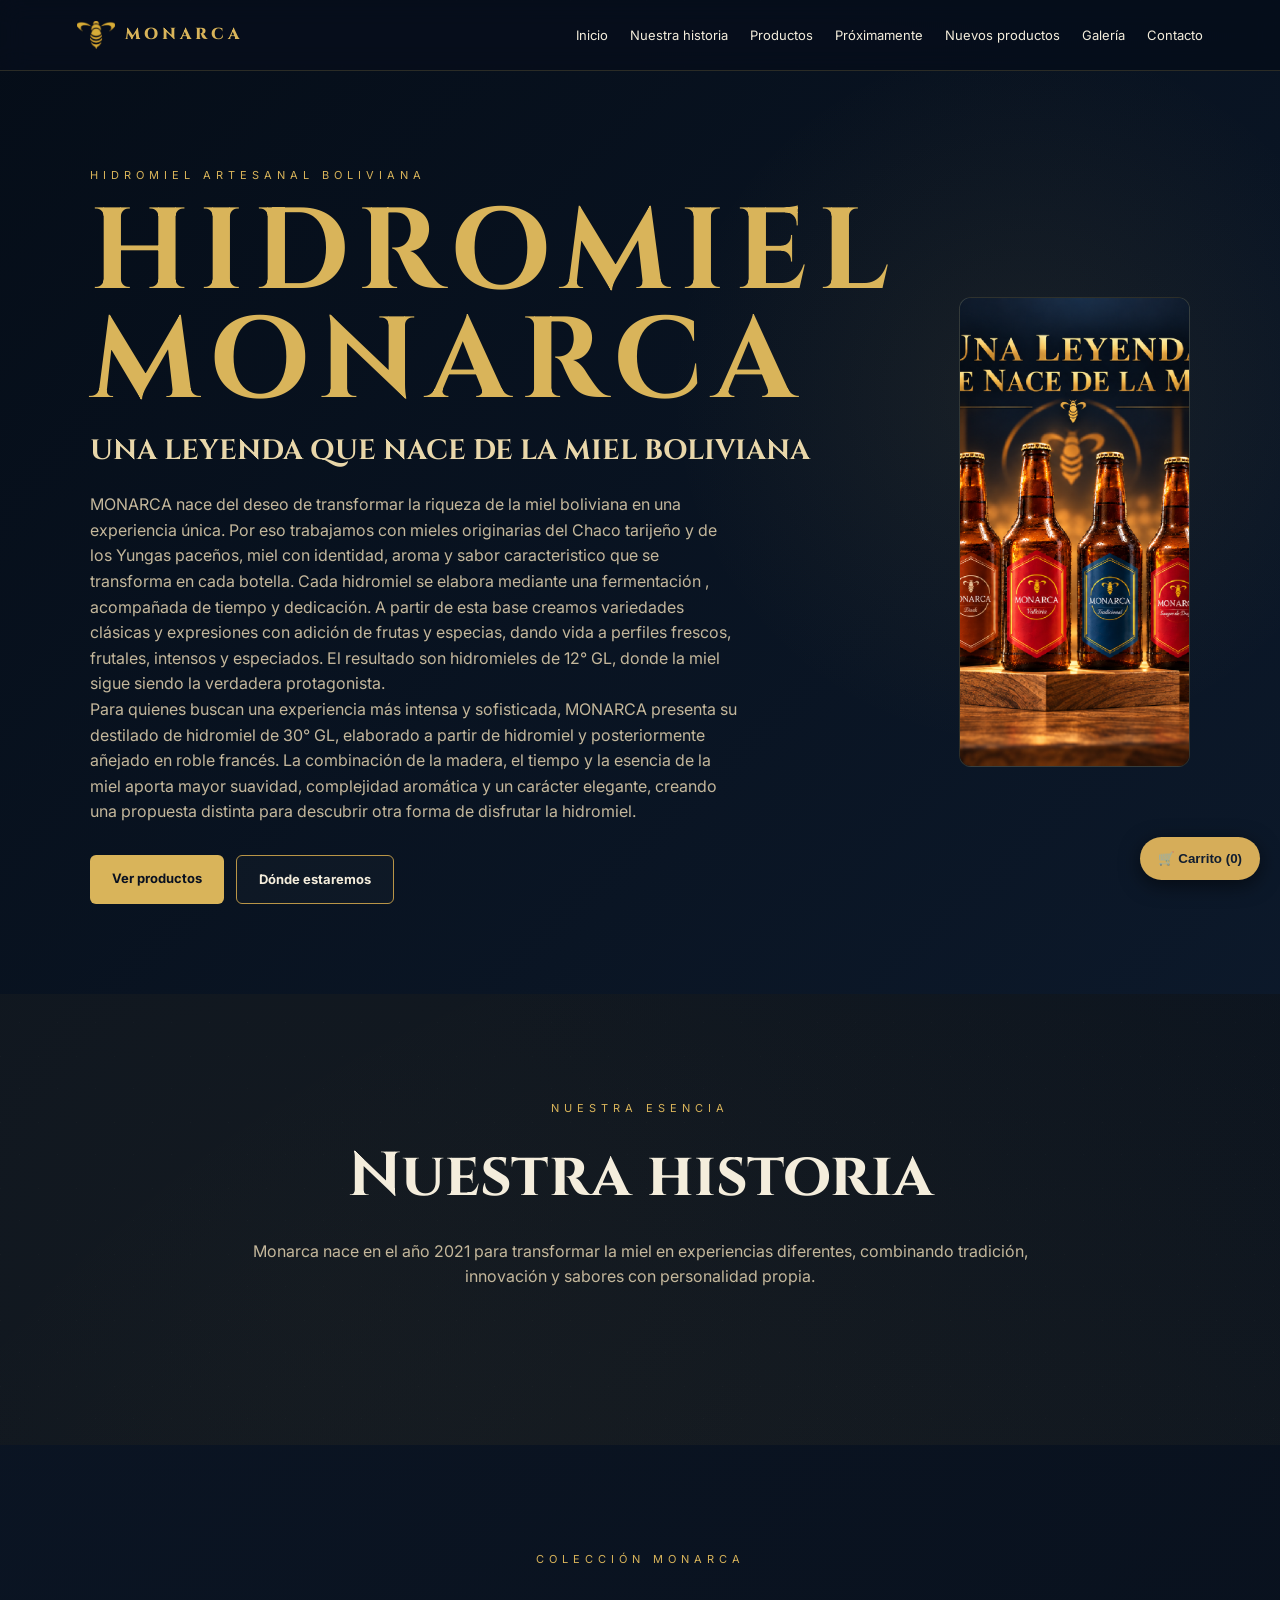
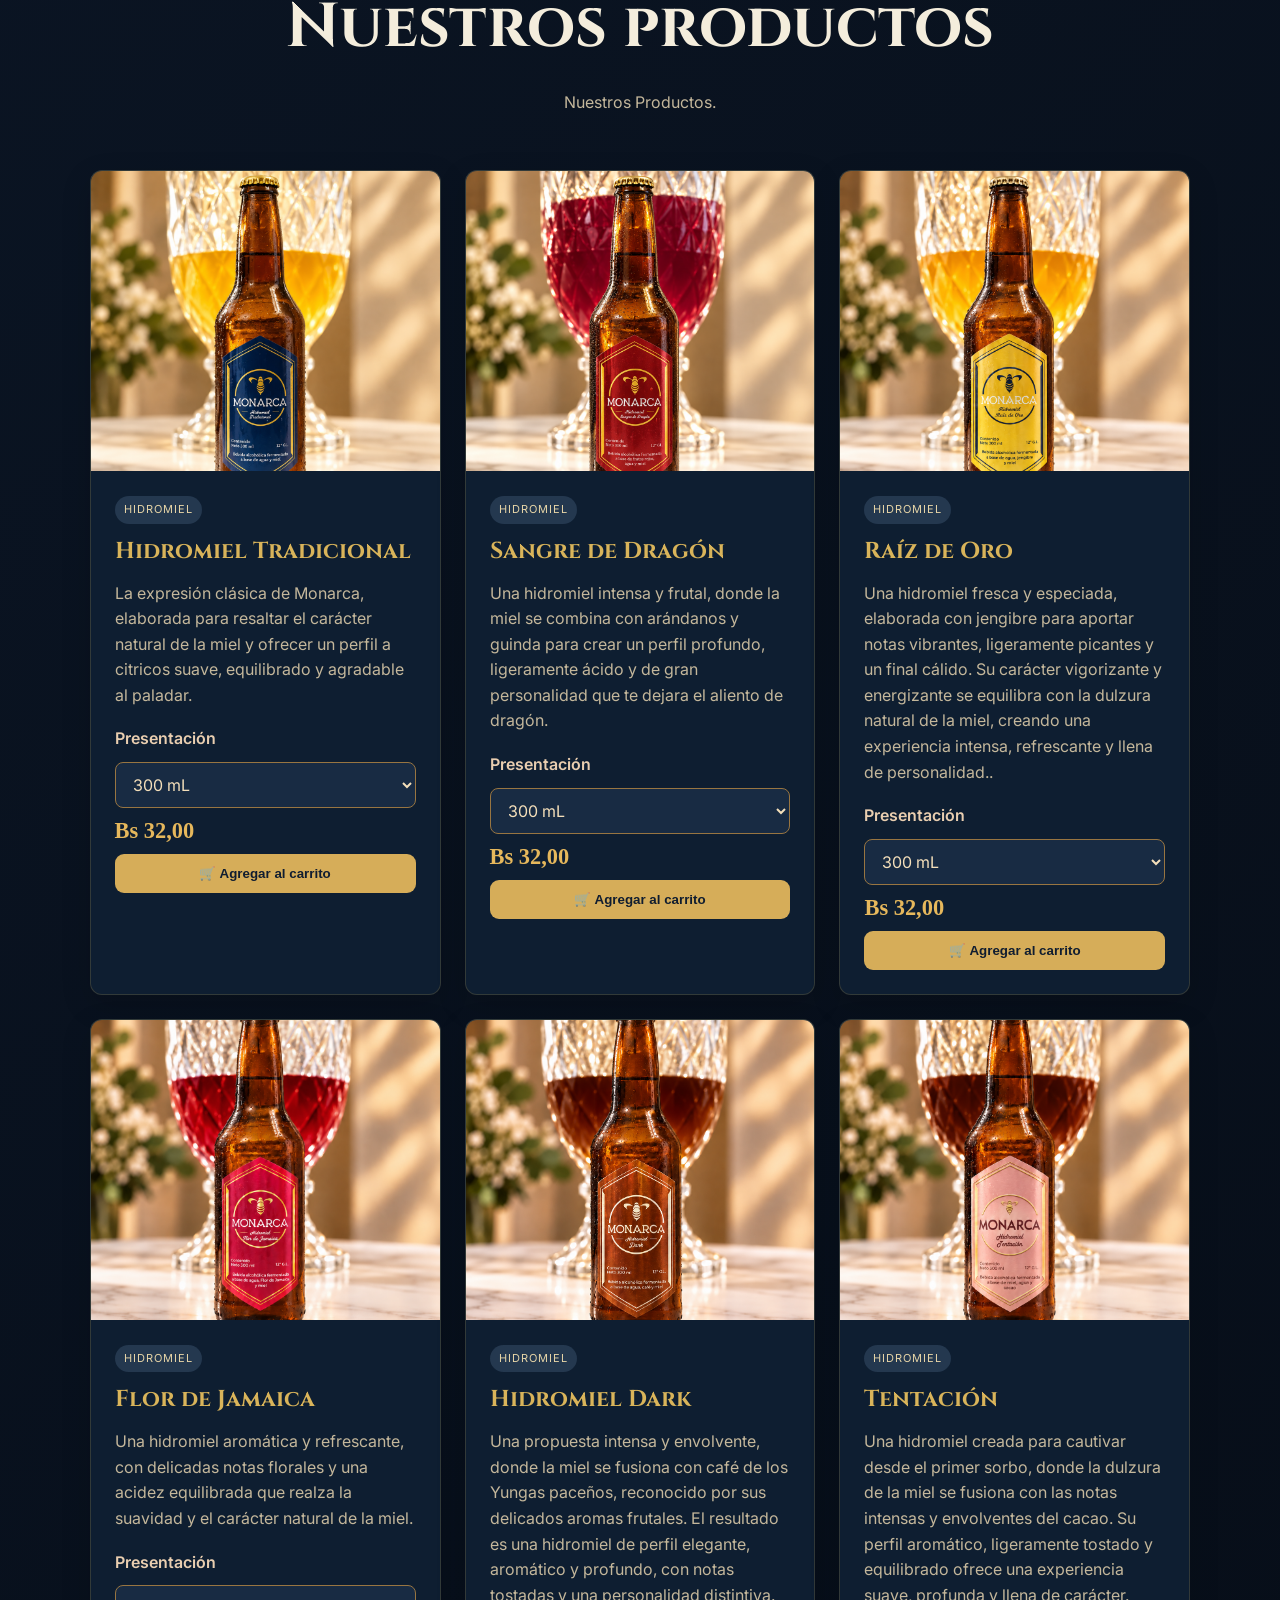
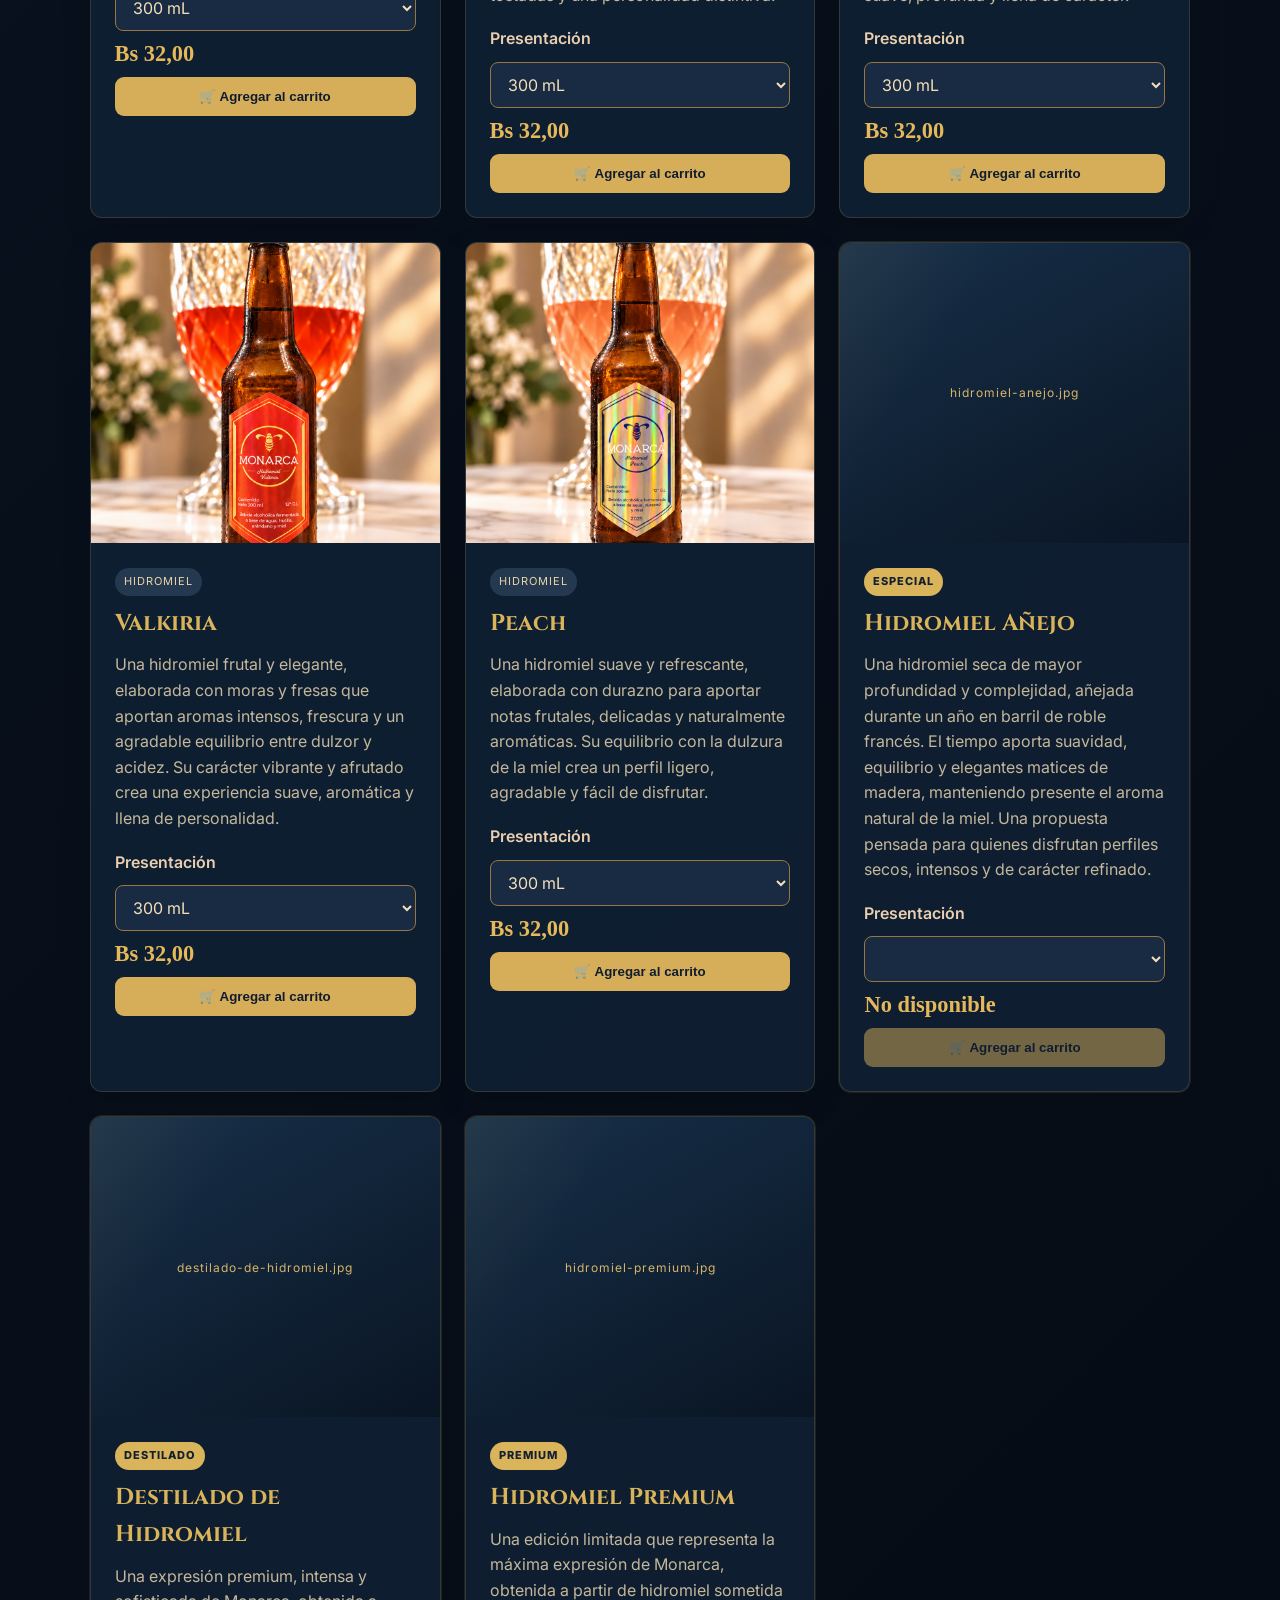
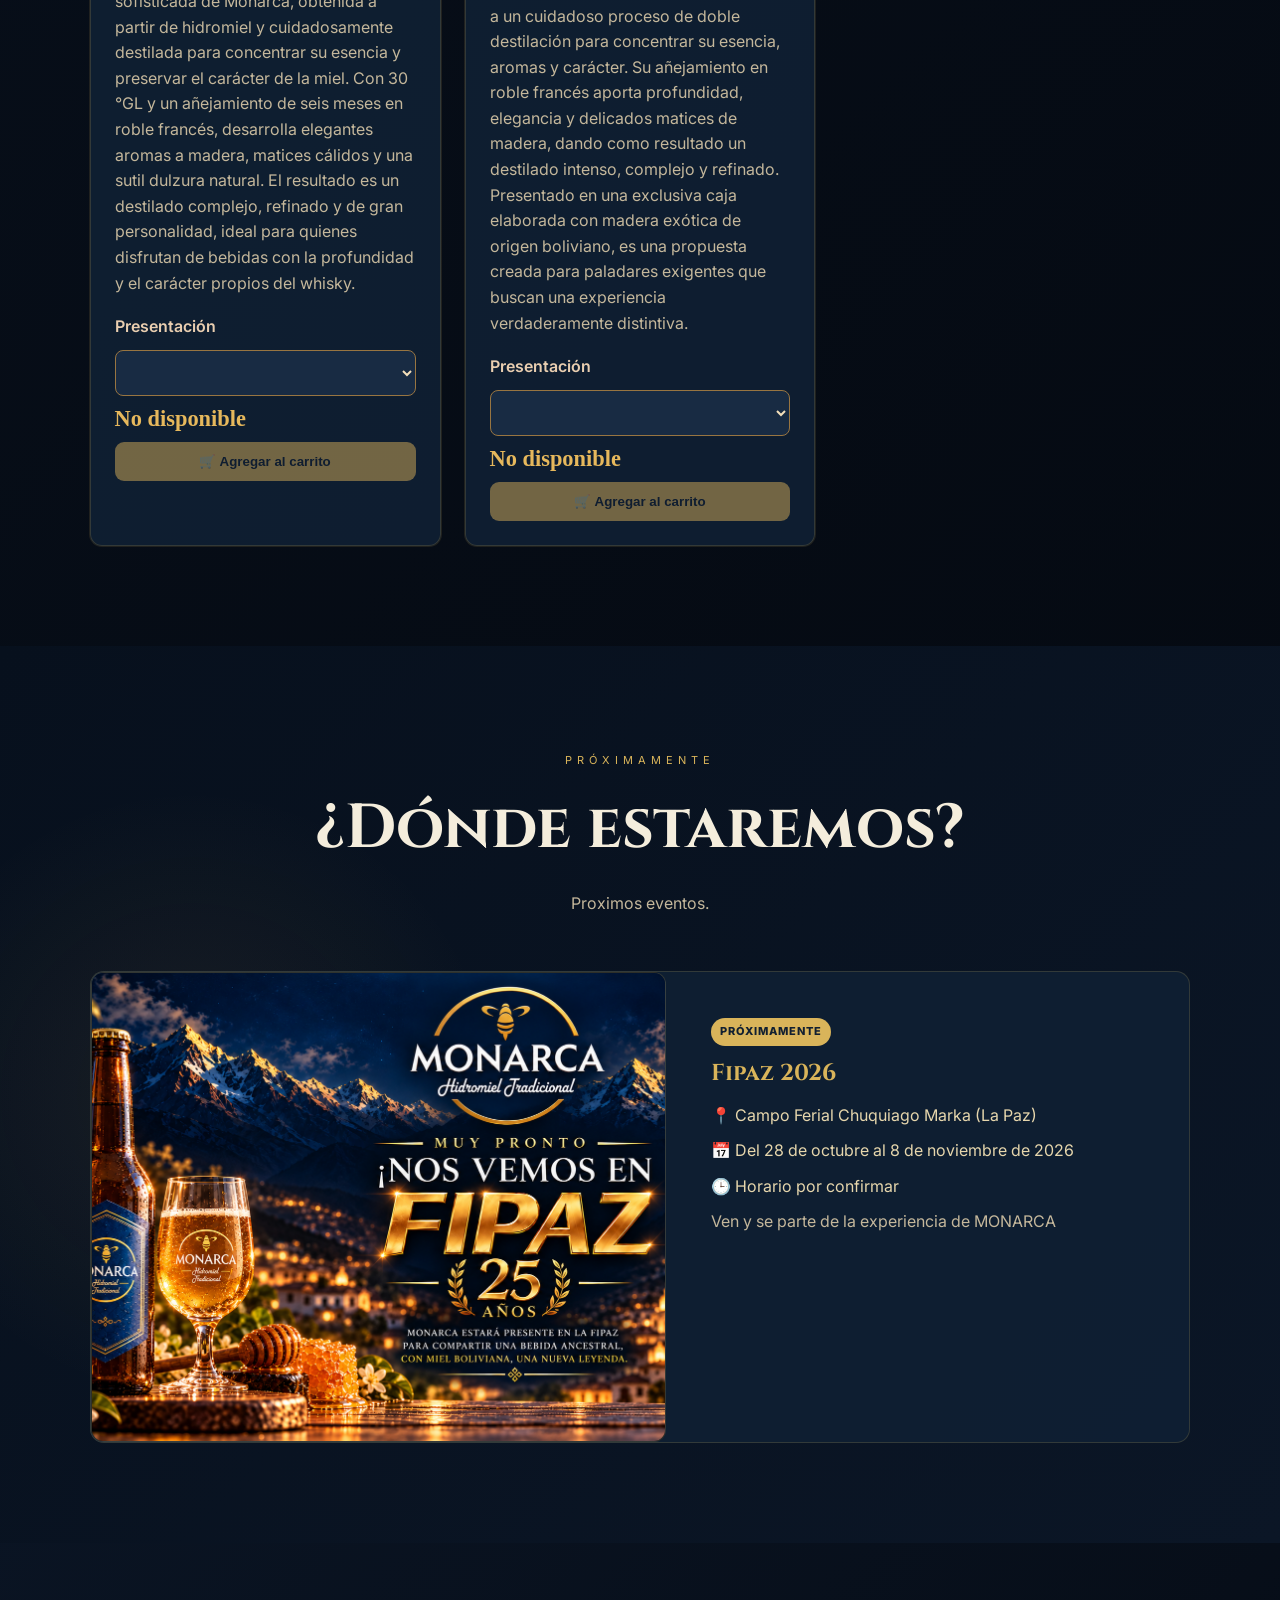
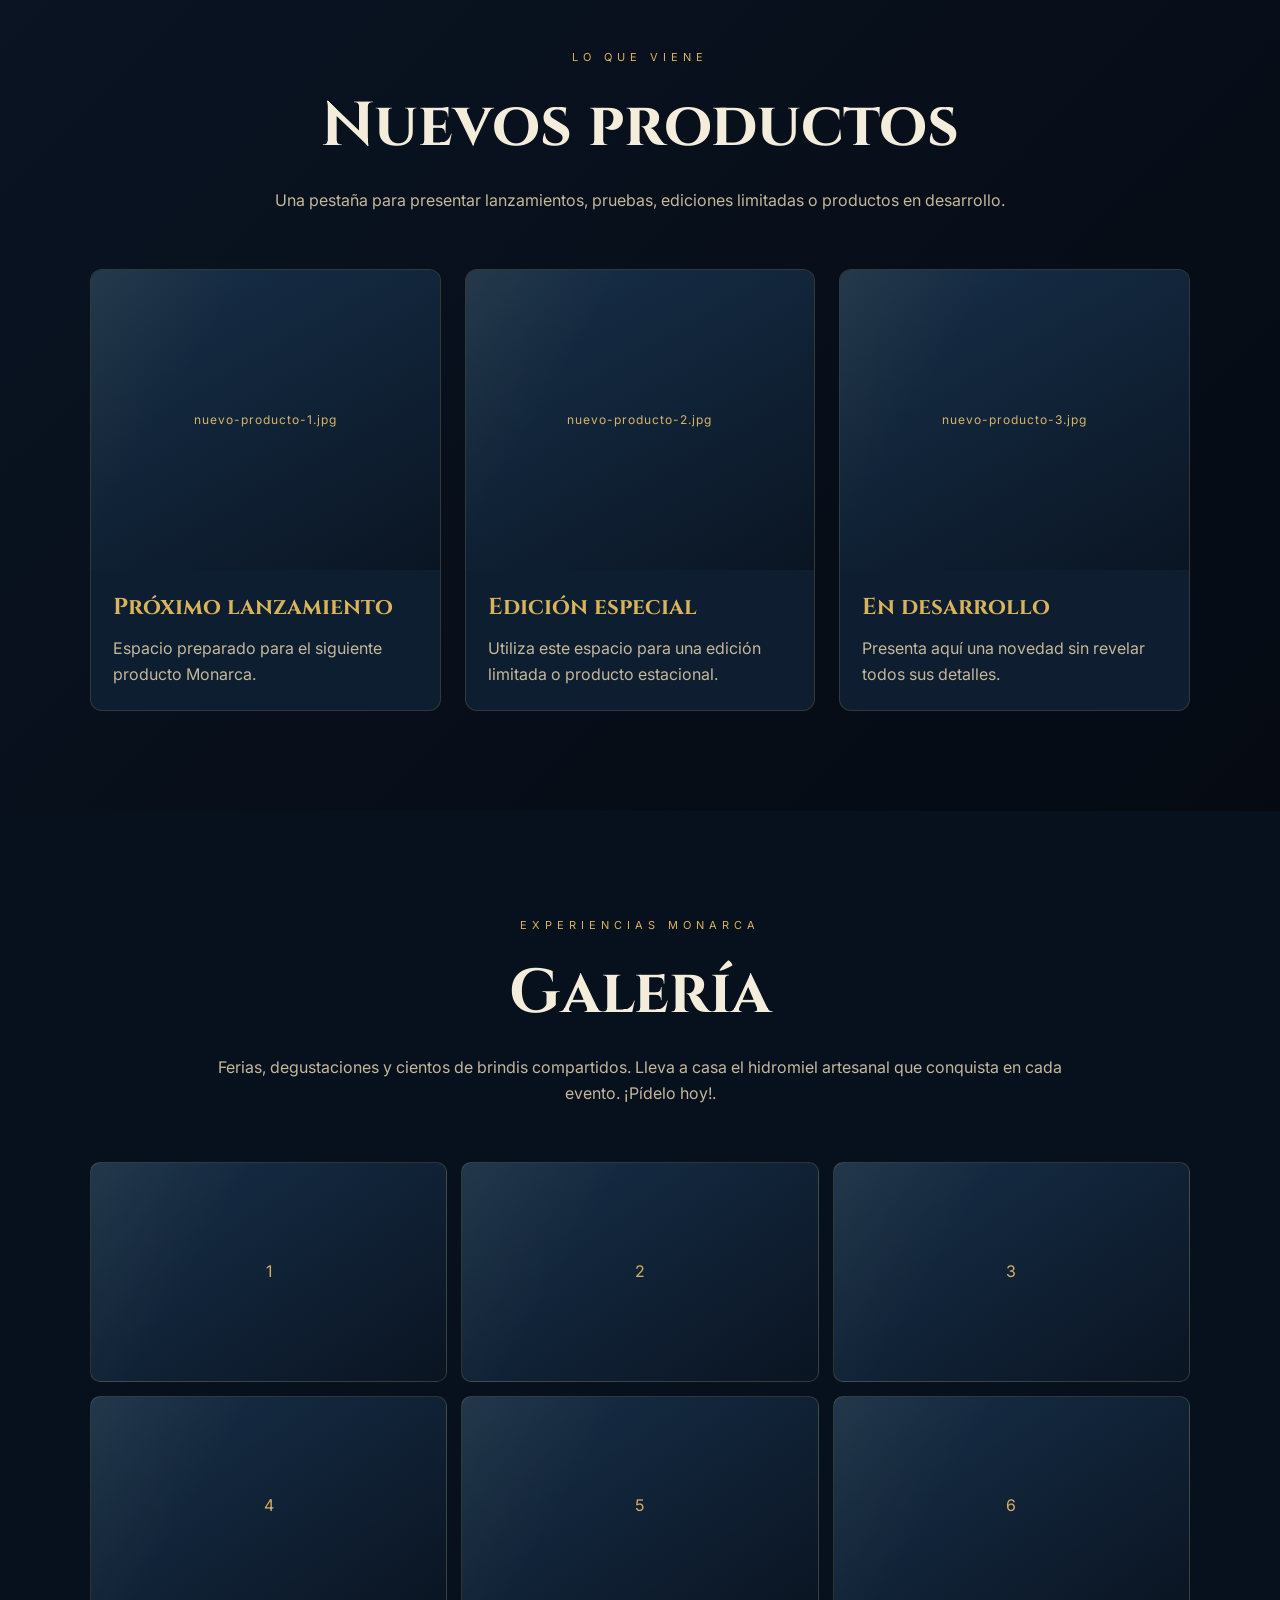
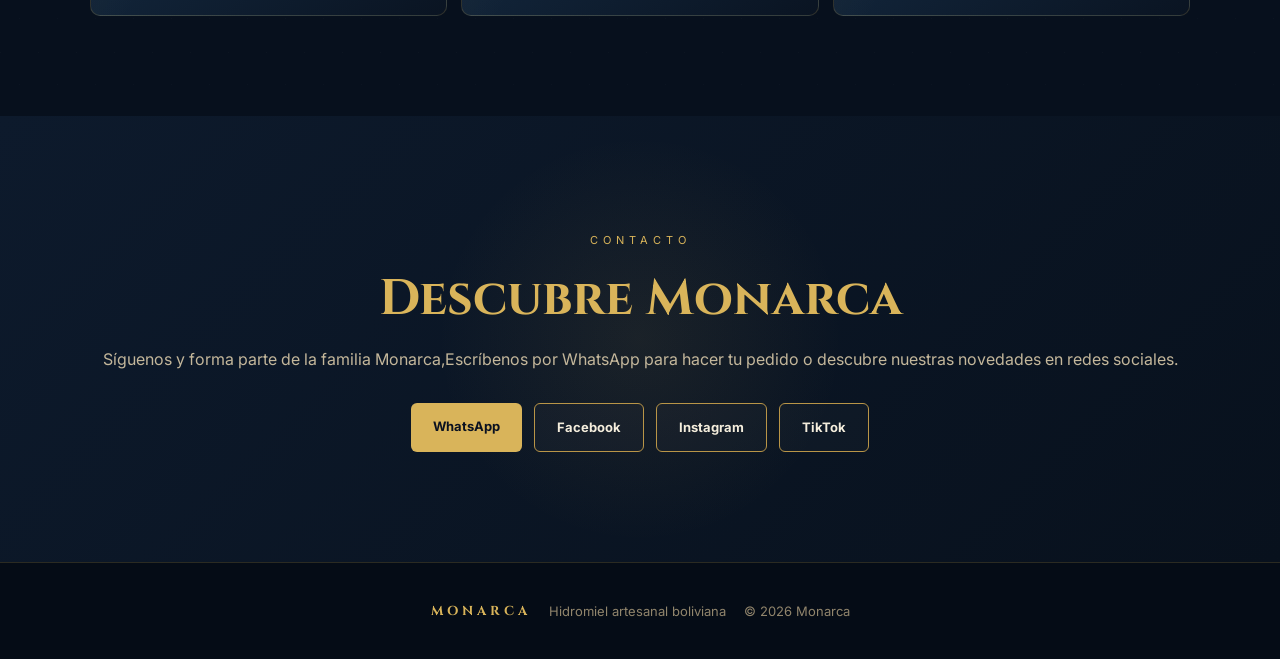
==== index.html @ f34c018f "index.html" ====
<!DOCTYPE html>
<html lang="es">
<head>
  <meta charset="UTF-8" />
  <meta name="viewport" content="width=device-width, initial-scale=1.0" />
  <meta name="description" content="Monarca Hidromiel - Hidromiel artesanal boliviana." />
  <title>Monarca Hidromiel | Bolivia</title>

  <!-- Tipografías -->
  <link rel="preconnect" href="https://fonts.googleapis.com">
  <link rel="preconnect" href="https://fonts.gstatic.com" crossorigin>
  <link href="https://fonts.googleapis.com/css2?family=Cinzel:wght@400;600;700&family=Inter:wght@300;400;500;600&display=swap" rel="stylesheet">

  <link rel="stylesheet" href="style.css" />
  <link rel="stylesheet" href="carrito.css" />
</head>

<body>
  <header class="topbar">
    <a class="brand" href="#inicio">
      <img src="assets/marca/logo-monarca-nuevo.png" alt="Logo Monarca" onerror="this.style.display='none'">
      <span>MONARCA</span>
    </a>

    <button class="menu-toggle" aria-label="Abrir menú" onclick="toggleMenu()">☰</button>

    <nav id="navLinks" class="nav-links">
      <a href="#inicio">Inicio</a>
      <a href="#historia">Nuestra historia</a>
      <a href="#productos">Productos</a>
      <a href="#proximamente">Próximamente</a>
      <a href="#nuevos">Nuevos productos</a>
      <a href="#galeria">Galería</a>
      <a href="#contacto">Contacto</a>
    </nav>
  </header>

  <main>
    <section id="inicio" class="hero">
      <div class="hero-copy">
        <span class="eyebrow">HIDROMIEL ARTESANAL BOLIVIANA</span>
        <h1>HIDROMIEL MONARCA</h1>
        <h2>UNA LEYENDA QUE NACE DE LA MIEL BOLIVIANA </h2>
        <p>
MONARCA nace del deseo de transformar la riqueza de la miel boliviana en una experiencia única. Por eso trabajamos con mieles originarias del Chaco tarijeño y de los Yungas paceños, miel con identidad, aroma y sabor caracteristico que se transforma en cada botella. Cada hidromiel se elabora mediante una fermentación , acompañada de tiempo y dedicación. A partir de esta base creamos variedades clásicas y expresiones con adición de frutas y especias, dando vida a perfiles frescos, frutales, intensos y especiados. El resultado son hidromieles de 12° GL, donde la miel sigue siendo la verdadera protagonista.
 <p>
Para quienes buscan una experiencia más intensa y sofisticada, MONARCA presenta su destilado de hidromiel de 30° GL, elaborado a partir de hidromiel y posteriormente añejado en roble francés. La combinación de la madera, el tiempo y la esencia de la miel aporta mayor suavidad, complejidad aromática y un carácter elegante, creando una propuesta distinta para descubrir otra forma de disfrutar la hidromiel.
        <div class="hero-actions">
          <a class="btn primary" href="#productos">Ver productos</a>
          <a class="btn ghost" href="#proximamente">Dónde estaremos</a>
        </div>
      </div>

      <div class="hero-visual">
        <div class="hero-image-frame">
          <img src="assets/marca/portadaM.png" alt="Monarca Hidromiel" onerror="this.style.display='none'">
          <div class="placeholder">
            <strong>IMAGEN DE PORTADA</strong>
            <span>Reemplaza: assets/marca/portadaM.png</span>
          </div>
        </div>
      </div>
    </section>

    <section id="historia" class="section">
      <div class="section-heading">
        <span>NUESTRA ESENCIA</span>
        <h2>Nuestra historia</h2>
        <p>
          Monarca nace en el año 2021 para transformar la miel en experiencias diferentes,
          combinando tradición, innovación y sabores con personalidad propia.
        </p>
      </div>
    </section>

    <section id="productos" class="section section-dark">
      <div class="section-heading">
        <span>COLECCIÓN MONARCA</span>
        <h2>Nuestros productos</h2>
        <p>Nuestros Productos.</p>
      </div>

      <div class="product-grid">
        <article class="product-card"><div class="product-image"><img src="assets/productos/tradicional.png" alt="Hidromiel Tradicional" onerror="this.style.display='none'"><span>hidromiel-tradicional.jpg</span></div><div class="product-info"><span class="tag">Hidromiel</span><h3>Hidromiel Tradicional</h3><p>La expresión clásica de Monarca, elaborada para resaltar el carácter natural de la miel y ofrecer un perfil a citricos suave, equilibrado y agradable al paladar.</p></div></article>
        <article class="product-card"><div class="product-image"><img src="assets/productos/sangre.png" alt="Hidromiel Sangre de Dragón" onerror="this.style.display='none'"><span>hidromiel-sangre-de-dragon.jpg</span></div><div class="product-info"><span class="tag">Hidromiel</span><h3>Sangre de Dragón</h3><p>Una hidromiel intensa y frutal, donde la miel se combina con arándanos y guinda para crear un perfil profundo, ligeramente ácido y de gran personalidad que te dejara el aliento de dragón.</p></div></article>
        <article class="product-card"><div class="product-image"><img src="assets/productos/raiz.png" alt="Hidromiel Raíz de Oro" onerror="this.style.display='none'"><span>hidromiel-raiz-de-oro.jpg</span></div><div class="product-info"><span class="tag">Hidromiel</span><h3>Raíz de Oro</h3><p>Una hidromiel fresca y especiada, elaborada con jengibre para aportar notas vibrantes, ligeramente picantes y un final cálido. Su carácter vigorizante y energizante se equilibra con la dulzura natural de la miel, creando una experiencia intensa, refrescante y llena de personalidad..</p></div></article>
        <article class="product-card"><div class="product-image"><img src="assets/productos/flor.png" alt="Hidromiel Flor de Jamaica" onerror="this.style.display='none'"><span>hidromiel-flor-de-jamaica.jpg</span></div><div class="product-info"><span class="tag">Hidromiel</span><h3>Flor de Jamaica</h3><p>Una hidromiel aromática y refrescante, con delicadas notas florales y una acidez equilibrada que realza la suavidad y el carácter natural de la miel.</p></div></article>
        <article class="product-card"><div class="product-image"><img src="assets/productos/dark.png" alt="Hidromiel Dark" onerror="this.style.display='none'"><span>hidromiel-dark.jpg</span></div><div class="product-info"><span class="tag">Hidromiel</span><h3>Hidromiel Dark</h3><p>Una propuesta intensa y envolvente, donde la miel se fusiona con café de los Yungas paceños, reconocido por sus delicados aromas frutales. El resultado es una hidromiel de perfil elegante, aromático y profundo, con notas tostadas y una personalidad distintiva.</p></div></article>
        <article class="product-card"><div class="product-image"><img src="assets/productos/tenta.png" alt="Hidromiel Tentación" onerror="this.style.display='none'"><span>hidromiel-tentacion.jpg</span></div><div class="product-info"><span class="tag">Hidromiel</span><h3>Tentación</h3><p>Una hidromiel creada para cautivar desde el primer sorbo, donde la dulzura de la miel se fusiona con las notas intensas y envolventes del cacao. Su perfil aromático, ligeramente tostado y equilibrado ofrece una experiencia suave, profunda y llena de carácter.</p></div></article>
        <article class="product-card"><div class="product-image"><img src="assets/productos/valkiria.png" alt="Hidromiel Valkiria" onerror="this.style.display='none'"><span>hidromiel-valkiria.jpg</span></div><div class="product-info"><span class="tag">Hidromiel</span><h3>Valkiria</h3><p>Una hidromiel frutal y elegante, elaborada con moras y fresas que aportan aromas intensos, frescura y un agradable equilibrio entre dulzor y acidez. Su carácter vibrante y afrutado crea una experiencia suave, aromática y llena de personalidad.</p></div></article>
        <article class="product-card"><div class="product-image"><img src="assets/productos/peach.png" alt="Hidromiel Peach" onerror="this.style.display='none'"><span>hidromiel-peach.jpg</span></div><div class="product-info"><span class="tag">Hidromiel</span><h3>Peach</h3><p>Una hidromiel suave y refrescante, elaborada con durazno para aportar notas frutales, delicadas y naturalmente aromáticas. Su equilibrio con la dulzura de la miel crea un perfil ligero, agradable y fácil de disfrutar.</p></div></article>
        <article class="product-card featured"><div class="product-image"><img src="assets/productos/hidromiel-anejo.jpg" alt="Hidromiel Añejo" onerror="this.style.display='none'"><span>hidromiel-anejo.jpg</span></div><div class="product-info"><span class="tag special">Especial</span><h3>Hidromiel Añejo</h3><p>Una hidromiel seca de mayor profundidad y complejidad, añejada durante un año en barril de roble francés. El tiempo aporta suavidad, equilibrio y elegantes matices de madera, manteniendo presente el aroma natural de la miel. Una propuesta pensada para quienes disfrutan perfiles secos, intensos y de carácter refinado.</p></div></article>
        <article class="product-card featured"><div class="product-image"><img src="assets/productos/destilado-de-hidromiel.jpg" alt="Destilado de Hidromiel" onerror="this.style.display='none'"><span>destilado-de-hidromiel.jpg</span></div><div class="product-info"><span class="tag special">Destilado</span><h3>Destilado de Hidromiel</h3><p>Una expresión premium, intensa y sofisticada de Monarca, obtenida a partir de hidromiel y cuidadosamente destilada para concentrar su esencia y preservar el carácter de la miel. Con 30 °GL y un añejamiento de seis meses en roble francés, desarrolla elegantes aromas a madera, matices cálidos y una sutil dulzura natural. El resultado es un destilado complejo, refinado y de gran personalidad, ideal para quienes disfrutan de bebidas con la profundidad y el carácter propios del whisky.</p></div></article>
        <article class="product-card featured"><div class="product-image"><img src="assets/productos/hidromiel-premium.jpg" alt="Hidromiel Premium" onerror="this.style.display='none'"><span>hidromiel-premium.jpg</span></div><div class="product-info"><span class="tag special">Premium</span><h3>Hidromiel Premium</h3><p>Una edición limitada que representa la máxima expresión de Monarca, obtenida a partir de hidromiel sometida a un cuidadoso proceso de doble destilación para concentrar su esencia, aromas y carácter. Su añejamiento en roble francés aporta profundidad, elegancia y delicados matices de madera, dando como resultado un destilado intenso, complejo y refinado. Presentado en una exclusiva caja elaborada con madera exótica de origen boliviano, es una propuesta creada para paladares exigentes que buscan una experiencia verdaderamente distintiva.
</p></div></article>
      </div>
    </section>

    <section id="proximamente" class="section upcoming">
      <div class="section-heading">
        <span>PRÓXIMAMENTE</span>
        <h2>¿Dónde estaremos?</h2>
        <p>Proximos eventos.</p>
      </div>

      <div class="event-card">
        <div class="event-image">
          <img src="assets/eventos/fipaz.png" alt="Próximo evento Monarca" onerror="this.style.display='none'">
          <div class="placeholder">
            <strong>IMAGEN DEL EVENTO</strong>
            <span>assets/eventos/proximo-evento.jpg</span>
          </div>
        </div>
        <div class="event-info">
          <span class="tag special">Próximamente</span>
          <h3>Fipaz 2026</h3>
          <p class="event-meta">📍 Campo Ferial Chuquiago Marka (La Paz)</p>
          <p class="event-meta">📅 Del 28 de octubre al 8 de noviembre de 2026</p>
          <p class="event-meta">🕒 Horario por confirmar</p>
          <p>Ven y se parte de la experiencia de MONARCA</p>
        </div>
      </div>
    </section>

    <section id="nuevos" class="section section-dark">
      <div class="section-heading">
        <span>LO QUE VIENE</span>
        <h2>Nuevos productos</h2>
        <p>Una pestaña para presentar lanzamientos, pruebas, ediciones limitadas o productos en desarrollo.</p>
      </div>

      <div class="new-grid">
        <article class="new-card"><div class="new-image"><img src="assets/nuevos/nuevo-producto-1.jpg" alt="Nuevo producto 1" onerror="this.style.display='none'"><span>nuevo-producto-1.jpg</span></div><h3>Próximo lanzamiento</h3><p>Espacio preparado para el siguiente producto Monarca.</p></article>
        <article class="new-card"><div class="new-image"><img src="assets/nuevos/nuevo-producto-2.jpg" alt="Nuevo producto 2" onerror="this.style.display='none'"><span>nuevo-producto-2.jpg</span></div><h3>Edición especial</h3><p>Utiliza este espacio para una edición limitada o producto estacional.</p></article>
        <article class="new-card"><div class="new-image"><img src="assets/nuevos/nuevo-producto-3.jpg" alt="Nuevo producto 3" onerror="this.style.display='none'"><span>nuevo-producto-3.jpg</span></div><h3>En desarrollo</h3><p>Presenta aquí una novedad sin revelar todos sus detalles.</p></article>
      </div>
    </section>

    <section id="galeria" class="section">
      <div class="section-heading">
        <span>EXPERIENCIAS MONARCA</span>
        <h2>Galería</h2>
        <p>Ferias, degustaciones y cientos de brindis compartidos. Lleva a casa el hidromiel artesanal que conquista en cada evento. ¡Pídelo hoy!.</p>
      </div>

      <div class="gallery-grid">
        <div>1</div><div>2</div><div>3</div>
        <div>4</div><div>5</div><div>6</div>
      </div>
    </section>

    <section id="contacto" class="contact">
      <span class="eyebrow">CONTACTO</span>
      <h2>Descubre Monarca</h2>
      <p>Síguenos y forma parte de la familia Monarca,Escríbenos por WhatsApp para hacer tu pedido o descubre nuestras novedades en redes sociales.</p>
      <div class="contact-actions">
        <a class="btn primary" href="https://wa.me/59176720177" target="_blank" rel="noopener">WhatsApp</a>
        <a class="btn ghost" href="https://www.facebook.com/share/17rTogySao/" target="_blank" rel="noopener">Facebook</a>
        <a class="btn ghost" href="https://www.instagram.com/monarcahidromiel/" target="_blank" rel="noopener">Instagram</a>
        <a class="btn ghost" href="https://www.tiktok.com/@monarca.hidromiel" target="_blank" rel="noopener">TikTok</a>
      </div>
    </section>
  </main>

  <footer>
    <strong>MONARCA</strong>
    <span>Hidromiel artesanal boliviana</span>
    <span>© 2026 Monarca</span>
  </footer>

  <script src="script.js"></script>
  <script src="configuracion-productos.js" defer></script>
  <script src="carrito.js" defer></script>
</body>
</html>
---- style.css ----
*{box-sizing:border-box;margin:0;padding:0}
html{scroll-behavior:smooth}
:root{
  --bg:#07101d;
  --bg-2:#0b1626;
  --bg-3:#111f33;
  --card:#102033;
  --card-2:#14263c;
  --gold:#d9b45a;
  --gold-soft:#b99547;
  --text:#f4eddc;
  --muted:#c4b79b;
  --line:rgba(217,180,90,.18);
}
body{
  font-family:'Inter',Arial,Helvetica,sans-serif;
  color:var(--text);
  line-height:1.6;
  background-color:var(--bg);
  background-image:
    radial-gradient(circle at 25% 15%, rgba(217,180,90,.06), transparent 24%),
    radial-gradient(circle at 75% 25%, rgba(217,180,90,.05), transparent 20%),
    linear-gradient(120deg, rgba(255,255,255,.02) 1px, transparent 1px),
    linear-gradient(60deg, rgba(255,255,255,.015) 1px, transparent 1px);
  background-size:auto,auto,38px 66px,38px 66px;
  background-position:0 0,0 0,0 0,19px 33px;
}
img{max-width:100%;display:block}
h1,h2,h3,.brand span,footer strong{font-family:'Cinzel',serif}
.topbar{
  position:sticky;top:0;z-index:1000;
  display:flex;align-items:center;justify-content:space-between;
  padding:16px 6%;
  background:rgba(6,14,27,.9);
  backdrop-filter:blur(12px);
  border-bottom:1px solid var(--line)
}
.brand{
  display:flex;align-items:center;gap:10px;color:var(--gold);
  text-decoration:none;font-weight:800;letter-spacing:4px
}
.brand img{width:38px;height:38px;object-fit:contain}
.nav-links{display:flex;gap:22px}
.nav-links a{color:var(--text);text-decoration:none;font-size:13px}
.nav-links a:hover{color:var(--gold)}
.menu-toggle{display:none;background:none;border:none;color:var(--gold);font-size:26px}
.hero{
  min-height:88vh;padding:90px 7%;
  display:grid;grid-template-columns:1.15fr 1fr;align-items:center;gap:60px;
  background:
    radial-gradient(circle at 80% 35%, rgba(217,180,90,.08), transparent 30%),
    linear-gradient(135deg, rgba(5,13,24,.95), rgba(12,25,43,.92));
}
.eyebrow,.section-heading span{
  font-size:11px;letter-spacing:5px;color:var(--gold)
}
.hero h1{
  font-size:clamp(64px,9vw,124px);line-height:.95;letter-spacing:10px;color:var(--gold);margin:12px 0
}
.hero h2{font-size:28px;color:#e9d7aa;margin-bottom:18px}
.hero p{max-width:650px;color:var(--muted)}
.hero-actions,.contact-actions{display:flex;flex-wrap:wrap;gap:12px;margin-top:30px}
.btn{padding:13px 22px;border-radius:6px;text-decoration:none;font-weight:700;font-size:13px}
.primary{background:var(--gold);color:#0a1120}
.ghost{border:1px solid var(--gold-soft);color:var(--text);background:rgba(255,255,255,.02)}
.hero-image-frame,.event-image{
  position:relative;min-height:470px;border:1px solid var(--line);
  background:
    radial-gradient(circle at center, rgba(217,180,90,.08), transparent 45%),
    linear-gradient(145deg,var(--card-2),var(--bg));
  display:flex;align-items:center;justify-content:center;overflow:hidden;
  border-radius:12px;
}
.hero-image-frame img,.event-image img{
  width:100%;height:100%;object-fit:cover;position:absolute;inset:0
}
.placeholder{display:flex;flex-direction:column;gap:10px;text-align:center;color:var(--gold-soft);padding:20px}
.placeholder span{font-size:12px;color:#a99467}
.section{padding:100px 7%}
.section-dark{
  background:
    linear-gradient(135deg, rgba(10,20,35,.95), rgba(5,10,18,.96))
}
.section-heading{max-width:850px;margin:0 auto 55px;text-align:center}
.section-heading h2{font-size:clamp(38px,5vw,62px);margin:8px 0 12px;color:var(--text)}
.section-heading p{color:var(--muted)}
.product-grid{display:grid;grid-template-columns:repeat(3,minmax(0,1fr));gap:24px;max-width:1250px;margin:auto}
.product-card{
  background:rgba(16,32,51,.92);border:1px solid var(--line);
  border-radius:12px;overflow:hidden;transition:.3s;
  box-shadow:0 10px 30px rgba(0,0,0,.15)
}
.product-card:hover{transform:translateY(-6px);border-color:rgba(217,180,90,.4)}
.product-card.featured{box-shadow:0 0 0 1px rgba(217,180,90,.12)}
.product-image,.new-image{
  height:300px;
  background:
    linear-gradient(120deg, rgba(217,180,90,.07), transparent 30%),
    linear-gradient(150deg,#17304a,#0a1523);
  display:flex;align-items:center;justify-content:center;color:#d6b46b;
  position:relative;overflow:hidden
}
.product-image img,.new-image img{
  width:100%;height:100%;object-fit:cover;position:absolute;inset:0
}
.product-image span,.new-image span{font-size:12px;letter-spacing:1px}
.product-info{padding:24px}
.product-info h3,.new-card h3,.event-info h3{font-size:23px;color:var(--gold);margin:10px 0}
.product-info p,.new-card p,.event-info p{color:var(--muted)}
.tag{
  display:inline-block;padding:5px 9px;border-radius:999px;background:#24384f;
  color:#e7d5a7;font-size:11px;letter-spacing:1px;text-transform:uppercase
}
.tag.special{background:var(--gold);color:#122031;font-weight:800}
.upcoming{
  background:
    radial-gradient(circle at 15% 50%, rgba(217,180,90,.08), transparent 26%),
    linear-gradient(135deg,var(--bg),var(--bg-2))
}
.event-card{
  max-width:1100px;margin:auto;display:grid;grid-template-columns:1.1fr 1fr;
  background:rgba(16,32,51,.92);border:1px solid var(--line);
  border-radius:14px;overflow:hidden
}
.event-info{padding:45px}
.event-meta{margin:10px 0;color:#e6d6ac!important}
.new-grid{display:grid;grid-template-columns:repeat(3,1fr);gap:24px;max-width:1100px;margin:auto}
.new-card{
  background:rgba(16,32,51,.92);border:1px solid var(--line);
  border-radius:12px;overflow:hidden;padding-bottom:22px
}
.new-card h3,.new-card p{padding-left:22px;padding-right:22px}
.new-card h3{margin-top:20px}
.gallery-grid{max-width:1100px;margin:auto;display:grid;grid-template-columns:repeat(3,1fr);gap:14px}
.gallery-grid div{
  height:220px;border:1px solid var(--line);
  background:
    linear-gradient(120deg, rgba(217,180,90,.06), transparent 34%),
    linear-gradient(145deg,#17304a,#0a1422);
  display:flex;align-items:center;justify-content:center;color:#d2af66;border-radius:10px
}
.contact{
  text-align:center;padding:110px 7%;
  background:
    radial-gradient(circle at center, rgba(217,180,90,.08), transparent 30%),
    linear-gradient(135deg,#0d1a2c,#08111d)
}
.contact h2{font-size:50px;color:var(--gold);margin:8px 0}
.contact p{color:var(--muted)}
.contact-actions{justify-content:center}
footer{
  display:flex;flex-wrap:wrap;gap:18px;justify-content:center;align-items:center;
  padding:38px;background:#050c16;color:#91856c;font-size:13px;border-top:1px solid var(--line)
}
footer strong{color:var(--gold);letter-spacing:4px}
@media(max-width:900px){
  .menu-toggle{display:block}
  .nav-links{
    display:none;position:absolute;top:67px;left:0;right:0;flex-direction:column;
    background:#07101d;padding:20px 7%;border-bottom:1px solid var(--line)
  }
  .nav-links.open{display:flex}
  .hero{grid-template-columns:1fr;text-align:center;padding-top:70px}
  .hero p{margin:auto}
  .hero-actions{justify-content:center}
  .product-grid,.new-grid,.gallery-grid{grid-template-columns:1fr 1fr}
  .event-card{grid-template-columns:1fr}
}
@media(max-width:600px){
  .section{padding:80px 6%}
  .product-grid,.new-grid,.gallery-grid{grid-template-columns:1fr}
  .hero h1{letter-spacing:5px}
  .hero h2{font-size:22px}
  .hero-image-frame{min-height:360px}
}

    pointer-events: none;
    z-index: 0;
}
---- carrito.css ----
/* Carrito Monarca: mantiene los tonos azul noche y dorado */
.monarca-buy { margin-top: 18px; display: flex; align-items: center; justify-content: space-between; gap: 12px; flex-wrap: wrap; }
.monarca-price { font: 700 1.4rem Georgia, serif; color: #e6b85c; }
.monarca-add, .monarca-checkout { border: 0; border-radius: 9px; padding: 12px 16px; color: #101d30; background: #d6ad59; font-weight: 700; cursor: pointer; }
.monarca-add:hover, .monarca-checkout:hover { background: #f0cd82; }
.monarca-add:disabled { cursor: not-allowed; opacity: .5; }
.monarca-cart-toggle { position: fixed; z-index: 1000; bottom: 20px; right: 20px; background: #d6ad59; color: #101d30; padding: 14px 18px; border: 0; border-radius: 40px; font-weight: 700; cursor: pointer; box-shadow: 0 5px 20px #0008; }
.monarca-cart-panel { position: fixed; z-index: 1001; top: 0; right: 0; width: min(420px, 100%); height: 100dvh; overflow-y: auto; box-sizing: border-box; background: #0e1d31; color: #f3e5d2; box-shadow: -12px 0 40px #0009; padding: 24px; border-left: 1px solid #8d723c; }
.monarca-cart-panel[hidden] { display: none; }
.monarca-cart-header { display: flex; align-items: center; justify-content: space-between; gap: 12px; }
.monarca-cart-header h2 { font-family: Georgia, serif; color: #e8b95f; margin: 0; }
.monarca-cart-close, .monarca-remove { background: transparent; border: 1px solid #9c8355; color: #edcf96; cursor: pointer; border-radius: 6px; padding: 6px 10px; }
.monarca-cart-line { display: flex; justify-content: space-between; gap: 10px; border-bottom: 1px solid #30435c; padding: 15px 0; }
.monarca-cart-line-info { flex: 1; }
.monarca-cart-line-info strong { display: block; }
.monarca-cart-line-info small { display: block; margin-top: 4px; color: #cec2af; }
.monarca-quantity { display: flex; align-items: center; gap: 10px; margin-top: 10px; }
.monarca-quantity button { background: #283d55; border: 1px solid #786642; border-radius: 5px; color: white; padding: 4px 10px; cursor: pointer; }
.monarca-total { display: flex; justify-content: space-between; font-weight: 700; font-size: 1.2rem; color: #e8b95f; margin: 20px 0; }
.monarca-checkout { width: 100%; }
.monarca-checkout:disabled { opacity: .5; cursor: not-allowed; }
.monarca-cart-note { color: #c4b7a2; font-size: .83rem; line-height: 1.5; }
/* Selector de presentaciones 300 mL / 700 mL */
.monarca-buy-variants { align-items: stretch; flex-direction: column; gap: 10px; }
.monarca-variant-label { font-weight: 600; color: #e9ceb0; }
.monarca-size-select { width: 100%; padding: 11px 13px; border: 1px solid #987541; border-radius: 8px; background: #182b43; color: #f4dfba; font: inherit; cursor: pointer; }
.monarca-size-select:focus-visible { outline: 2px solid #dfbd73; outline-offset: 3px; }
.monarca-buy-variants .monarca-add { width: 100%; }
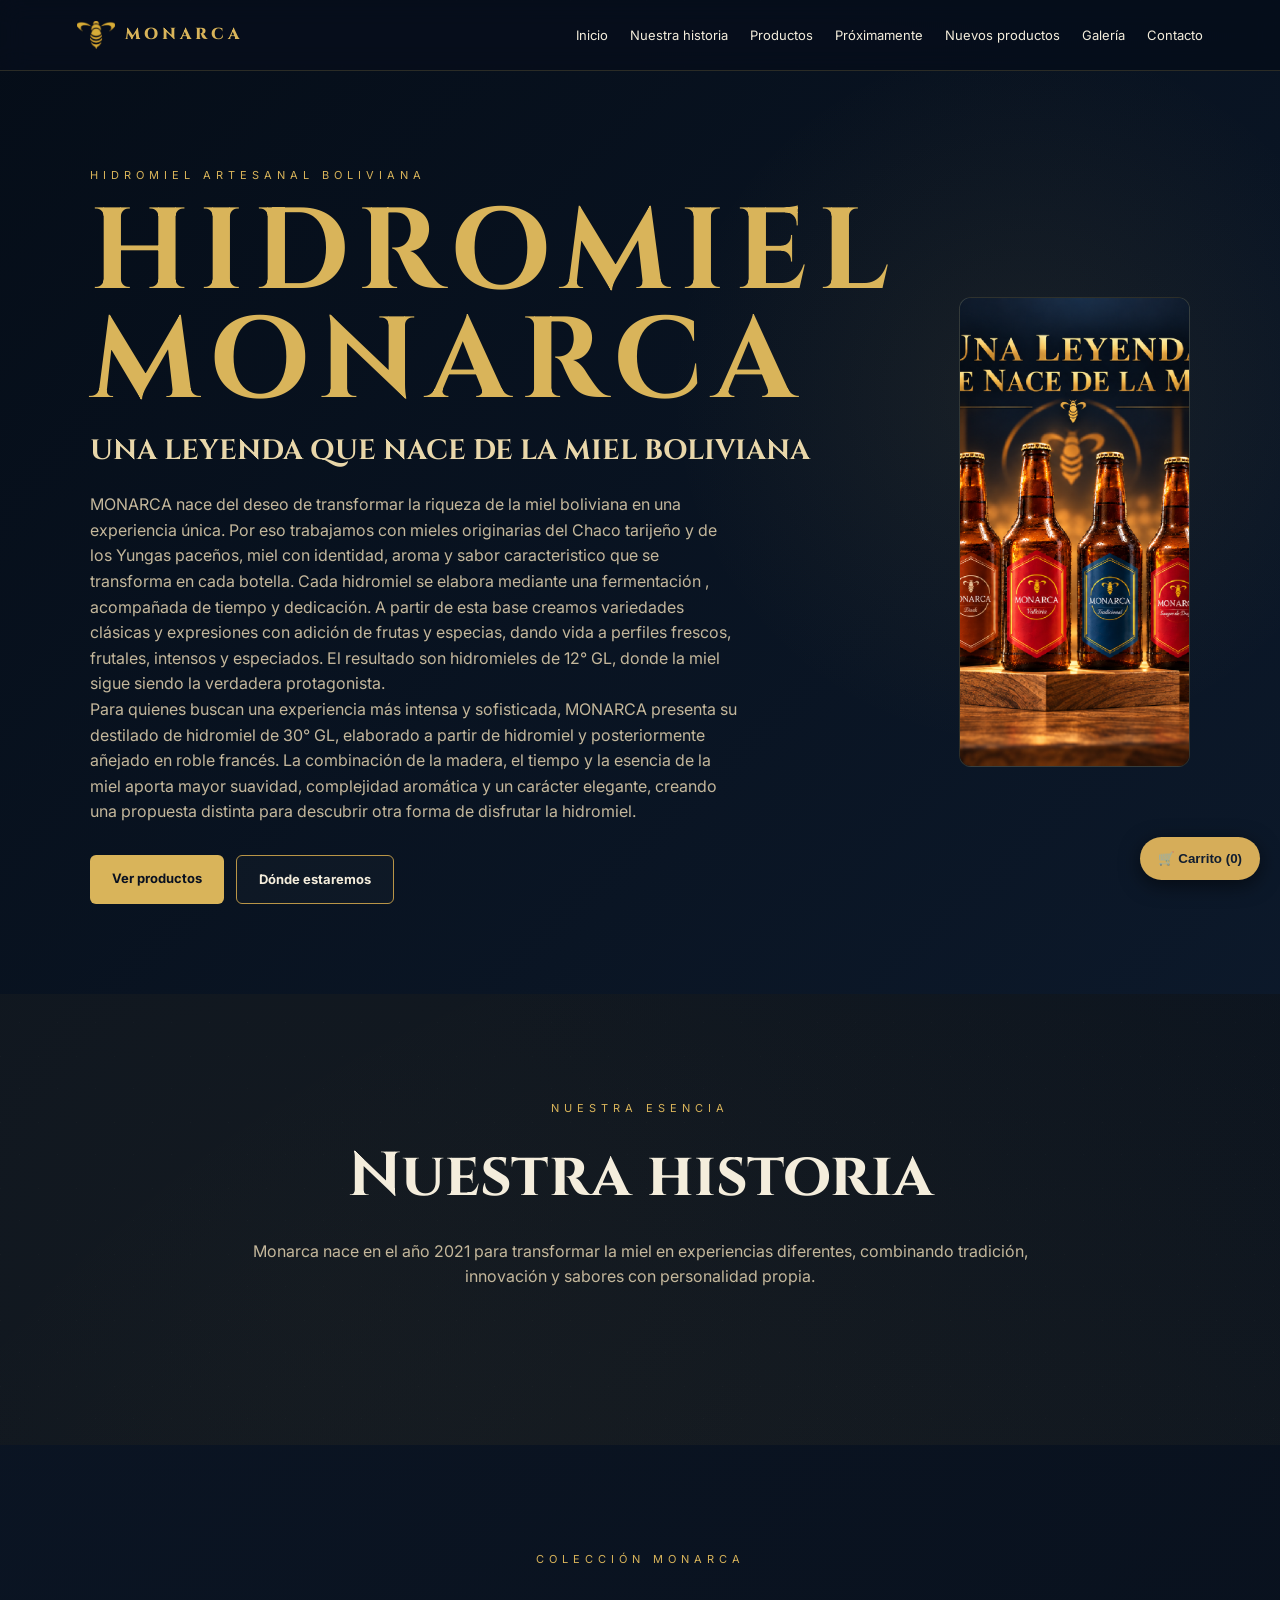
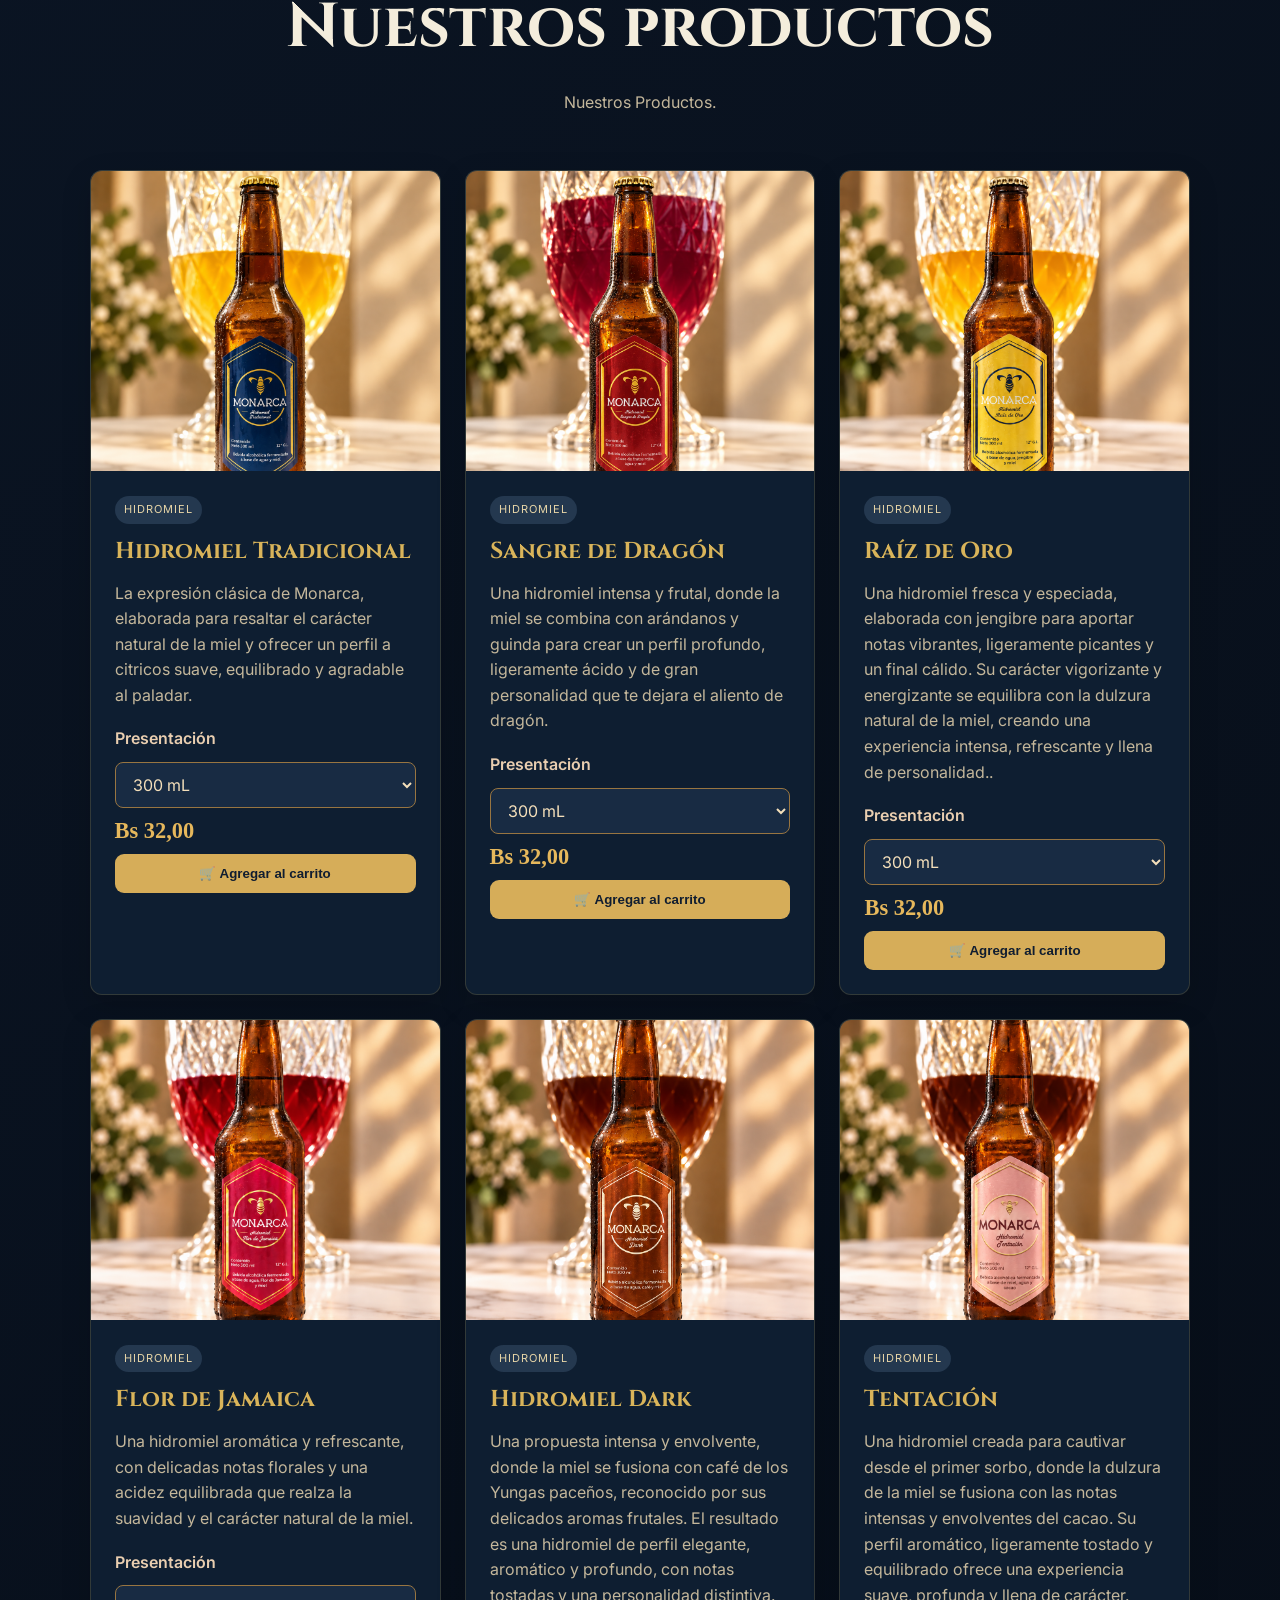
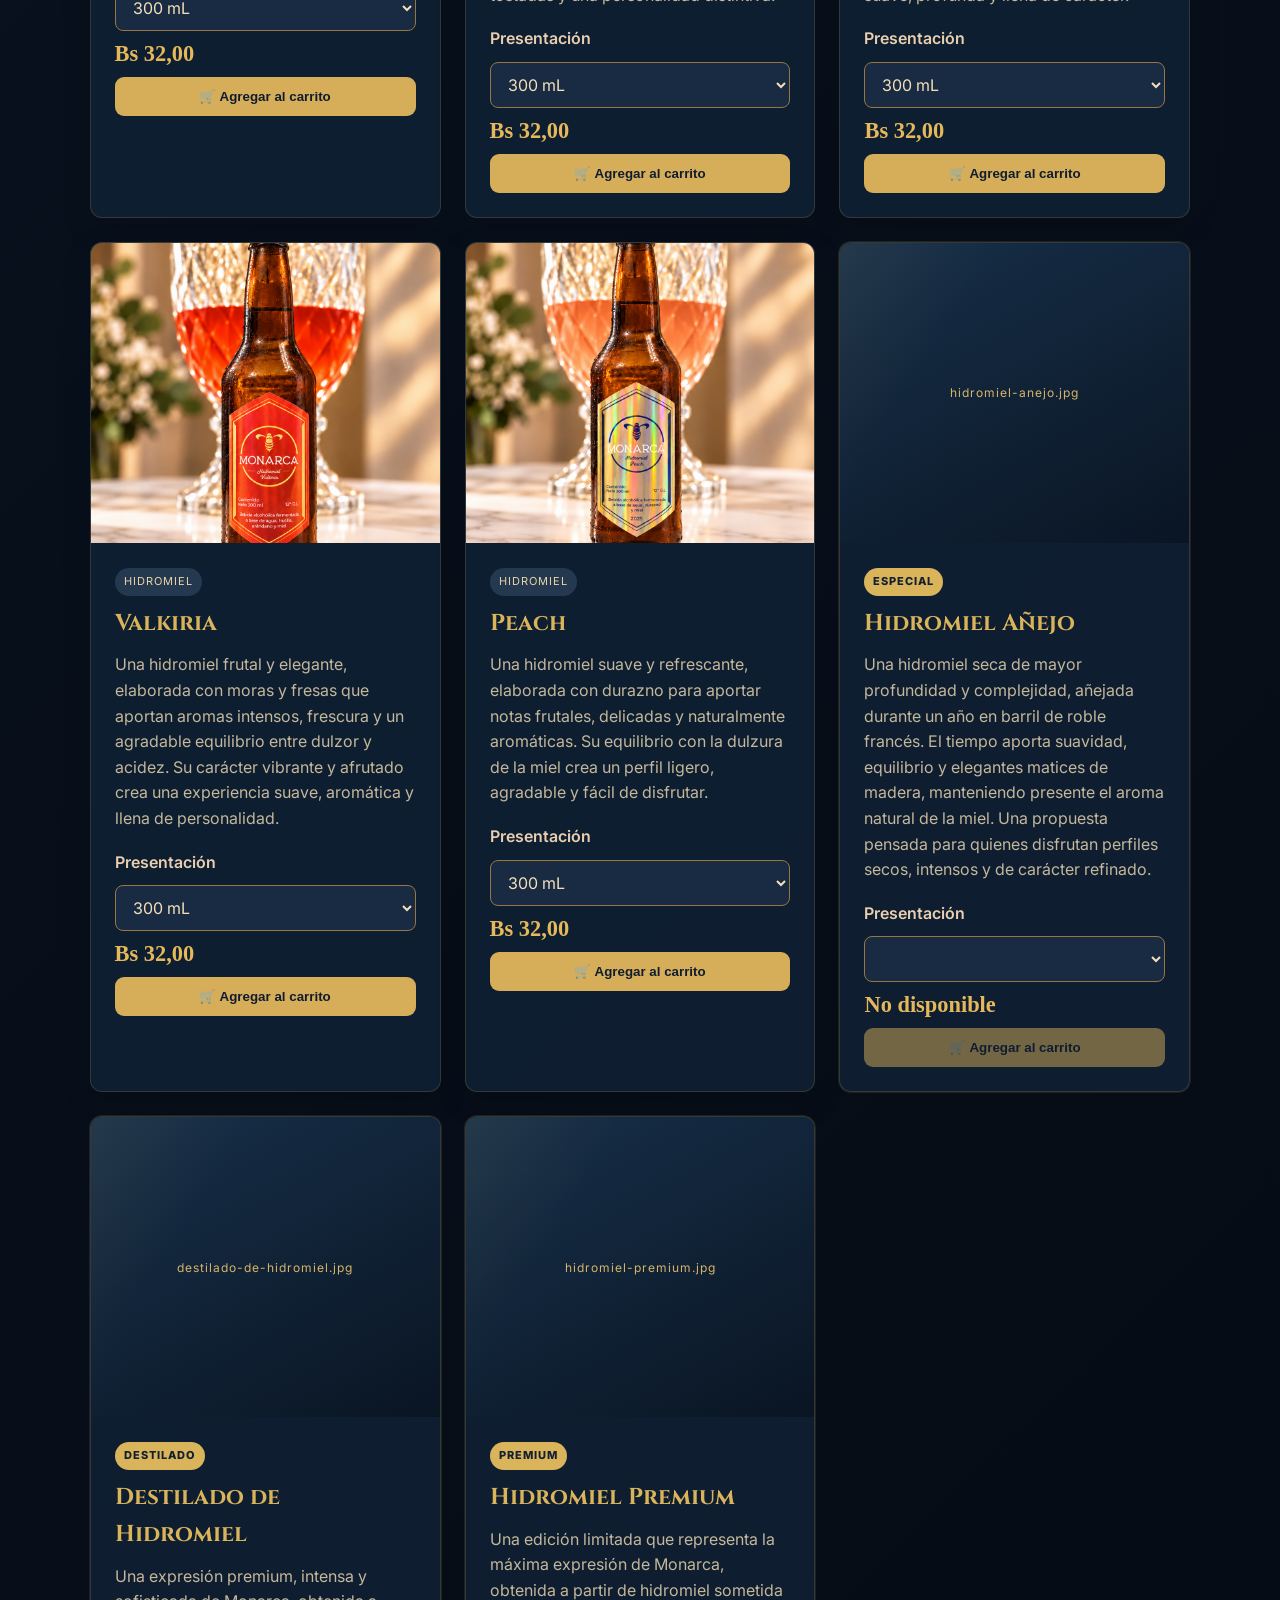
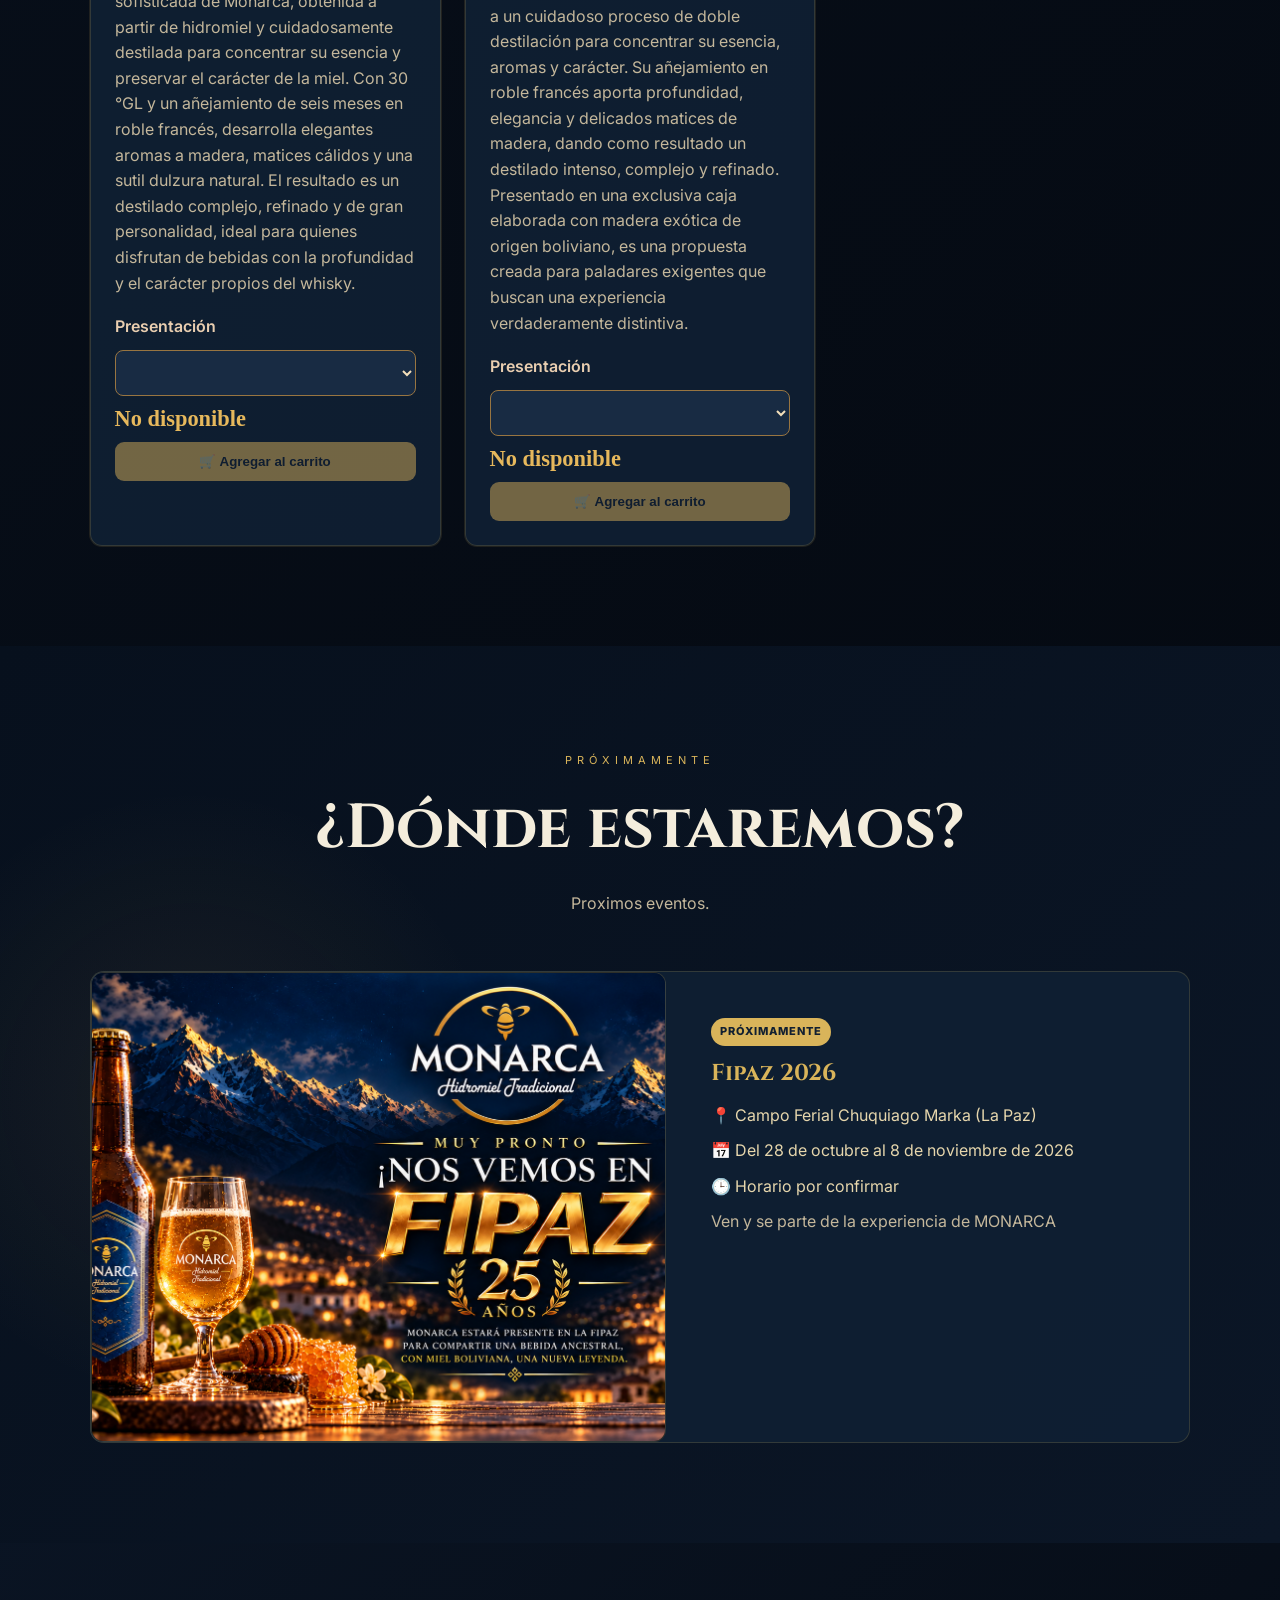
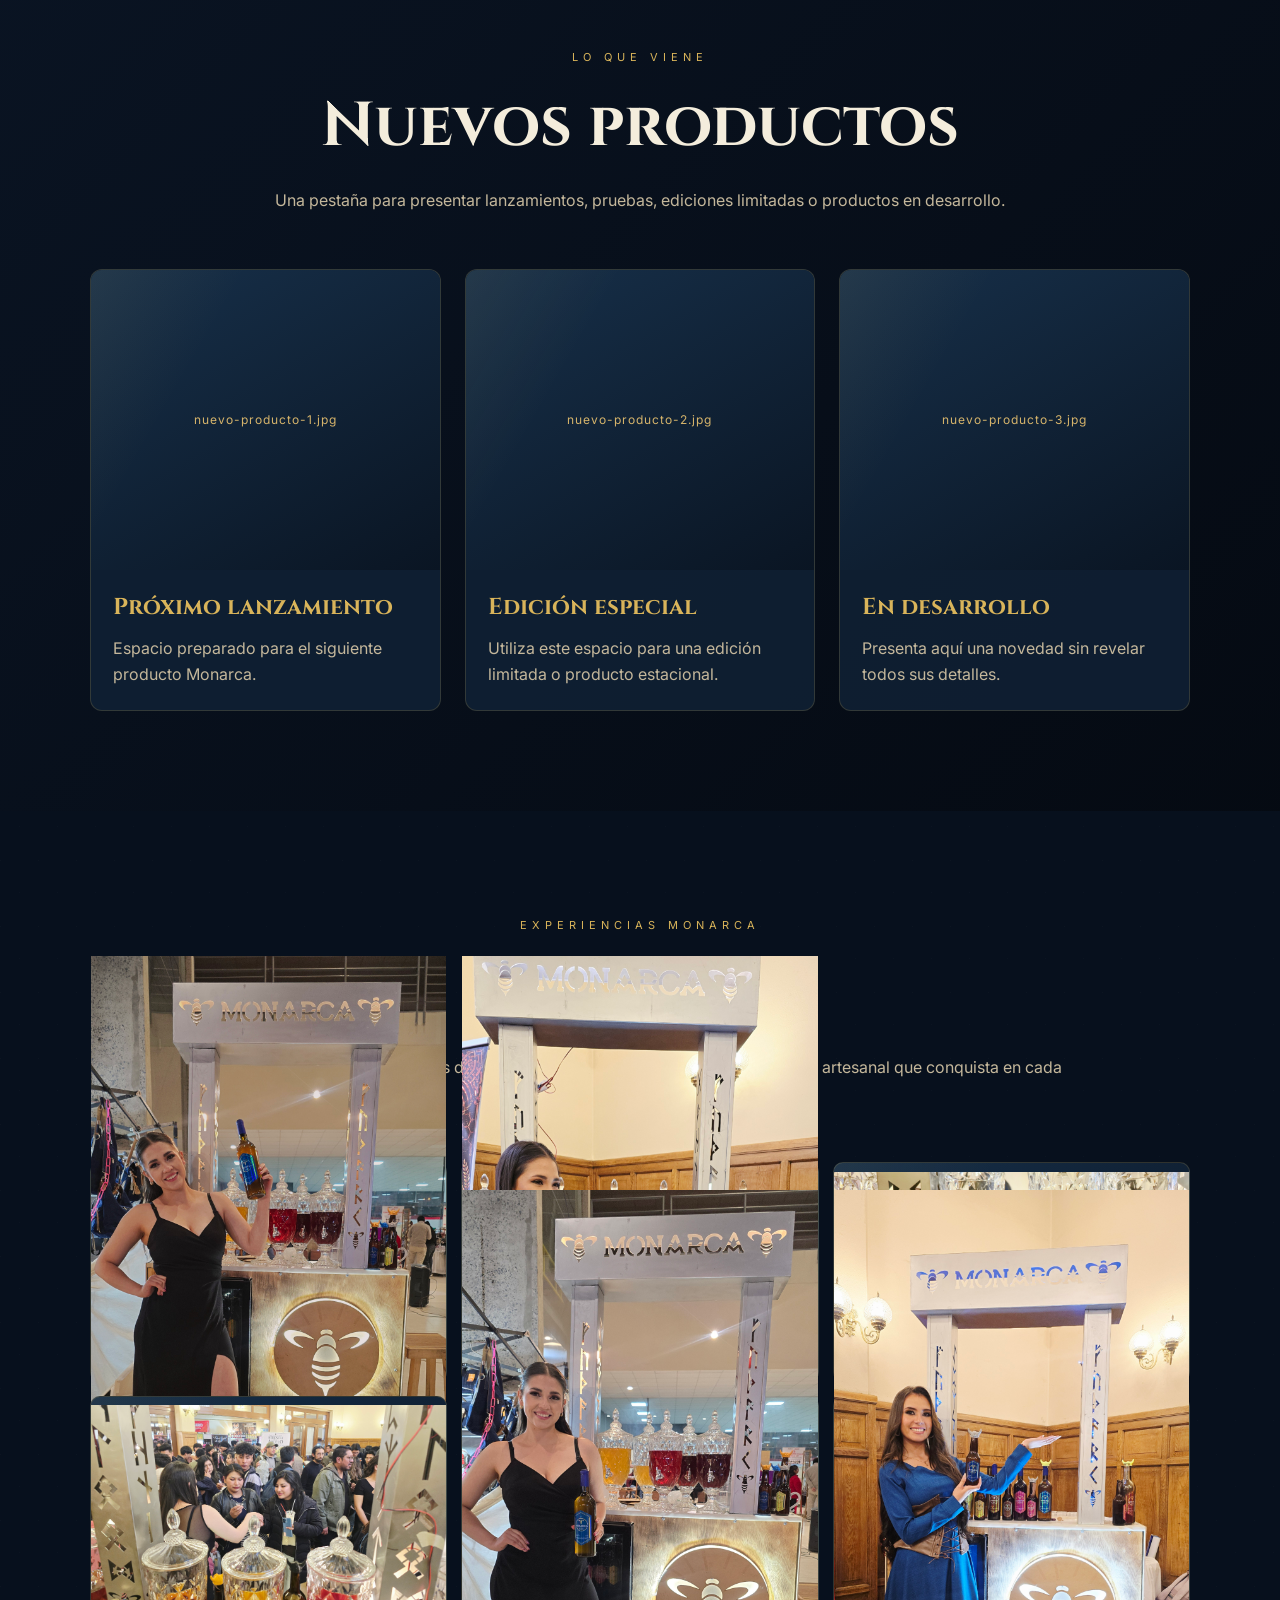
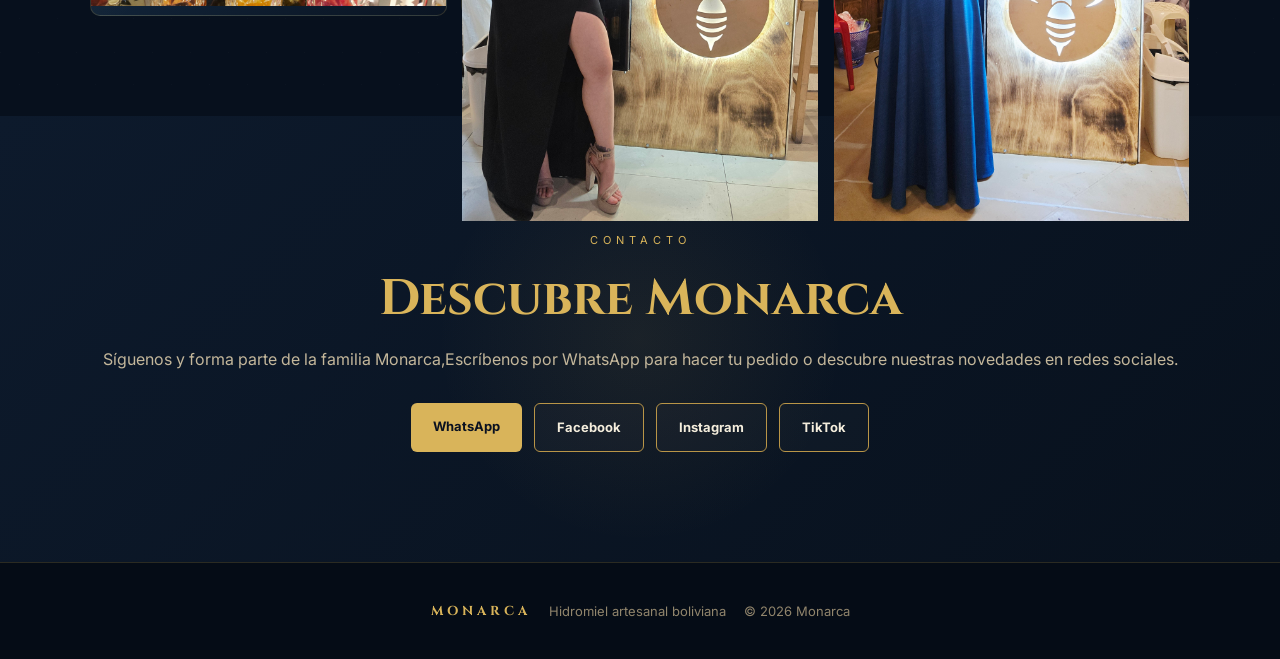
==== commit b49ccb1d: "index.html" ====
--- a/index.html
+++ b/index.html
@@ -144,8 +144,13 @@
       </div>
 
       <div class="gallery-grid">
-        <div>1</div><div>2</div><div>3</div>
-        <div>4</div><div>5</div><div>6</div>
+  <div><img src="assets/galeria/1.jpg" alt="Monarca 1"></div>
+  <div><img src="assets/galeria/2.jpg" alt="Monarca 2"></div>
+  <div><img src="assets/galeria/3.jpg" alt="Monarca 3"></div>
+  <div><img src="assets/galeria/4.jpg" alt="Monarca 4"></div>
+  <div><img src="assets/galeria/5.jpg" alt="Monarca 5"></div>
+  <div><img src="assets/galeria/6.jpg" alt="Monarca 6"></div>
+</div>
       </div>
     </section>
 
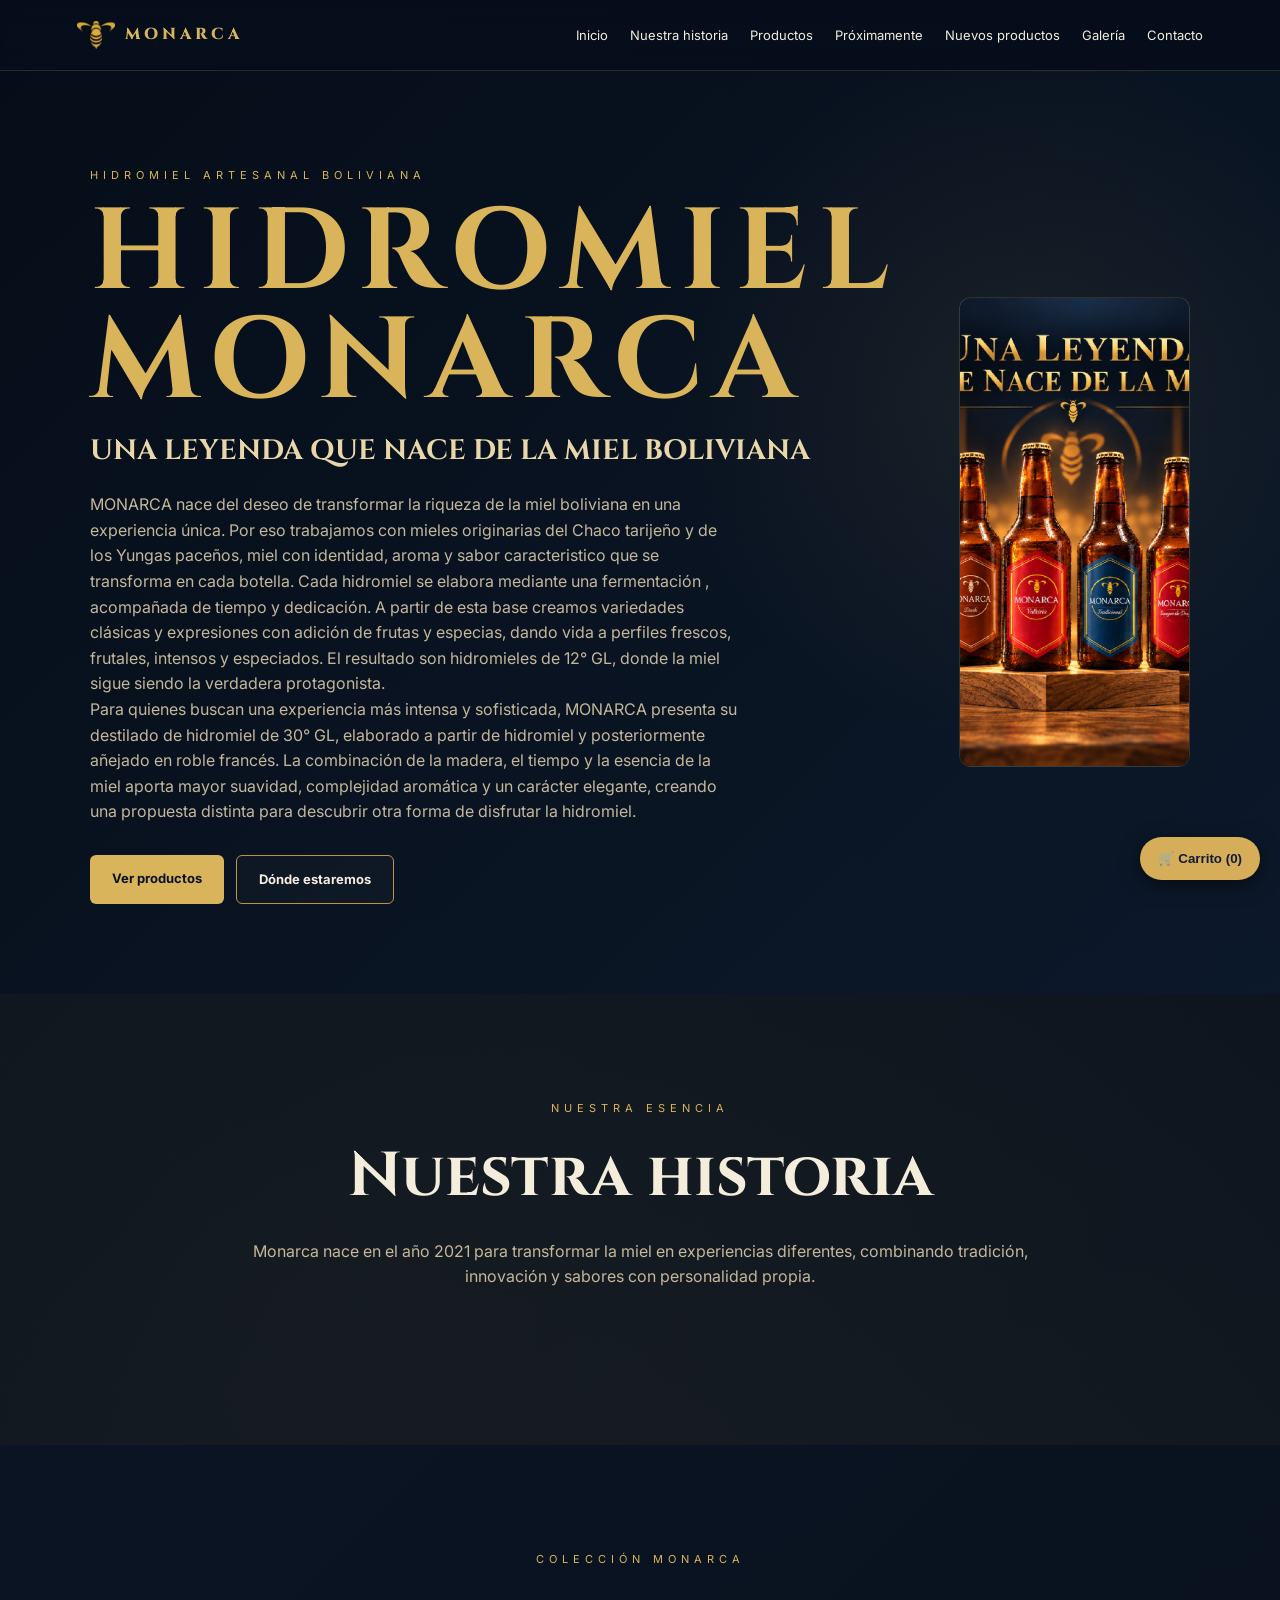
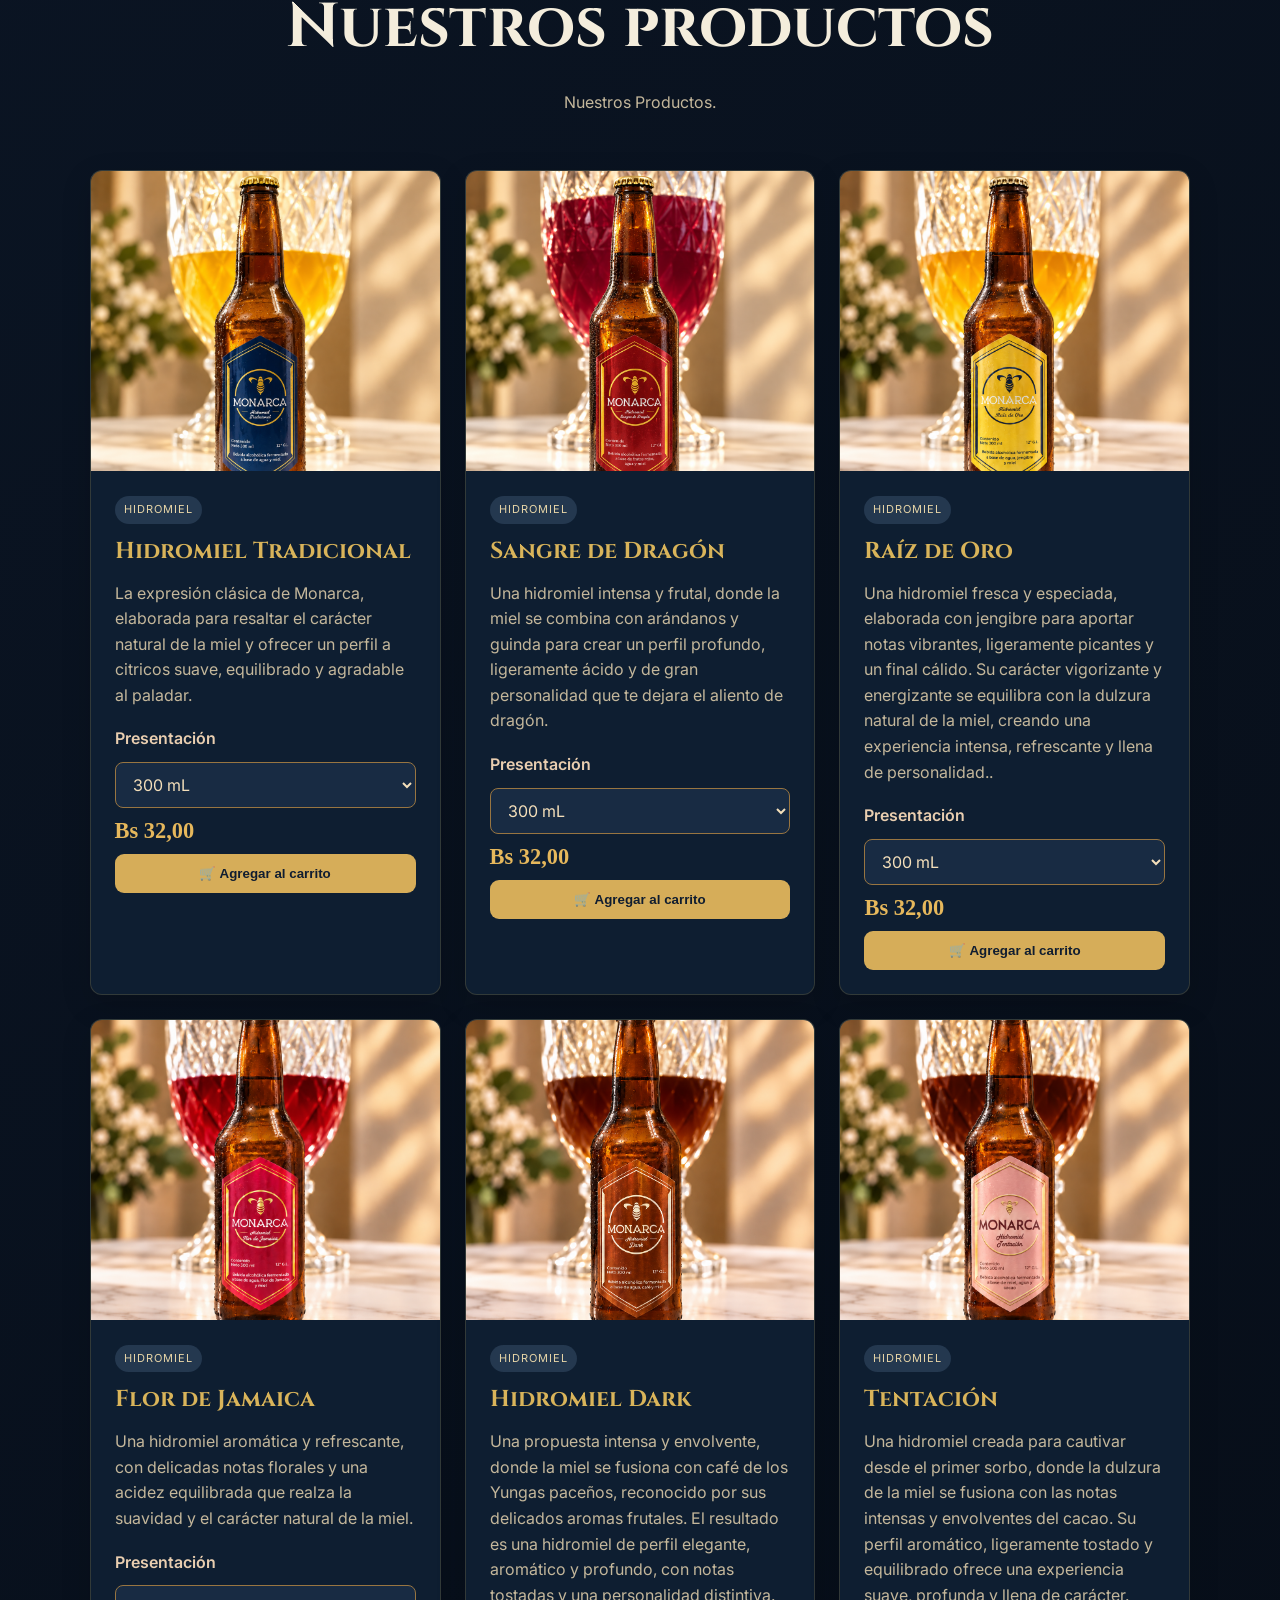
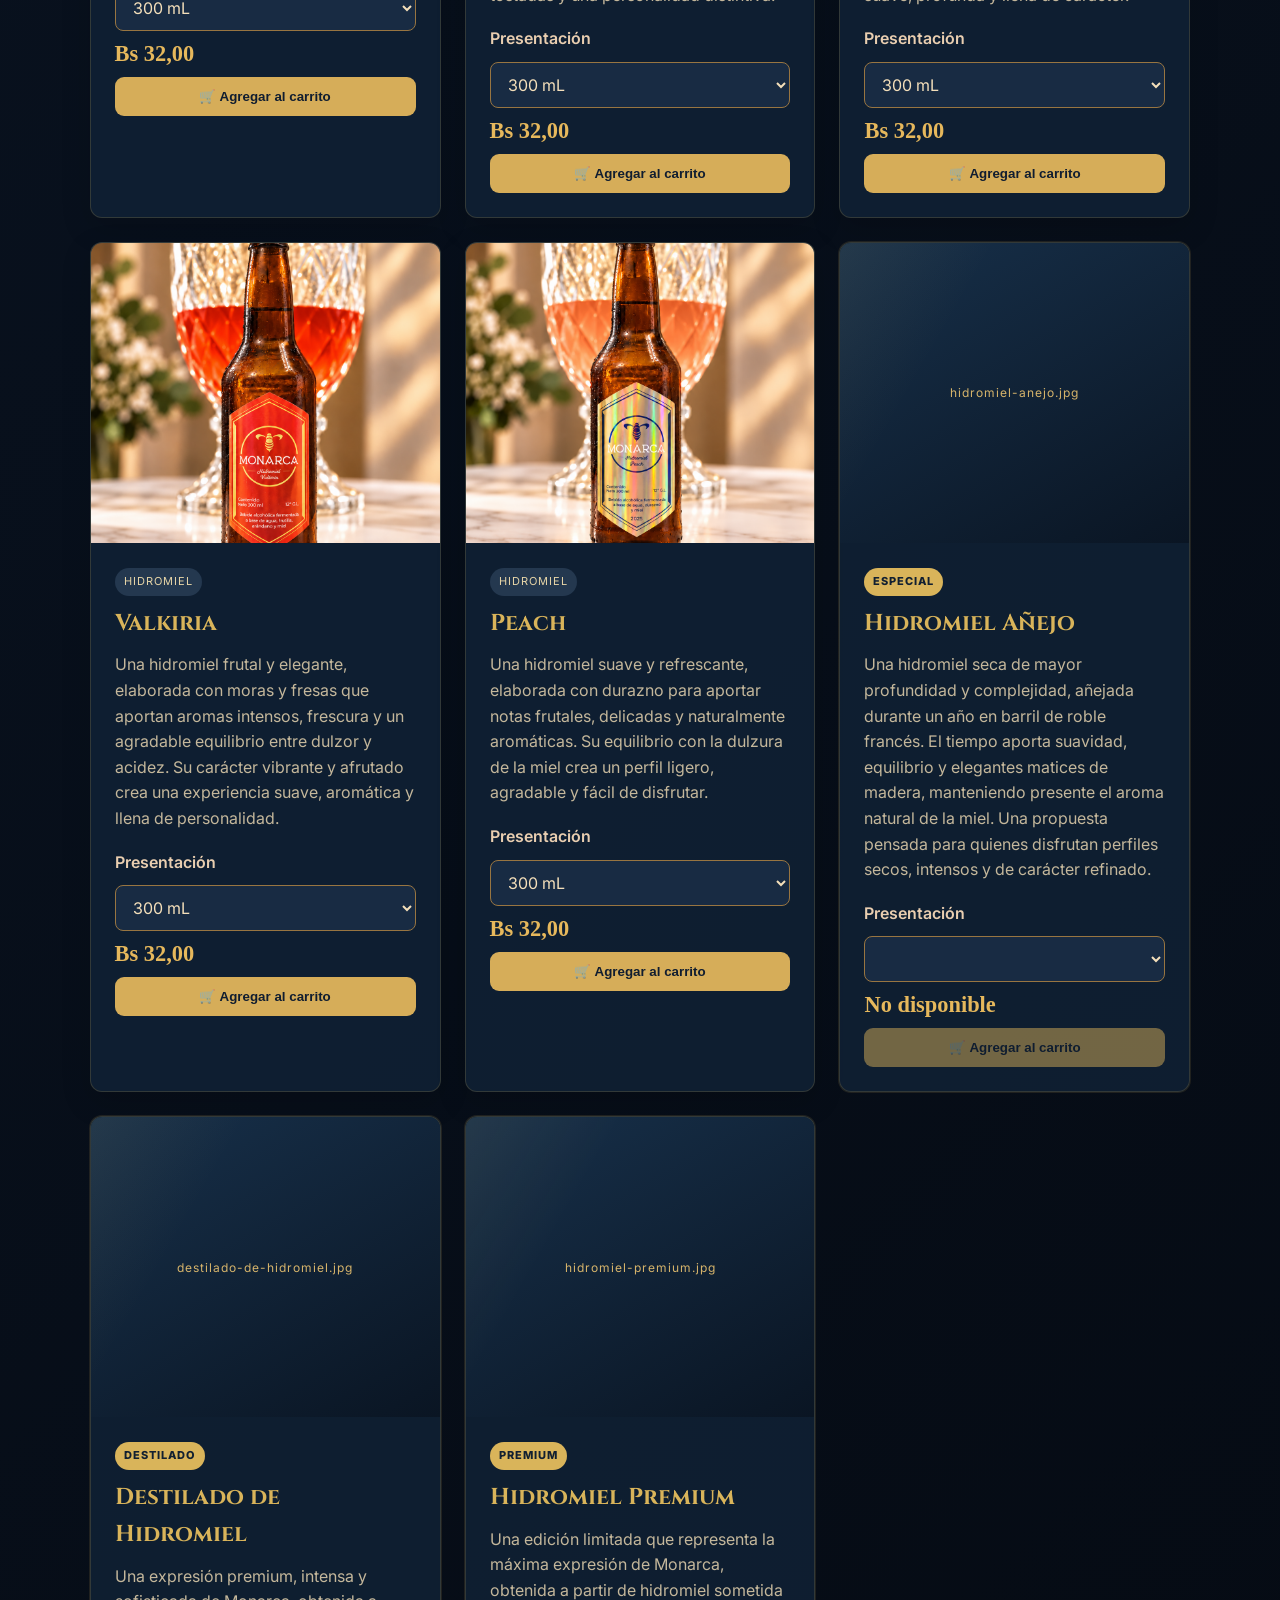
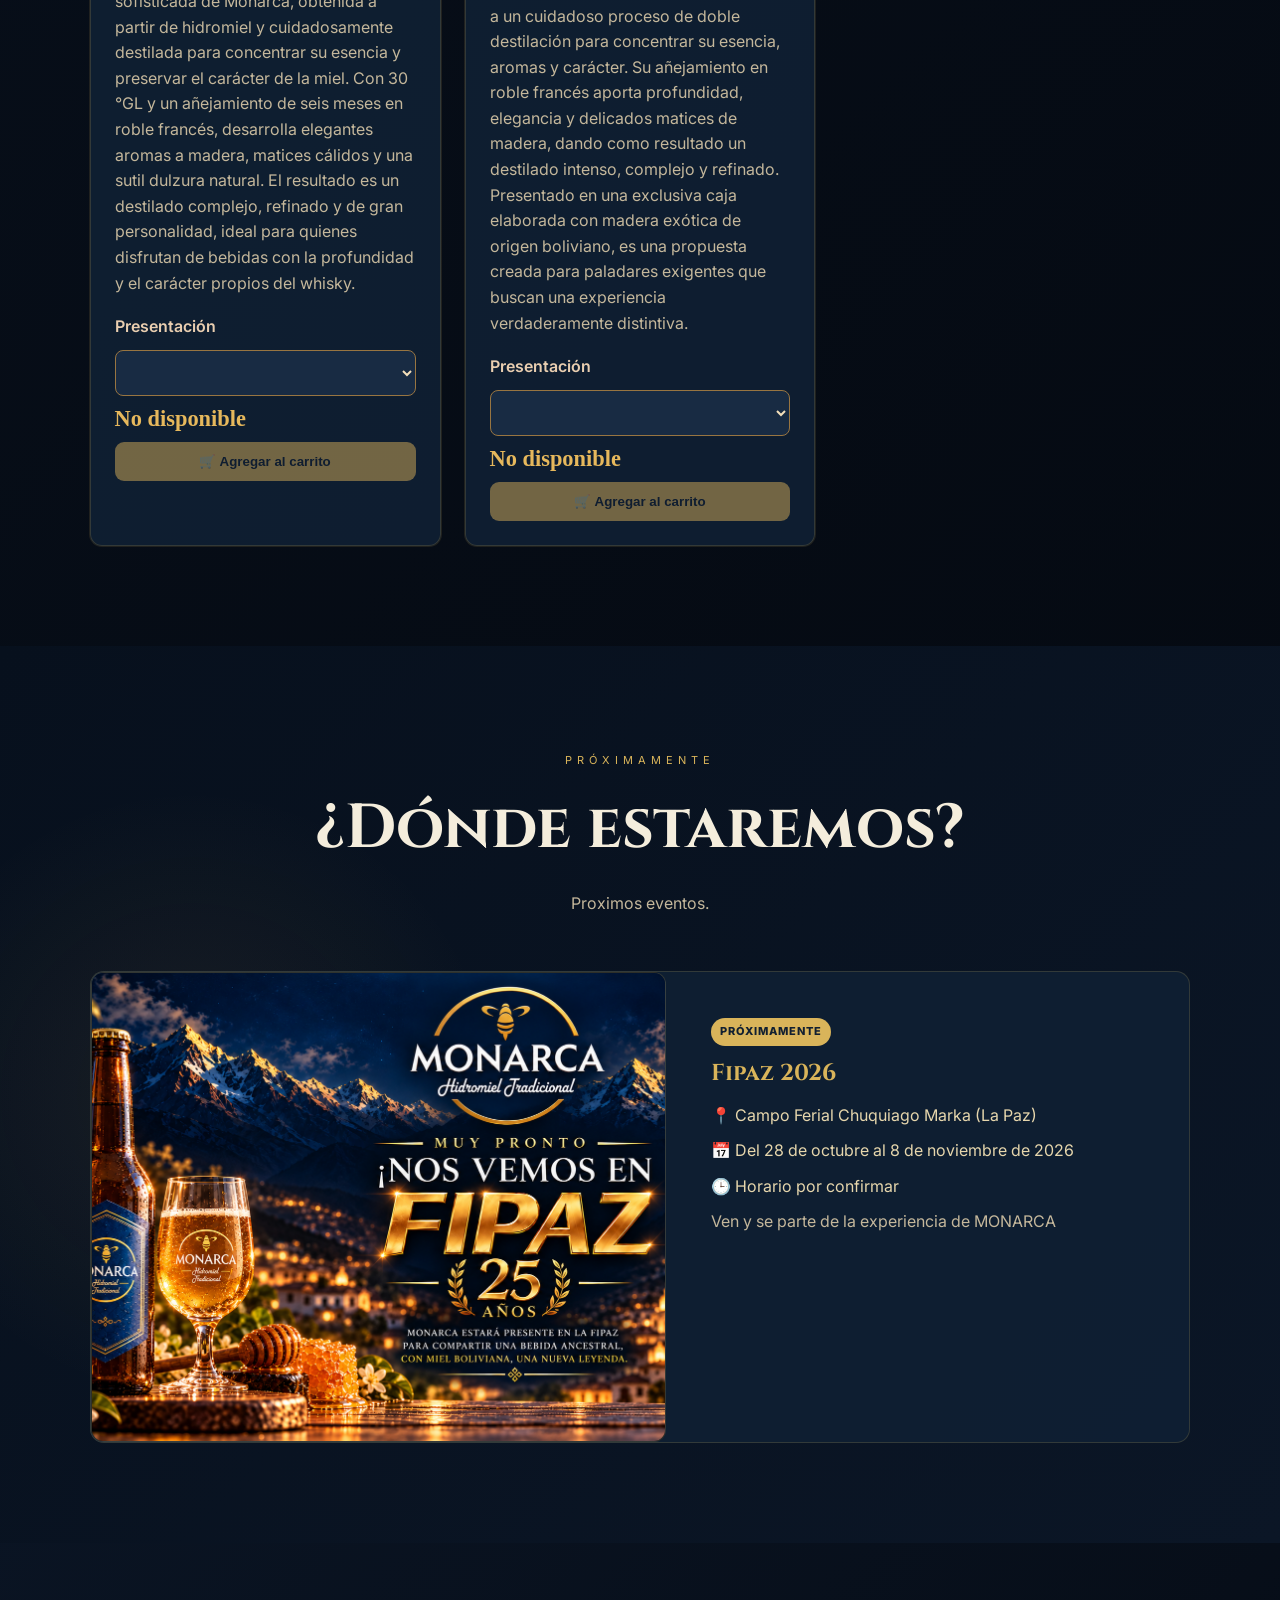
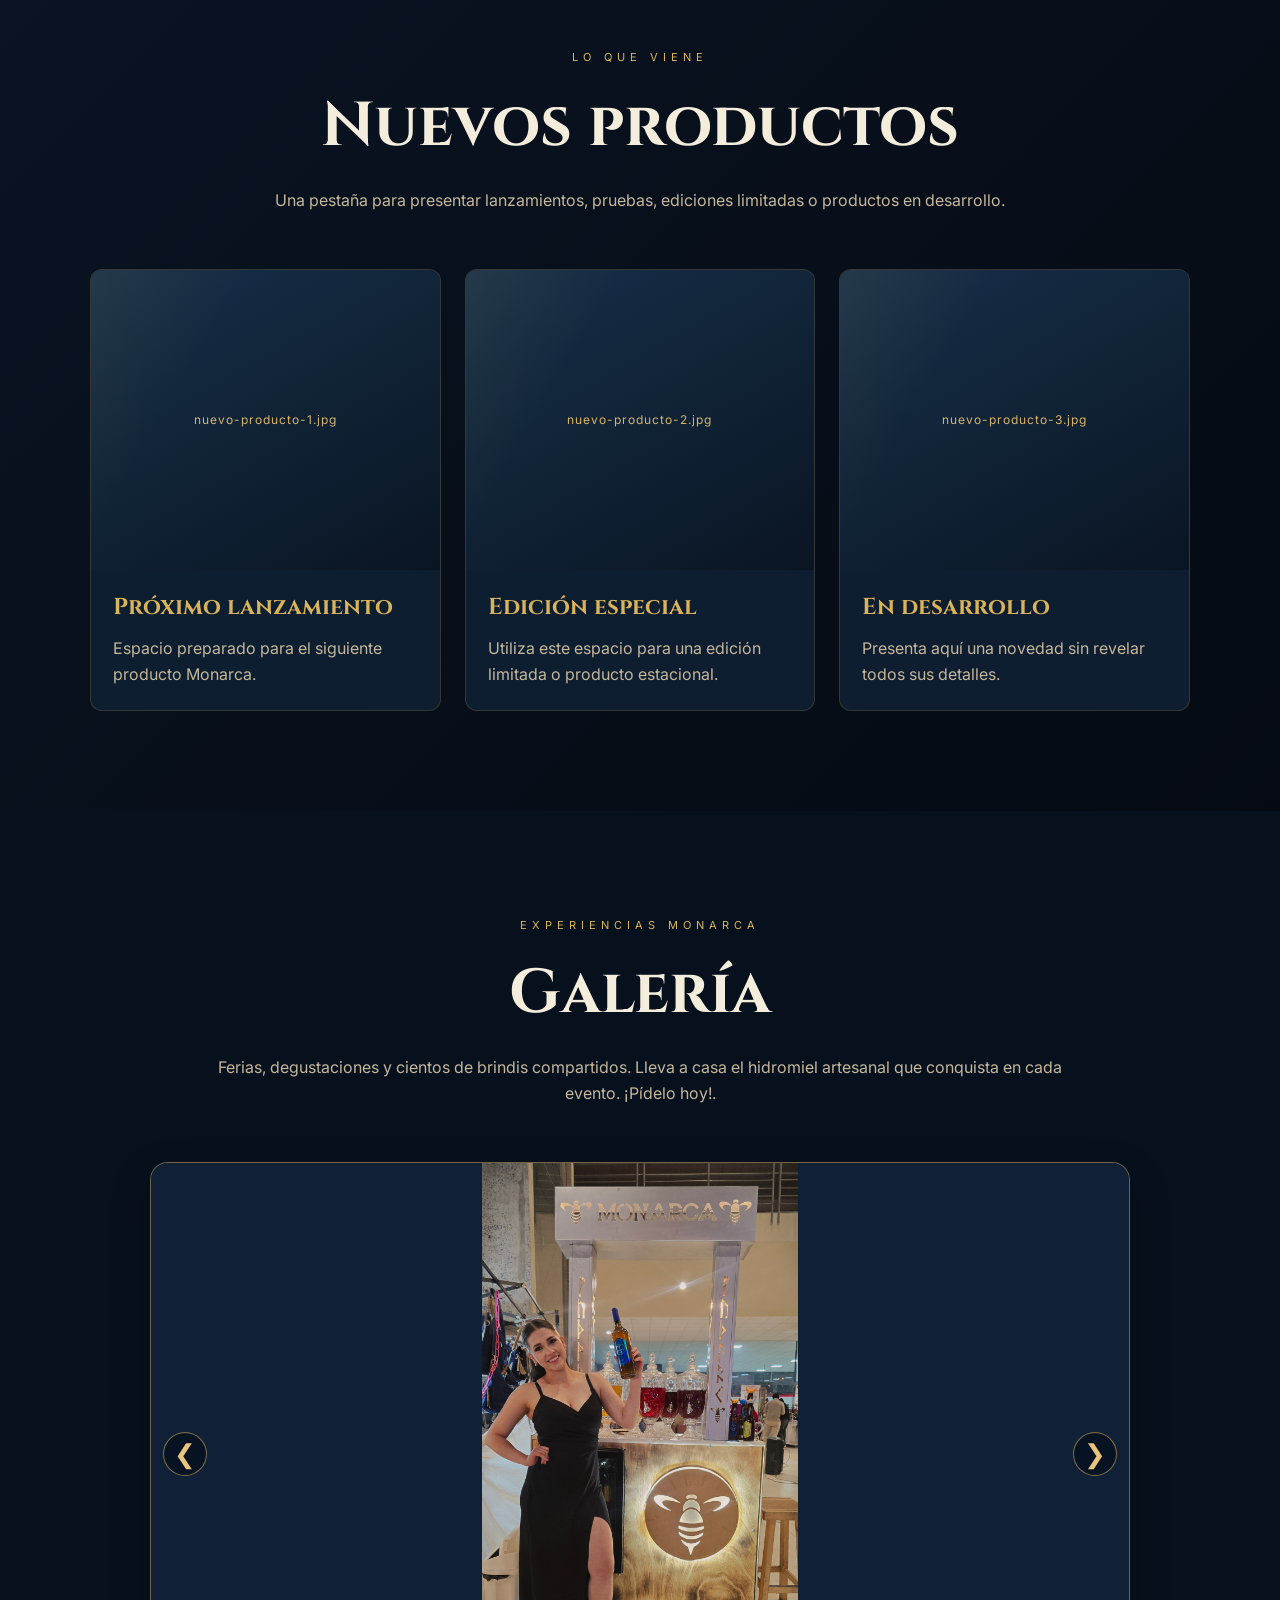
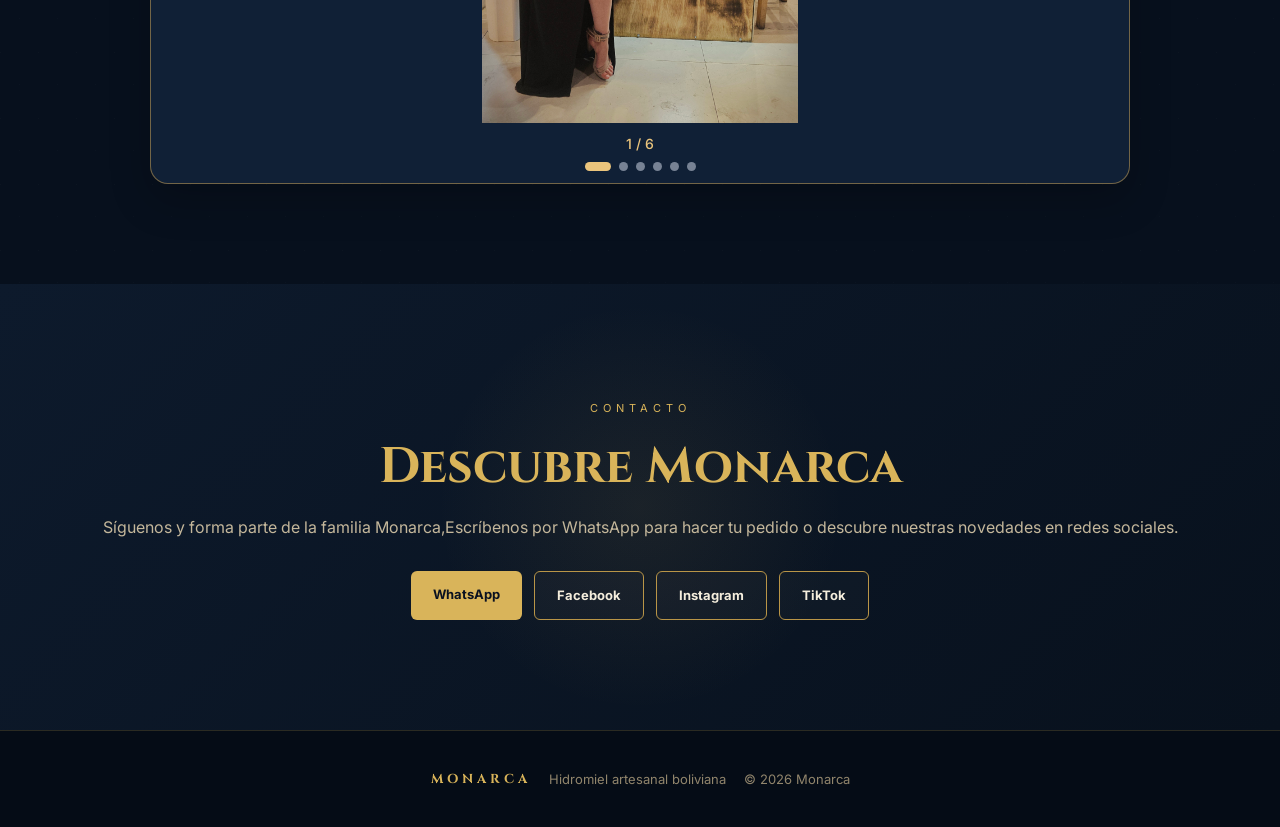
==== commit e74fa0bc: "Add files via upload" ====
--- a/index.html
+++ b/index.html
@@ -13,6 +13,7 @@
 
   <link rel="stylesheet" href="style.css" />
   <link rel="stylesheet" href="carrito.css" />
+  <link rel="stylesheet" href="galeria-deslizante.css" />
 </head>
 
 <body>
@@ -143,14 +144,21 @@
         <p>Ferias, degustaciones y cientos de brindis compartidos. Lleva a casa el hidromiel artesanal que conquista en cada evento. ¡Pídelo hoy!.</p>
       </div>
 
-      <div class="gallery-grid">
-  <div><img src="assets/galeria/1.jpg" alt="Monarca 1"></div>
-  <div><img src="assets/galeria/2.jpg" alt="Monarca 2"></div>
-  <div><img src="assets/galeria/3.jpg" alt="Monarca 3"></div>
-  <div><img src="assets/galeria/4.jpg" alt="Monarca 4"></div>
-  <div><img src="assets/galeria/5.jpg" alt="Monarca 5"></div>
-  <div><img src="assets/galeria/6.jpg" alt="Monarca 6"></div>
-</div>
+      <div class="monarca-gallery" aria-label="Fotografías de experiencias Monarca">
+        <div class="monarca-gallery-track" id="monarcaGalleryTrack">
+          <figure class="monarca-gallery-slide"><img src="assets/galeria/1.jpg" alt="Monarca en feria, fotografía 1" loading="lazy"></figure>
+          <figure class="monarca-gallery-slide"><img src="assets/galeria/2.jpg" alt="Experiencias Monarca, fotografía 2" loading="lazy"></figure>
+          <figure class="monarca-gallery-slide"><img src="assets/galeria/3.jpg" alt="Experiencias Monarca, fotografía 3" loading="lazy"></figure>
+          <figure class="monarca-gallery-slide"><img src="assets/galeria/4.jpg" alt="Experiencias Monarca, fotografía 4" loading="lazy"></figure>
+          <figure class="monarca-gallery-slide"><img src="assets/galeria/5.jpg" alt="Experiencias Monarca, fotografía 5" loading="lazy"></figure>
+          <figure class="monarca-gallery-slide"><img src="assets/galeria/6.jpg" alt="Experiencias Monarca, fotografía 6" loading="lazy"></figure>
+        </div>
+        <button class="monarca-gallery-arrow monarca-gallery-prev" type="button" aria-label="Ver fotografía anterior">&#10094;</button>
+        <button class="monarca-gallery-arrow monarca-gallery-next" type="button" aria-label="Ver fotografía siguiente">&#10095;</button>
+        <div class="monarca-gallery-footer">
+          <span id="monarcaGalleryCount" aria-live="polite">1 / 6</span>
+          <div class="monarca-gallery-dots" id="monarcaGalleryDots" aria-label="Elegir fotografía"></div>
+        </div>
       </div>
     </section>
 
@@ -176,5 +184,6 @@
   <script src="script.js"></script>
   <script src="configuracion-productos.js" defer></script>
   <script src="carrito.js" defer></script>
+  <script src="galeria-deslizante.js" defer></script>
 </body>
-</html>
+</html>
--- a/galeria-deslizante.css
+++ b/galeria-deslizante.css
@@ -0,0 +1,76 @@
+/* Galería deslizante Monarca: independiente de la galería antigua */
+.monarca-gallery {
+  position: relative;
+  width: min(100%, 980px);
+  margin: 32px auto 0;
+  overflow: hidden;
+  border: 1px solid rgba(222, 175, 91, .48);
+  border-radius: 18px;
+  background: #102036;
+  box-shadow: 0 16px 40px rgba(0, 0, 0, .22);
+}
+.monarca-gallery-track {
+  display: flex;
+  width: 100%;
+  transition: transform .45s ease;
+}
+.monarca-gallery-slide {
+  flex: 0 0 100%;
+  min-width: 0;
+  height: clamp(320px, 52vw, 560px);
+  margin: 0;
+  display: flex;
+  align-items: center;
+  justify-content: center;
+  background: #102036;
+}
+.monarca-gallery-slide img {
+  display: block;
+  width: 100%;
+  height: 100%;
+  max-width: 100%;
+  object-fit: contain; /* evita cortar fotografías verticales */
+}
+.monarca-gallery-arrow {
+  position: absolute;
+  top: 47%;
+  transform: translateY(-50%);
+  z-index: 2;
+  width: 44px;
+  height: 44px;
+  border: 1px solid rgba(232, 187, 102, .55);
+  border-radius: 50%;
+  background: rgba(7, 17, 31, .84);
+  color: #eac47c;
+  cursor: pointer;
+  font: 26px/1 Arial, sans-serif;
+}
+.monarca-gallery-arrow:hover,
+.monarca-gallery-arrow:focus-visible { background: #d5a753; color: #07111f; }
+.monarca-gallery-prev { left: 12px; }
+.monarca-gallery-next { right: 12px; }
+.monarca-gallery-footer {
+  display: flex;
+  flex-direction: column;
+  align-items: center;
+  gap: 10px;
+  padding: 12px;
+  color: #eac47c;
+  font: 500 14px Inter, sans-serif;
+}
+.monarca-gallery-dots { display: flex; flex-wrap: wrap; justify-content: center; gap: 8px; }
+.monarca-gallery-dot {
+  width: 9px;
+  height: 9px;
+  padding: 0;
+  border: none;
+  border-radius: 100%;
+  background: #778294;
+  cursor: pointer;
+}
+.monarca-gallery-dot[aria-current="true"] { width: 26px; border-radius: 9px; background: #eac47c; }
+@media (max-width: 640px) {
+  .monarca-gallery-slide { height: 380px; }
+  .monarca-gallery-arrow { width: 36px; height: 36px; font-size: 20px; }
+}
+@media (prefers-reduced-motion: reduce) { .monarca-gallery-track { transition: none; } }
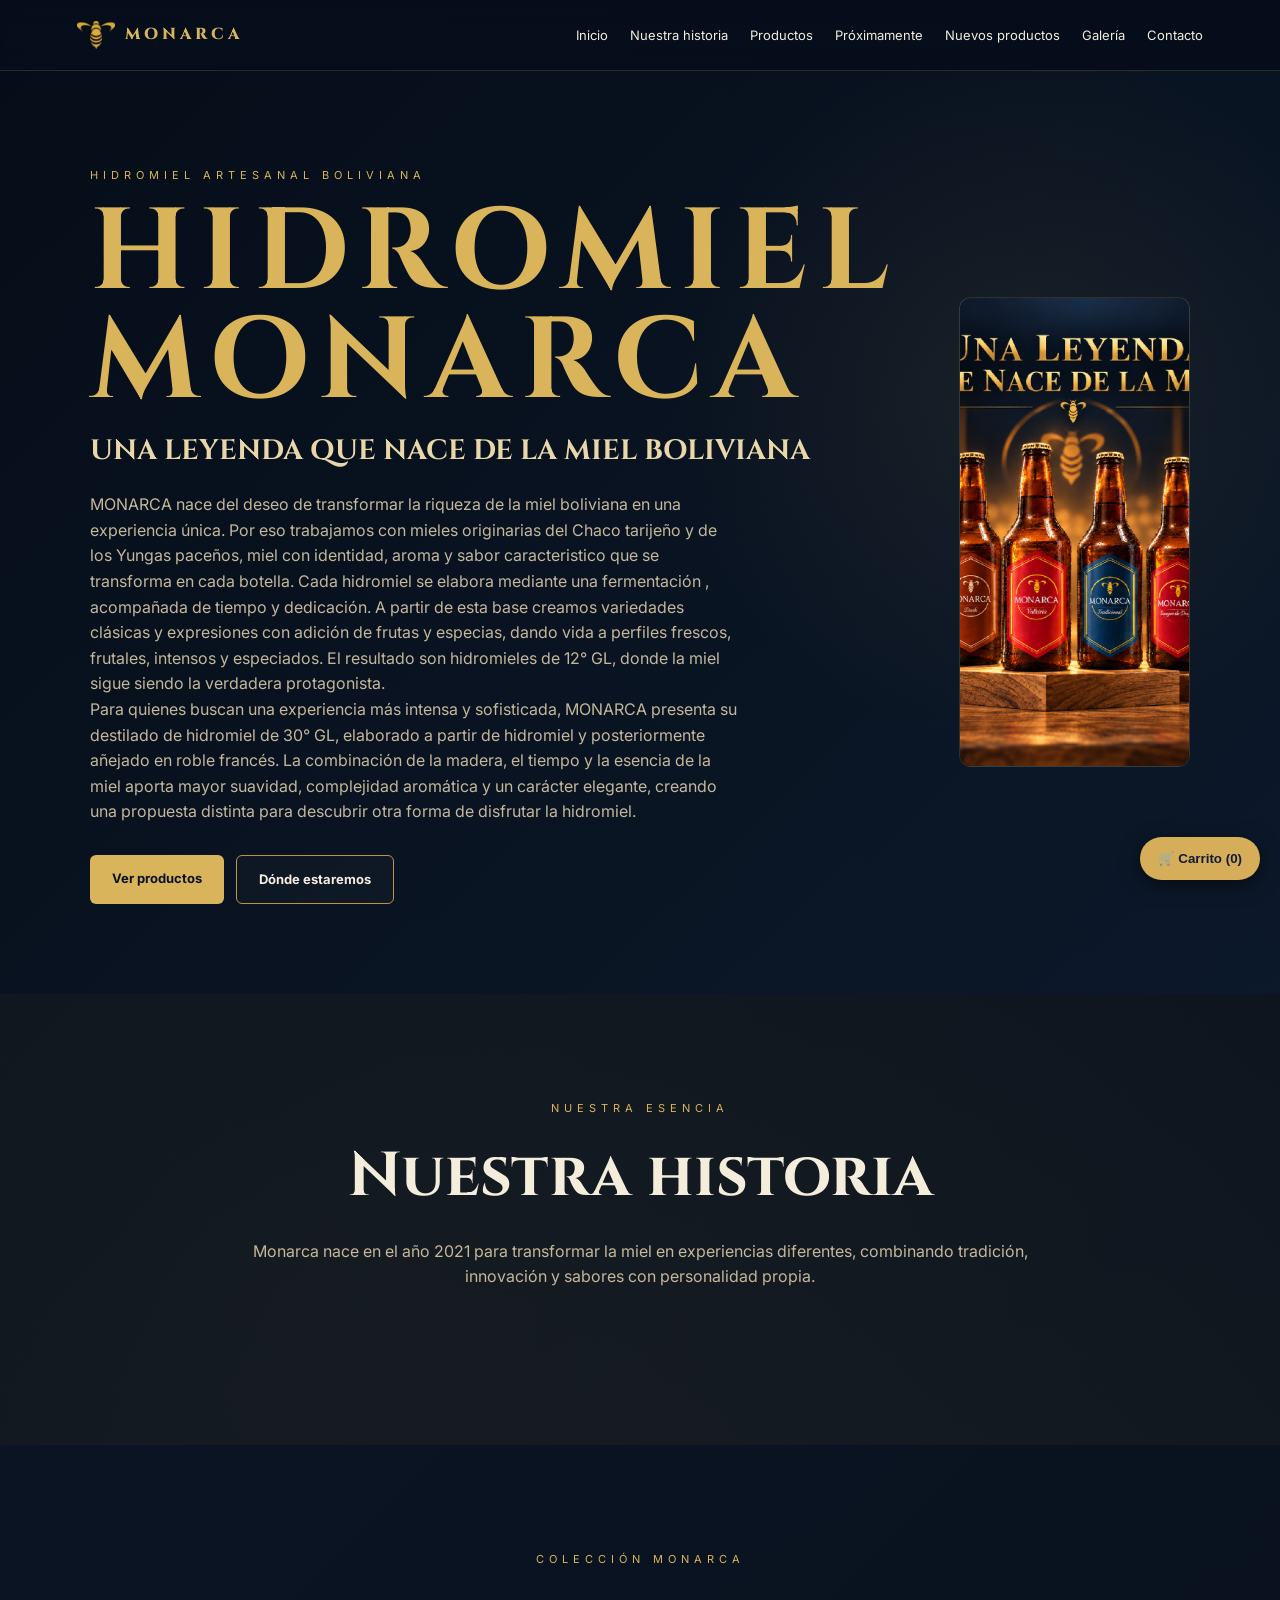
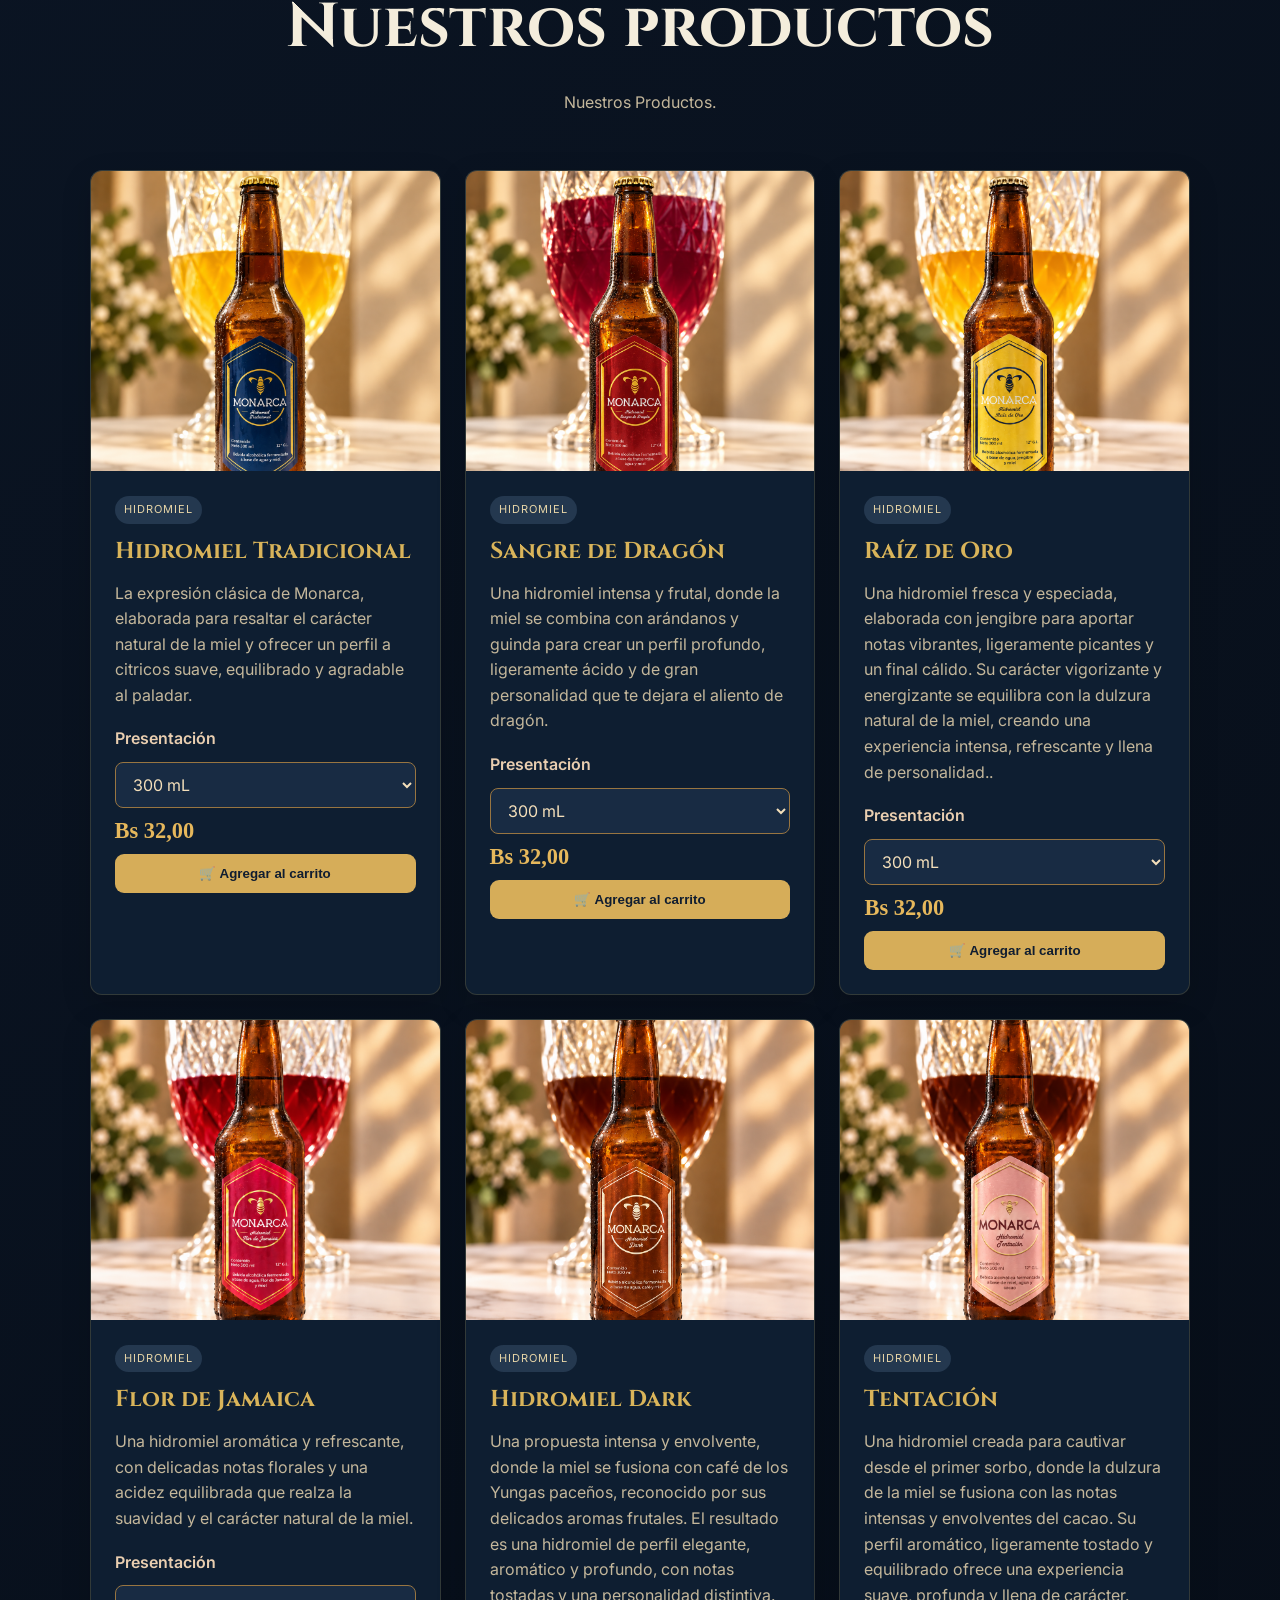
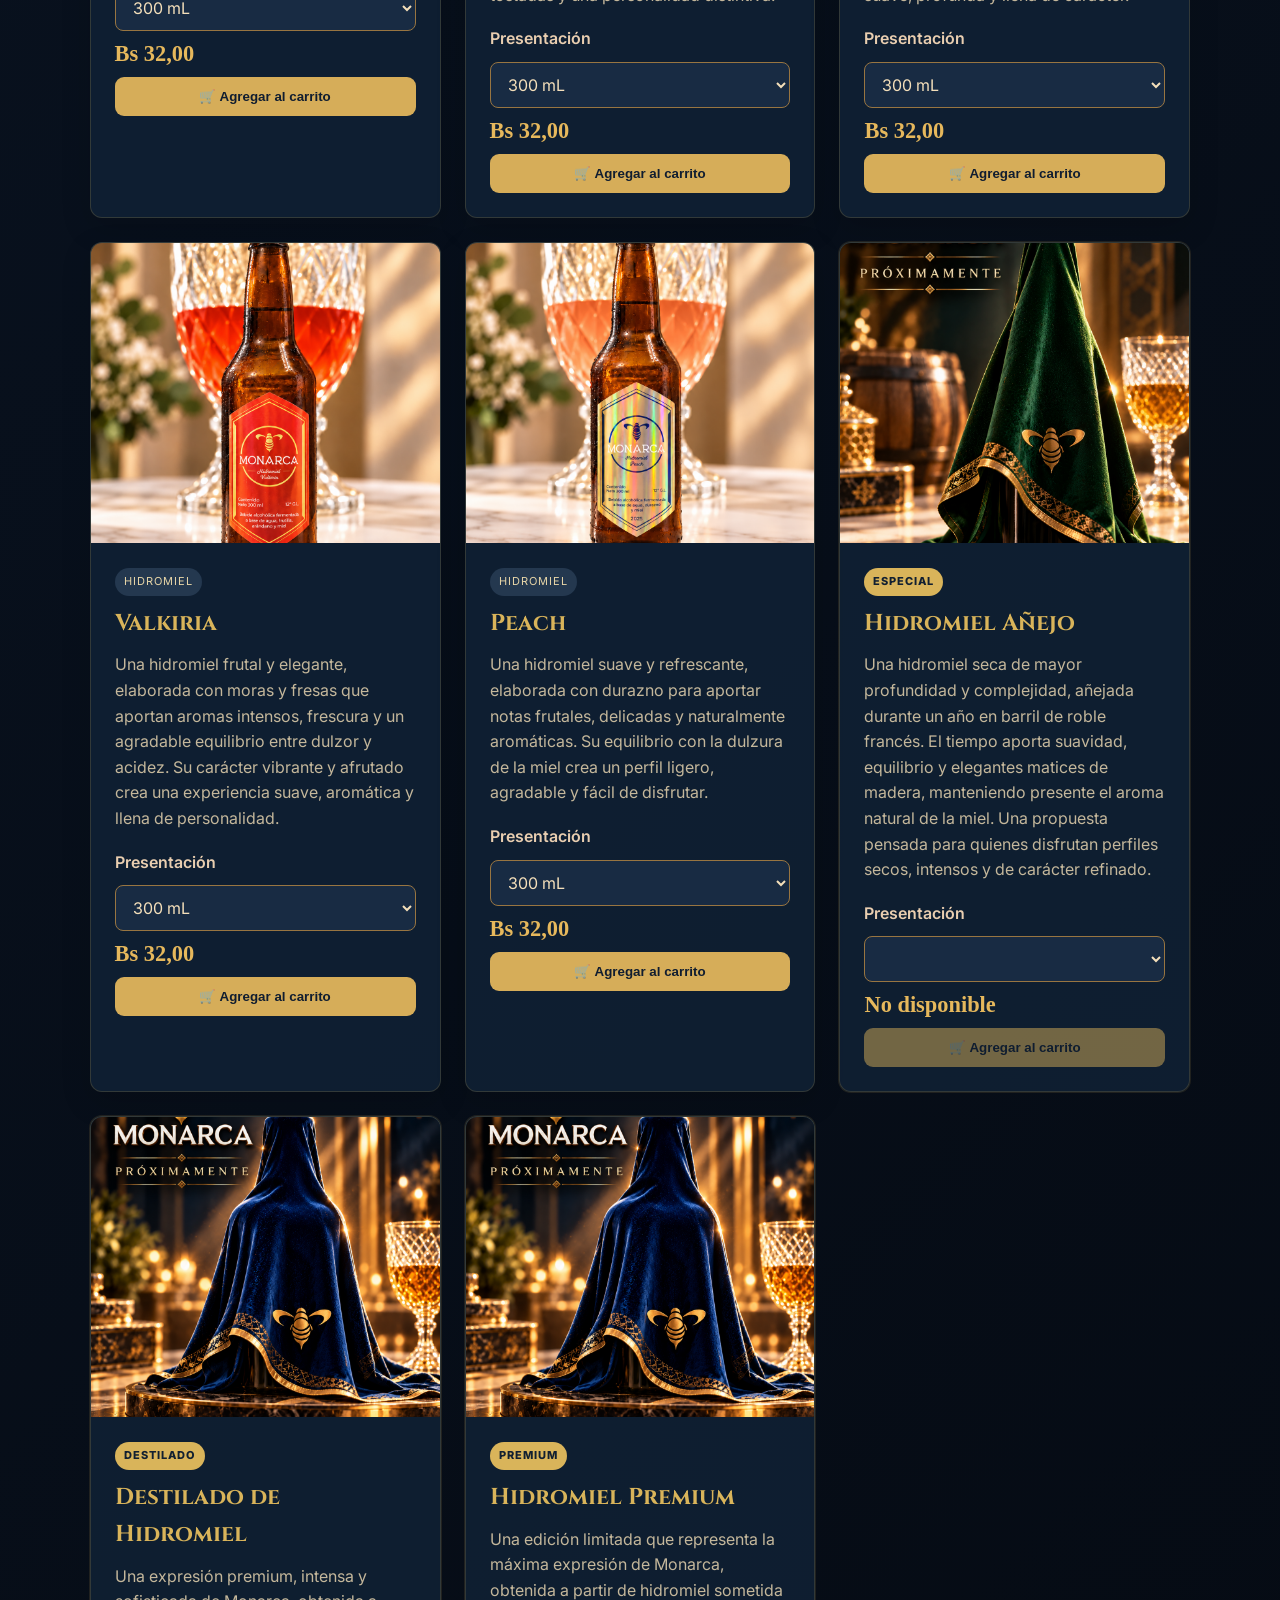
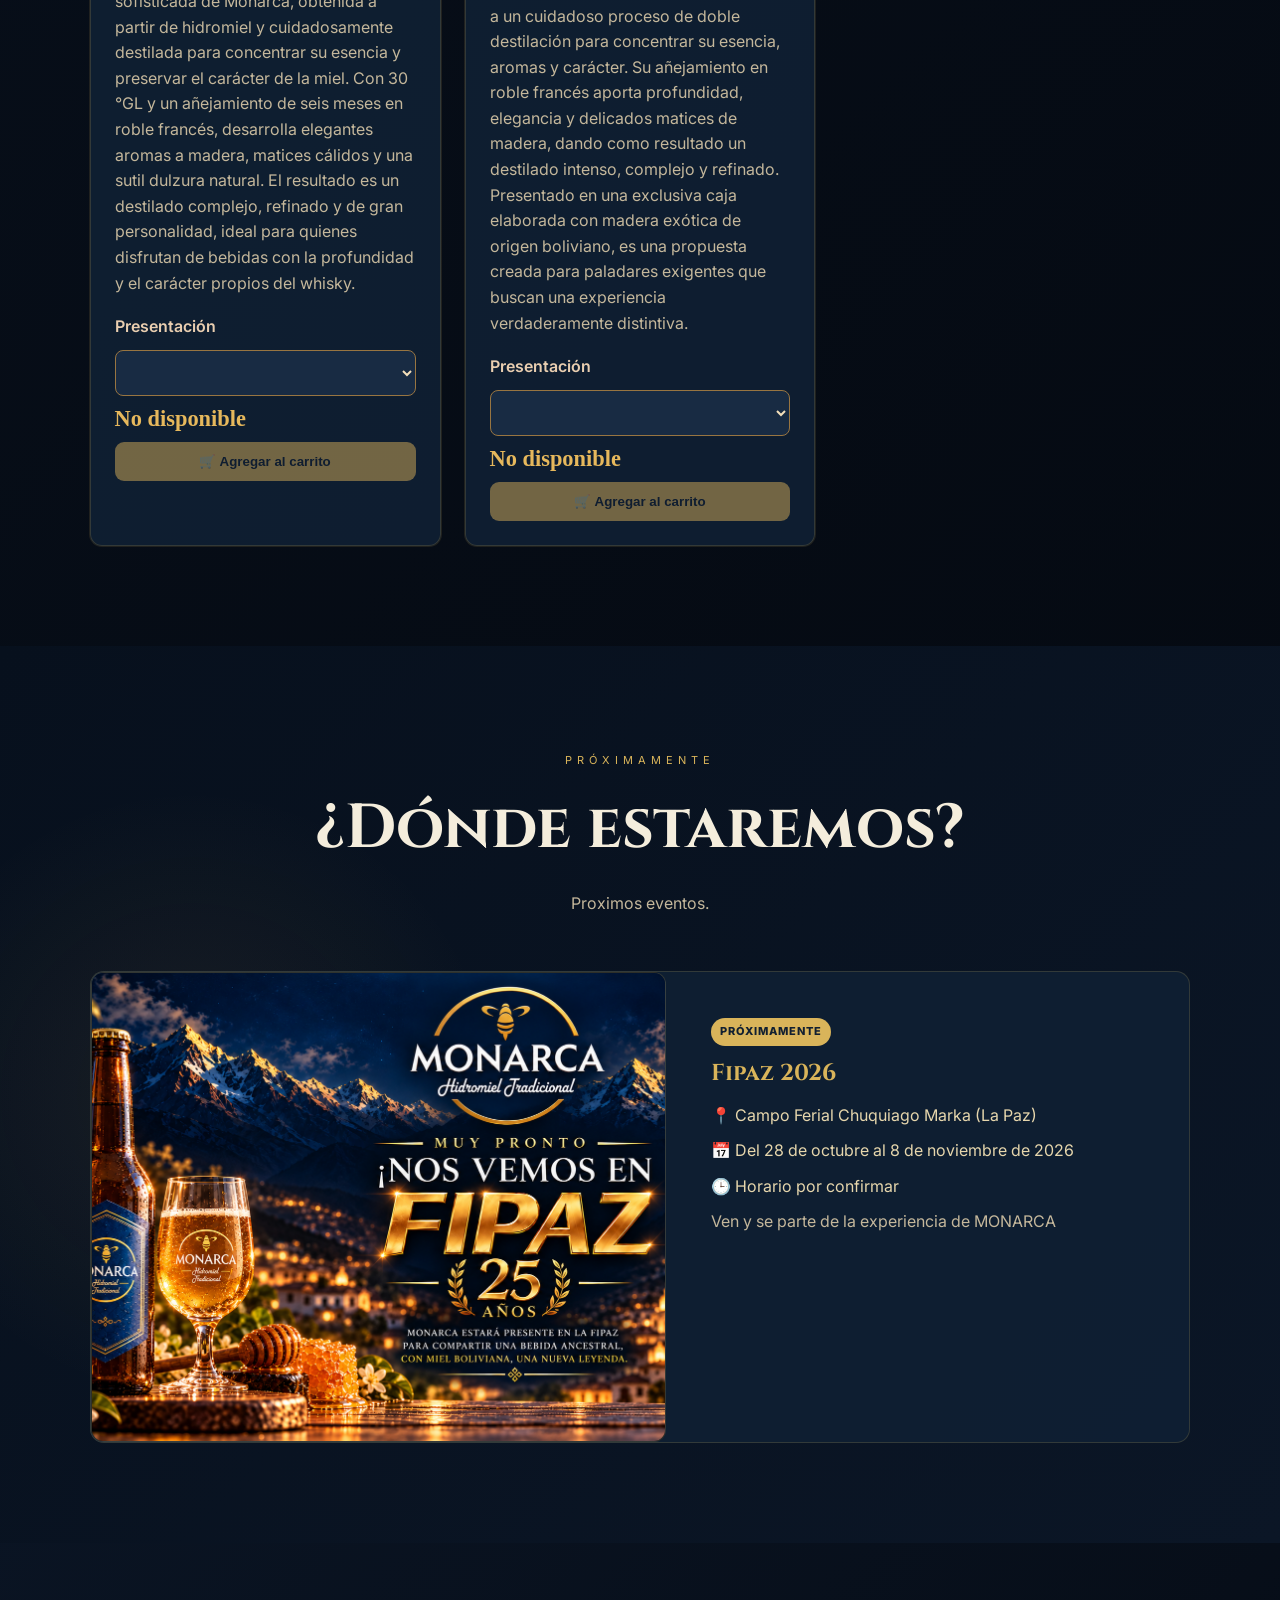
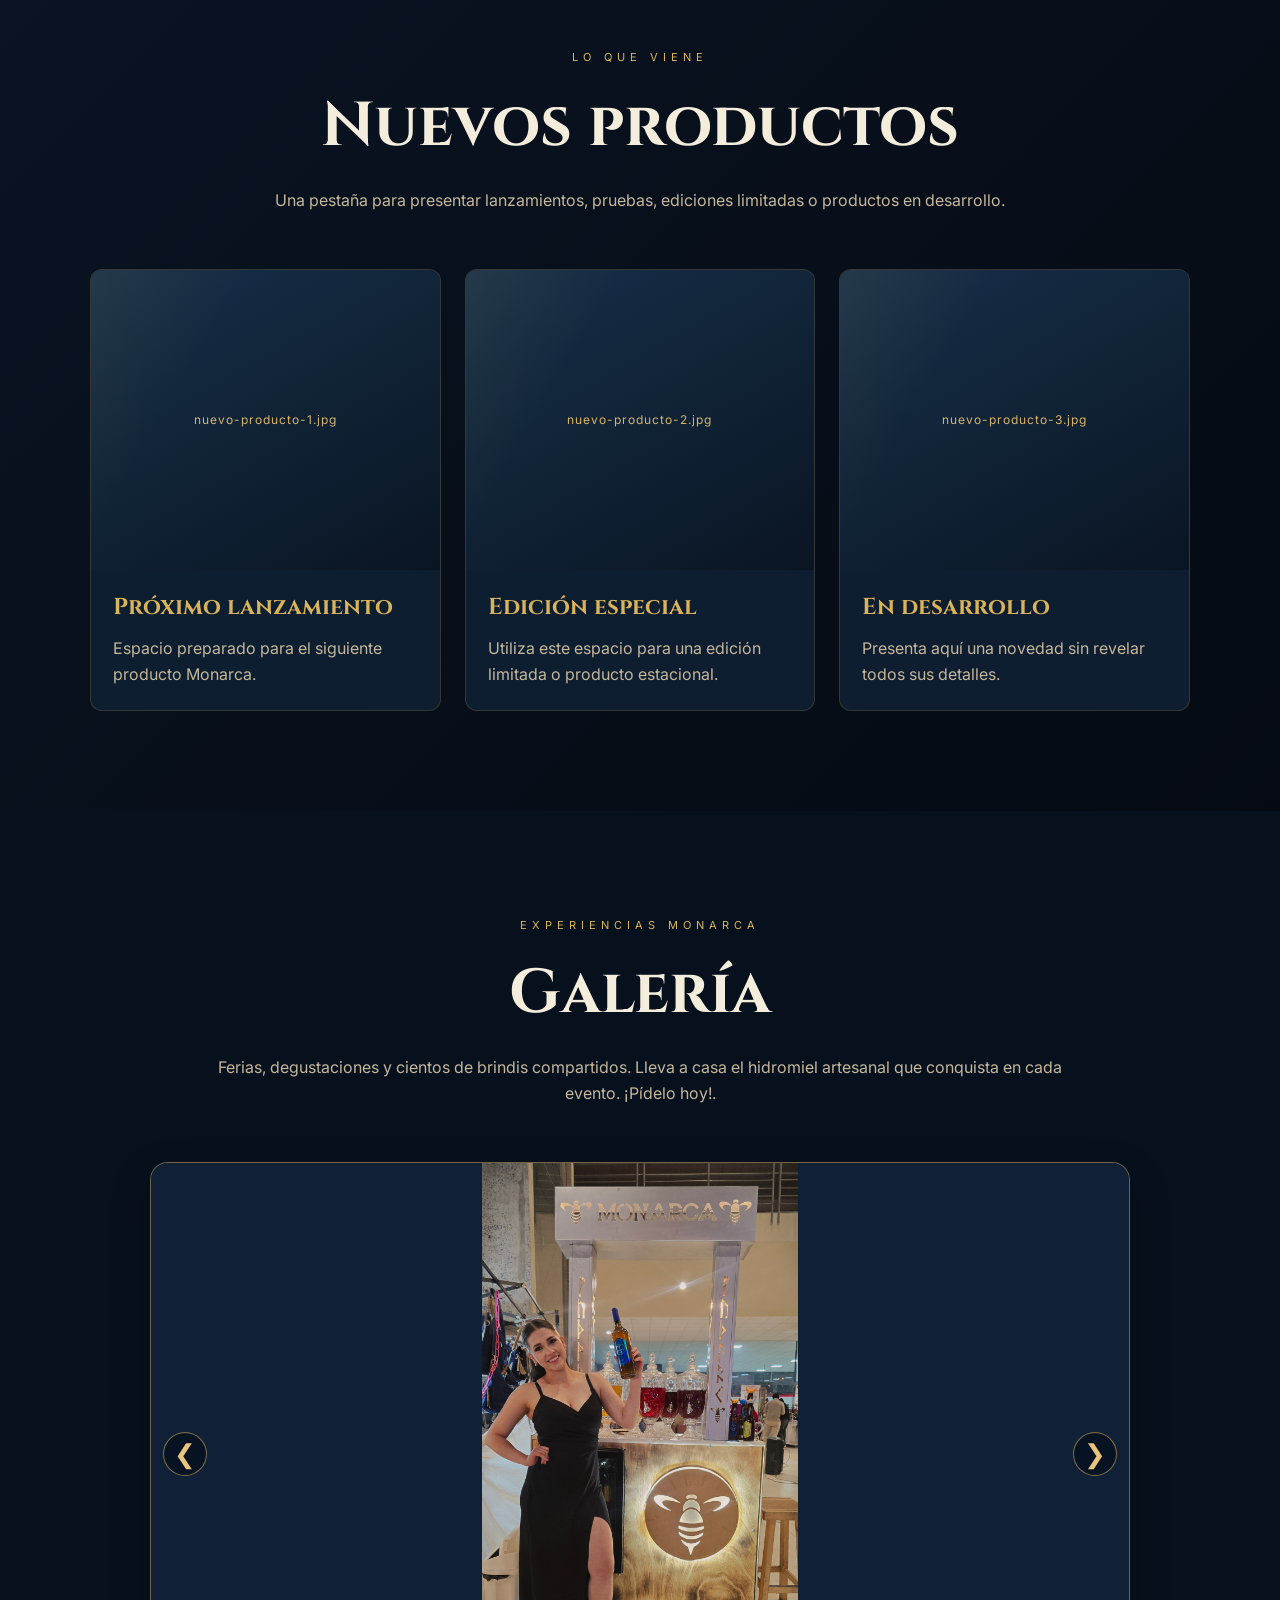
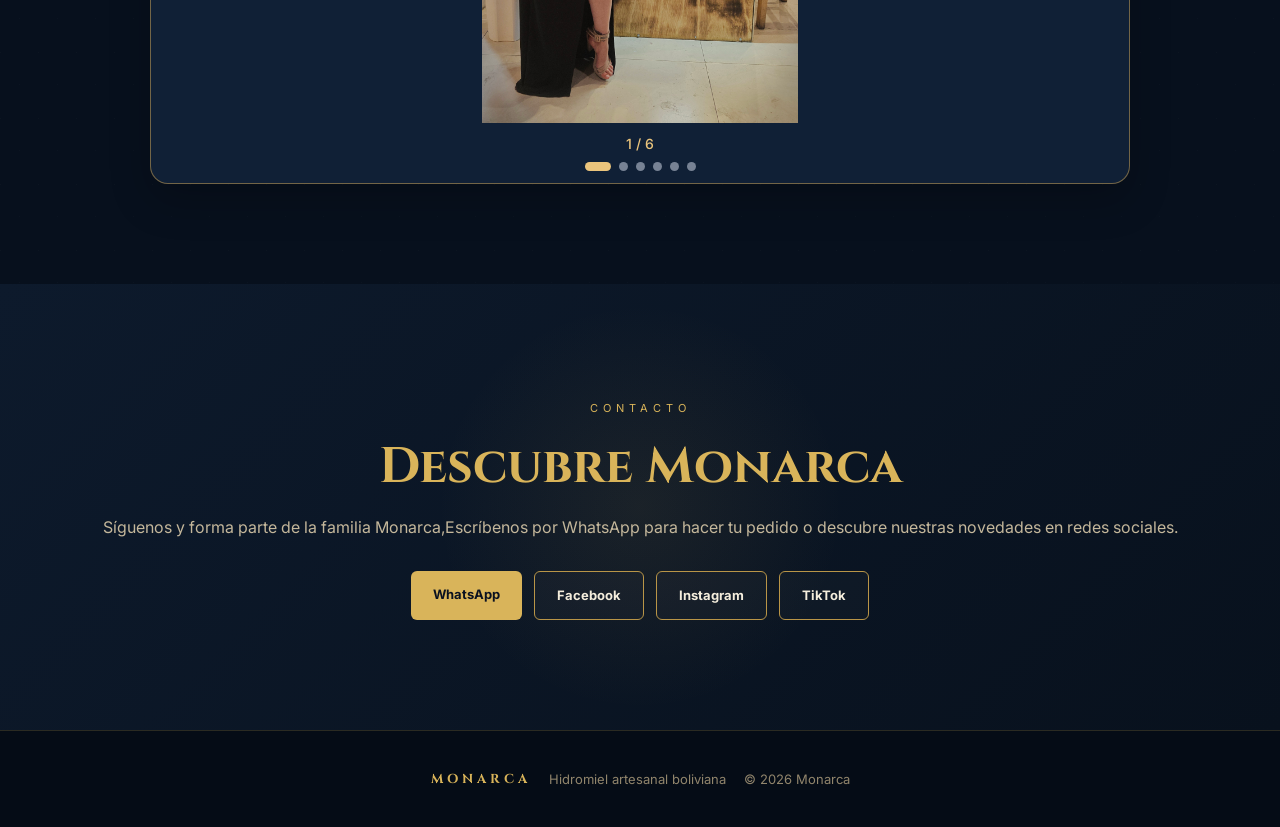
==== commit 1190de0d: "index.html" ====
--- a/index.html
+++ b/index.html
@@ -90,9 +90,9 @@
         <article class="product-card"><div class="product-image"><img src="assets/productos/tenta.png" alt="Hidromiel Tentación" onerror="this.style.display='none'"><span>hidromiel-tentacion.jpg</span></div><div class="product-info"><span class="tag">Hidromiel</span><h3>Tentación</h3><p>Una hidromiel creada para cautivar desde el primer sorbo, donde la dulzura de la miel se fusiona con las notas intensas y envolventes del cacao. Su perfil aromático, ligeramente tostado y equilibrado ofrece una experiencia suave, profunda y llena de carácter.</p></div></article>
         <article class="product-card"><div class="product-image"><img src="assets/productos/valkiria.png" alt="Hidromiel Valkiria" onerror="this.style.display='none'"><span>hidromiel-valkiria.jpg</span></div><div class="product-info"><span class="tag">Hidromiel</span><h3>Valkiria</h3><p>Una hidromiel frutal y elegante, elaborada con moras y fresas que aportan aromas intensos, frescura y un agradable equilibrio entre dulzor y acidez. Su carácter vibrante y afrutado crea una experiencia suave, aromática y llena de personalidad.</p></div></article>
         <article class="product-card"><div class="product-image"><img src="assets/productos/peach.png" alt="Hidromiel Peach" onerror="this.style.display='none'"><span>hidromiel-peach.jpg</span></div><div class="product-info"><span class="tag">Hidromiel</span><h3>Peach</h3><p>Una hidromiel suave y refrescante, elaborada con durazno para aportar notas frutales, delicadas y naturalmente aromáticas. Su equilibrio con la dulzura de la miel crea un perfil ligero, agradable y fácil de disfrutar.</p></div></article>
-        <article class="product-card featured"><div class="product-image"><img src="assets/productos/hidromiel-anejo.jpg" alt="Hidromiel Añejo" onerror="this.style.display='none'"><span>hidromiel-anejo.jpg</span></div><div class="product-info"><span class="tag special">Especial</span><h3>Hidromiel Añejo</h3><p>Una hidromiel seca de mayor profundidad y complejidad, añejada durante un año en barril de roble francés. El tiempo aporta suavidad, equilibrio y elegantes matices de madera, manteniendo presente el aroma natural de la miel. Una propuesta pensada para quienes disfrutan perfiles secos, intensos y de carácter refinado.</p></div></article>
-        <article class="product-card featured"><div class="product-image"><img src="assets/productos/destilado-de-hidromiel.jpg" alt="Destilado de Hidromiel" onerror="this.style.display='none'"><span>destilado-de-hidromiel.jpg</span></div><div class="product-info"><span class="tag special">Destilado</span><h3>Destilado de Hidromiel</h3><p>Una expresión premium, intensa y sofisticada de Monarca, obtenida a partir de hidromiel y cuidadosamente destilada para concentrar su esencia y preservar el carácter de la miel. Con 30 °GL y un añejamiento de seis meses en roble francés, desarrolla elegantes aromas a madera, matices cálidos y una sutil dulzura natural. El resultado es un destilado complejo, refinado y de gran personalidad, ideal para quienes disfrutan de bebidas con la profundidad y el carácter propios del whisky.</p></div></article>
-        <article class="product-card featured"><div class="product-image"><img src="assets/productos/hidromiel-premium.jpg" alt="Hidromiel Premium" onerror="this.style.display='none'"><span>hidromiel-premium.jpg</span></div><div class="product-info"><span class="tag special">Premium</span><h3>Hidromiel Premium</h3><p>Una edición limitada que representa la máxima expresión de Monarca, obtenida a partir de hidromiel sometida a un cuidadoso proceso de doble destilación para concentrar su esencia, aromas y carácter. Su añejamiento en roble francés aporta profundidad, elegancia y delicados matices de madera, dando como resultado un destilado intenso, complejo y refinado. Presentado en una exclusiva caja elaborada con madera exótica de origen boliviano, es una propuesta creada para paladares exigentes que buscan una experiencia verdaderamente distintiva.
+        <article class="product-card featured"><div class="product-image"><img src="assets/productos/anejo.png" alt="Hidromiel Añejo" onerror="this.style.display='none'"><span>hidromiel-anejo.jpg</span></div><div class="product-info"><span class="tag special">Especial</span><h3>Hidromiel Añejo</h3><p>Una hidromiel seca de mayor profundidad y complejidad, añejada durante un año en barril de roble francés. El tiempo aporta suavidad, equilibrio y elegantes matices de madera, manteniendo presente el aroma natural de la miel. Una propuesta pensada para quienes disfrutan perfiles secos, intensos y de carácter refinado.</p></div></article>
+        <article class="product-card featured"><div class="product-image"><img src="assets/productos/destilado.png" alt="Destilado de Hidromiel" onerror="this.style.display='none'"><span>destilado-de-hidromiel.jpg</span></div><div class="product-info"><span class="tag special">Destilado</span><h3>Destilado de Hidromiel</h3><p>Una expresión premium, intensa y sofisticada de Monarca, obtenida a partir de hidromiel y cuidadosamente destilada para concentrar su esencia y preservar el carácter de la miel. Con 30 °GL y un añejamiento de seis meses en roble francés, desarrolla elegantes aromas a madera, matices cálidos y una sutil dulzura natural. El resultado es un destilado complejo, refinado y de gran personalidad, ideal para quienes disfrutan de bebidas con la profundidad y el carácter propios del whisky.</p></div></article>
+        <article class="product-card featured"><div class="product-image"><img src="assets/productos/premium.png" alt="Destilado Premium" onerror="this.style.display='none'"><span>hidromiel-premium.jpg</span></div><div class="product-info"><span class="tag special">Premium</span><h3>Hidromiel Premium</h3><p>Una edición limitada que representa la máxima expresión de Monarca, obtenida a partir de hidromiel sometida a un cuidadoso proceso de doble destilación para concentrar su esencia, aromas y carácter. Su añejamiento en roble francés aporta profundidad, elegancia y delicados matices de madera, dando como resultado un destilado intenso, complejo y refinado. Presentado en una exclusiva caja elaborada con madera exótica de origen boliviano, es una propuesta creada para paladares exigentes que buscan una experiencia verdaderamente distintiva.
 </p></div></article>
       </div>
     </section>
@@ -186,4 +186,4 @@
   <script src="carrito.js" defer></script>
   <script src="galeria-deslizante.js" defer></script>
 </body>
-</html>+</html>
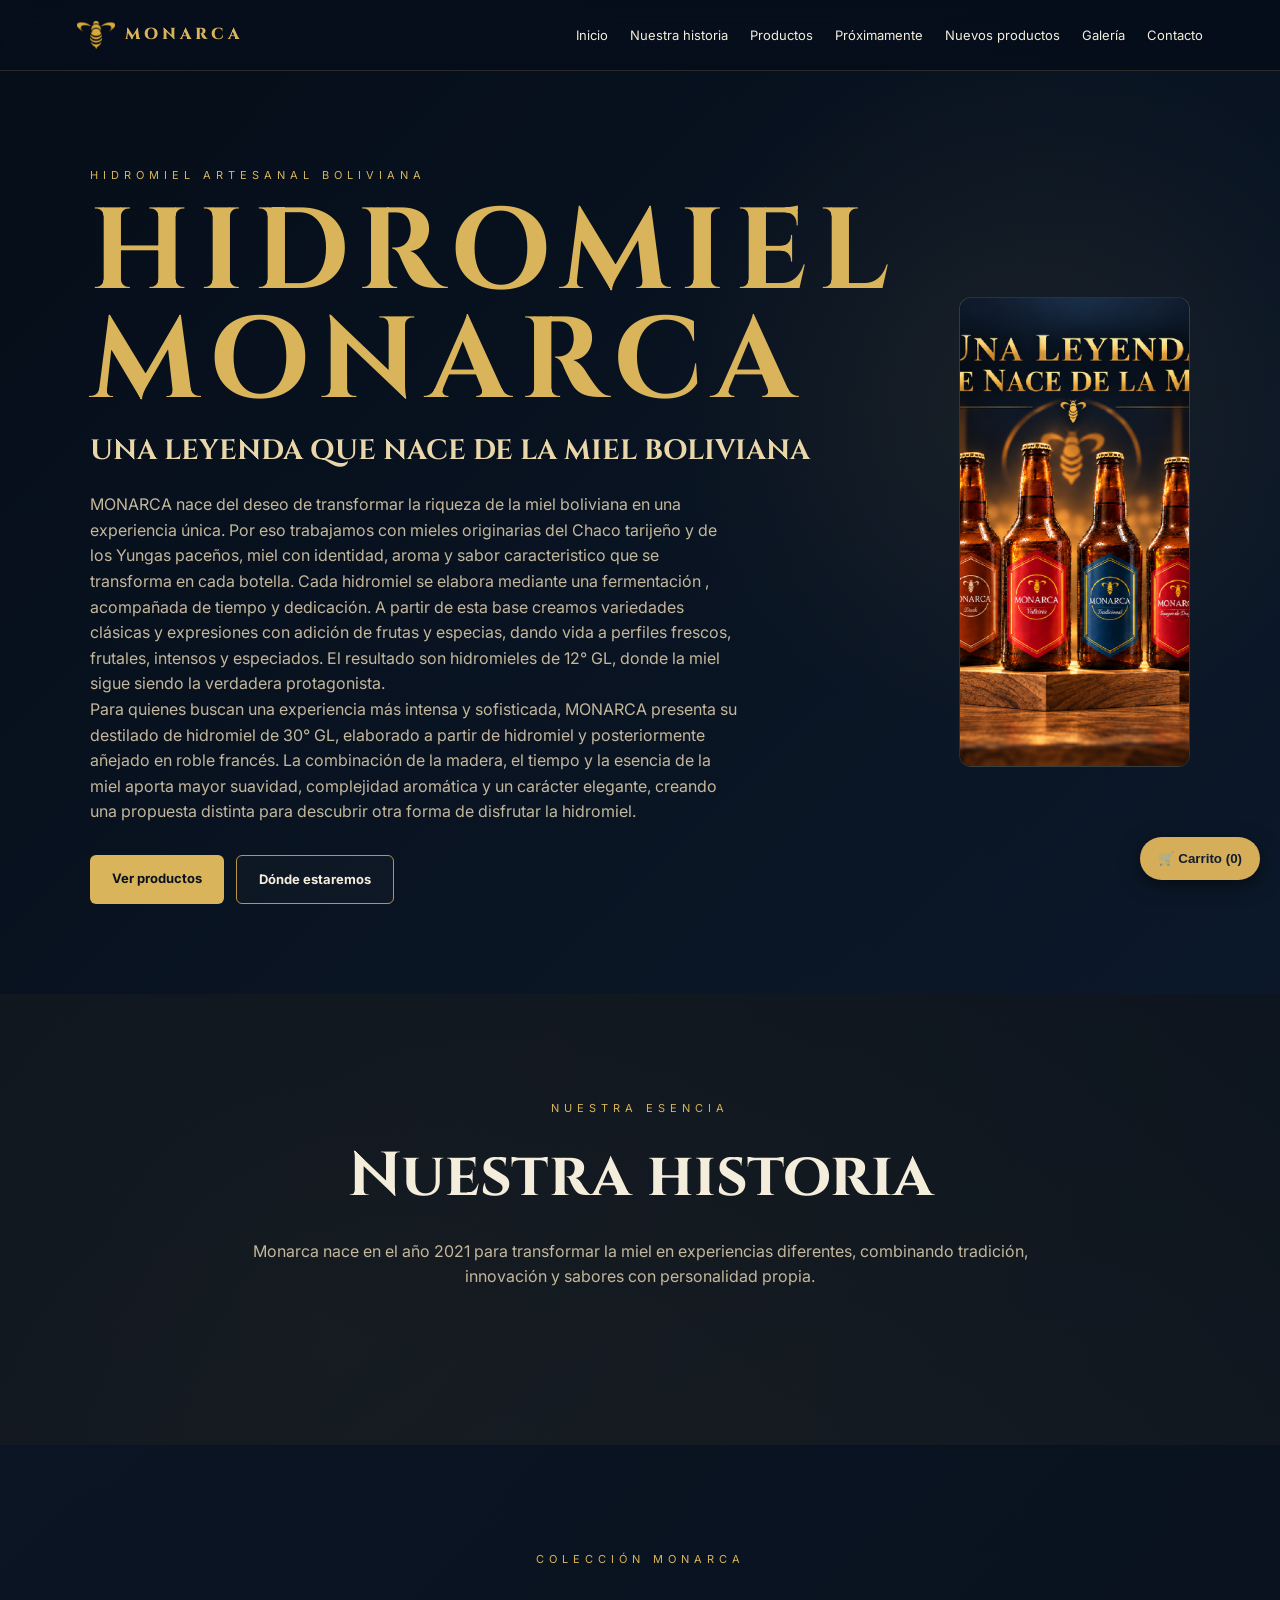
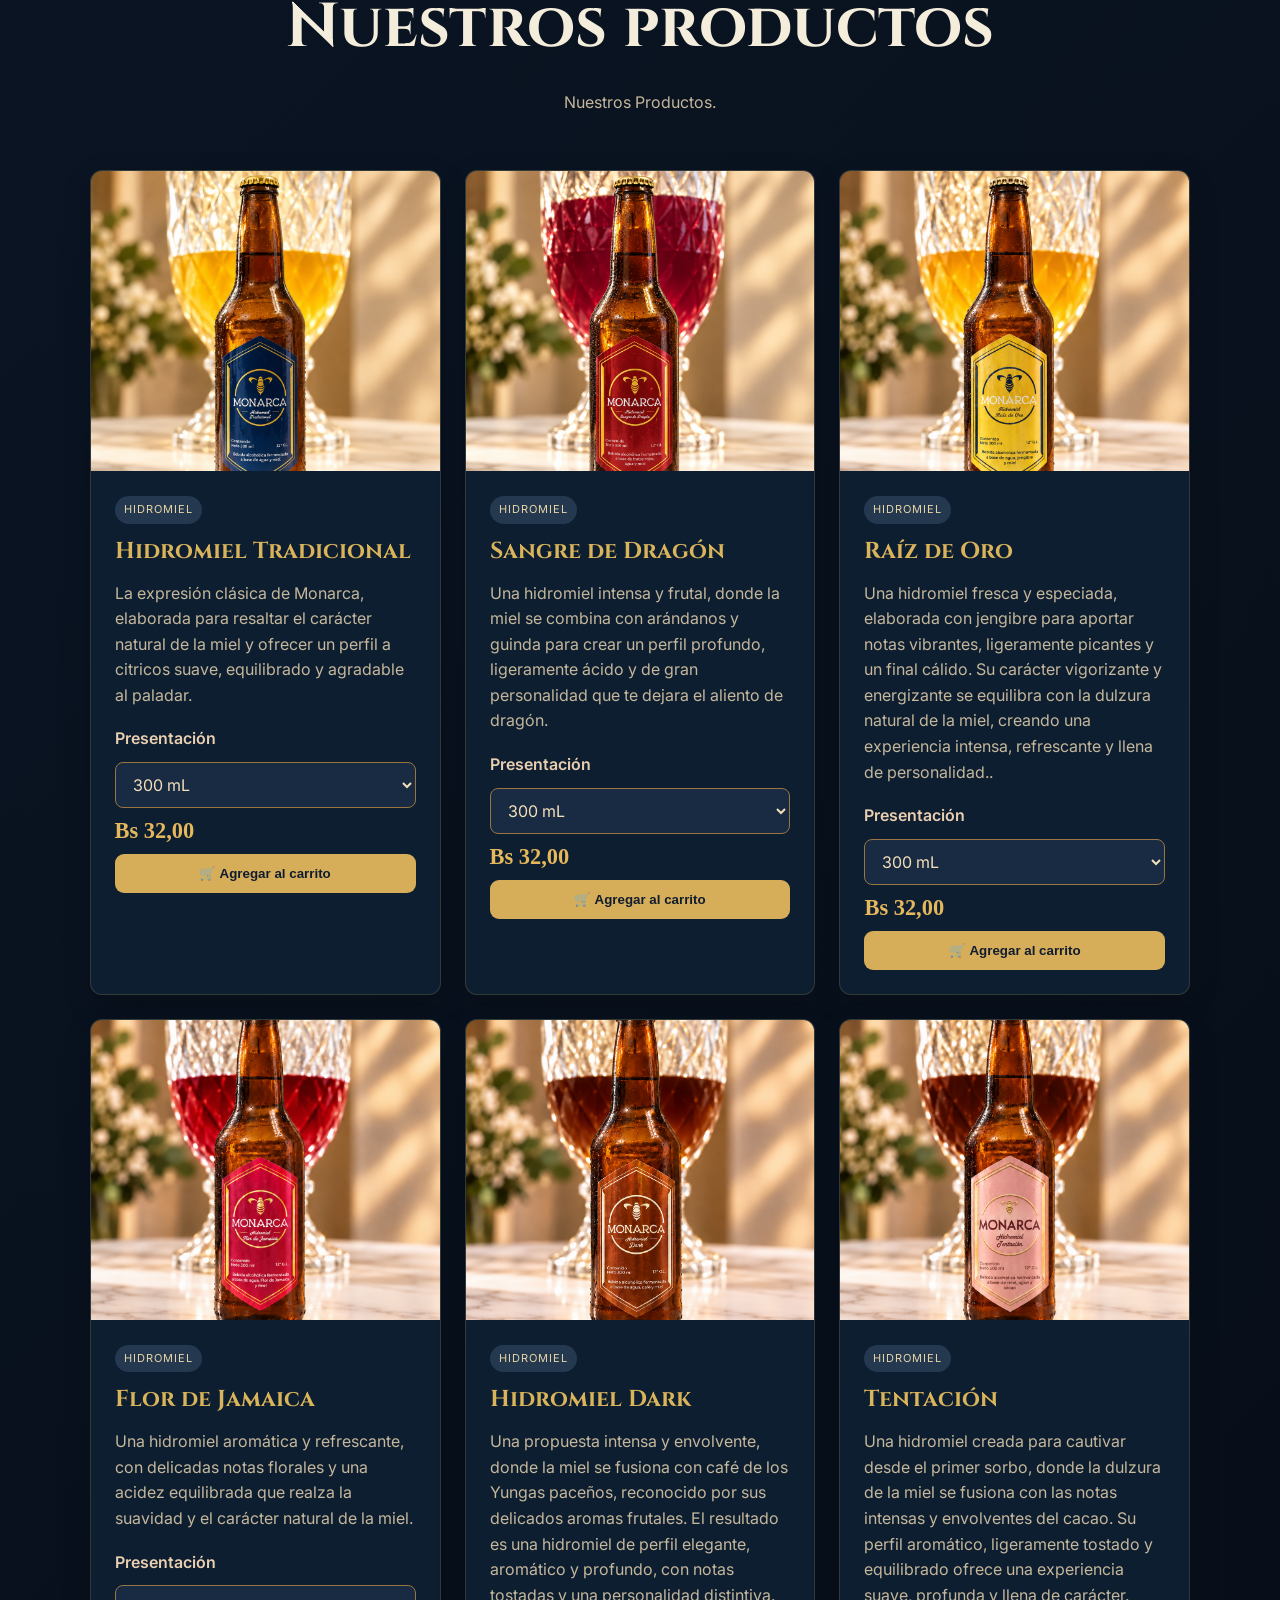
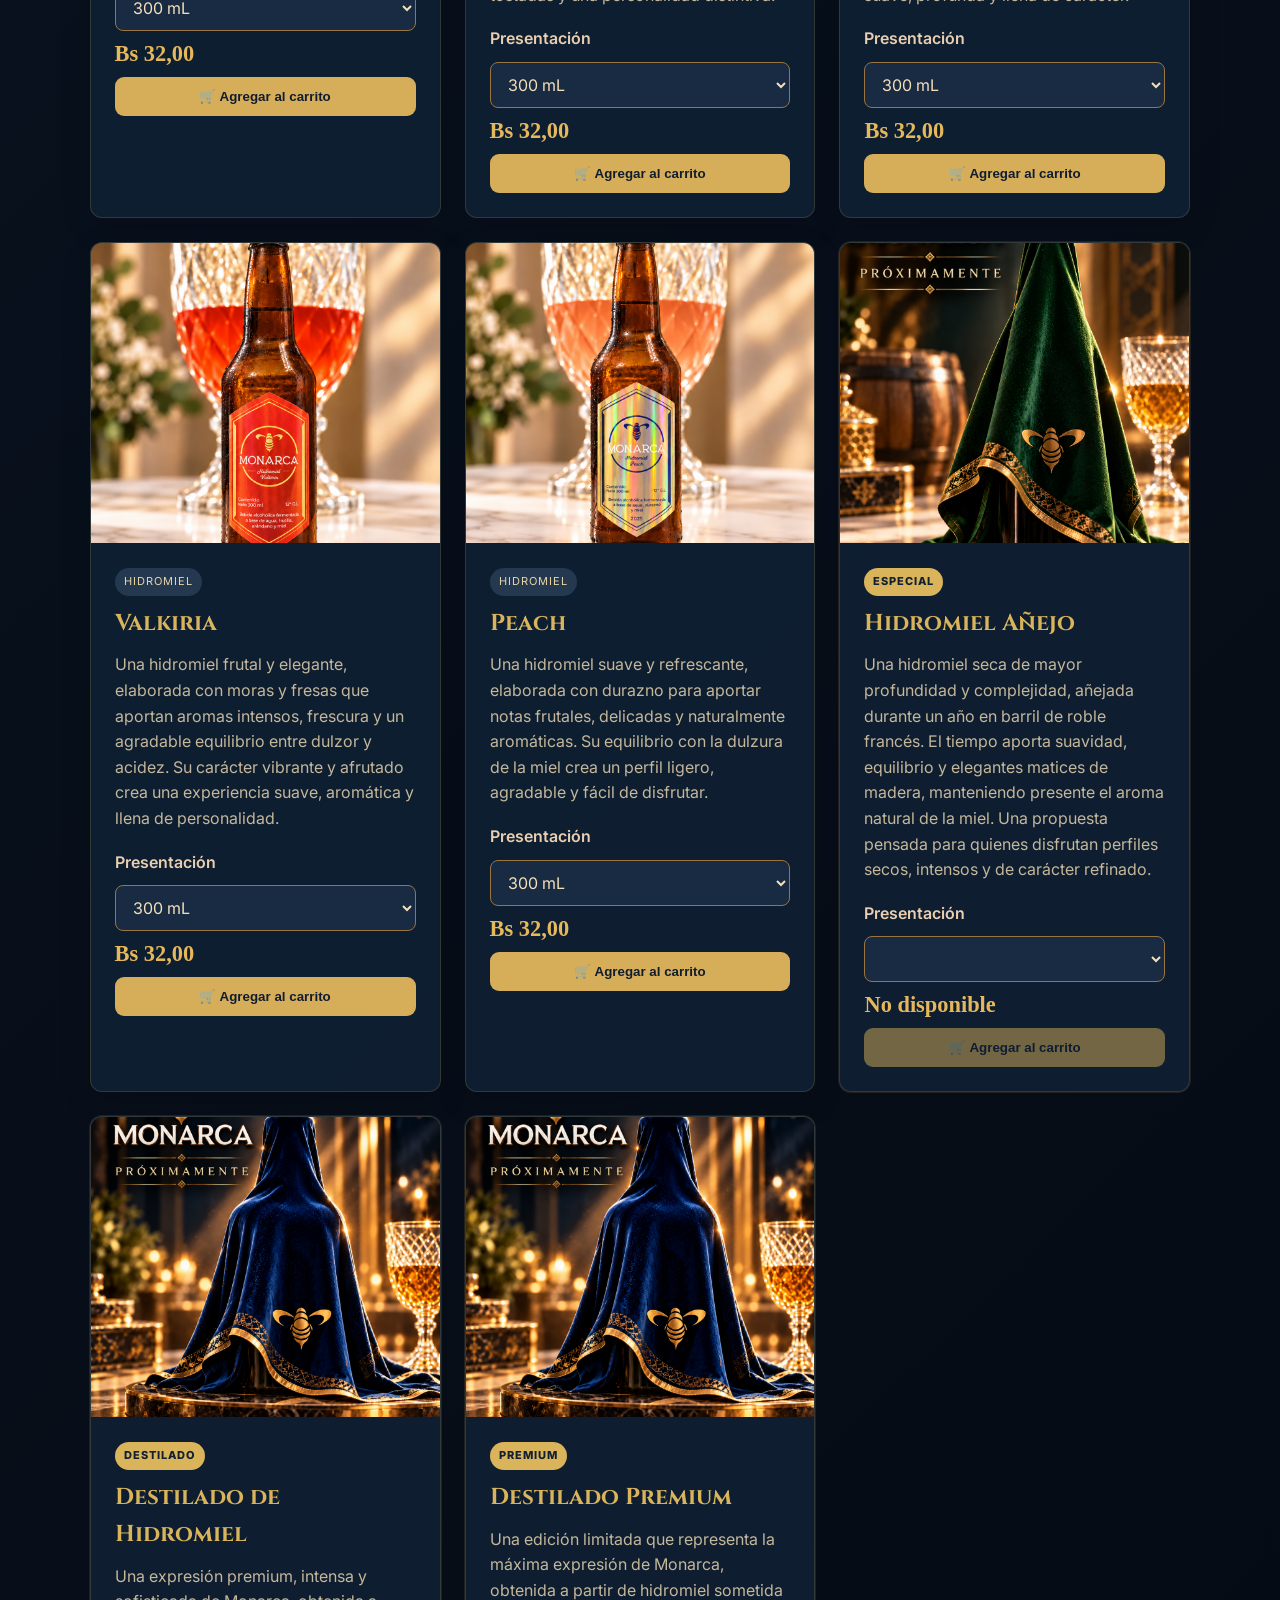
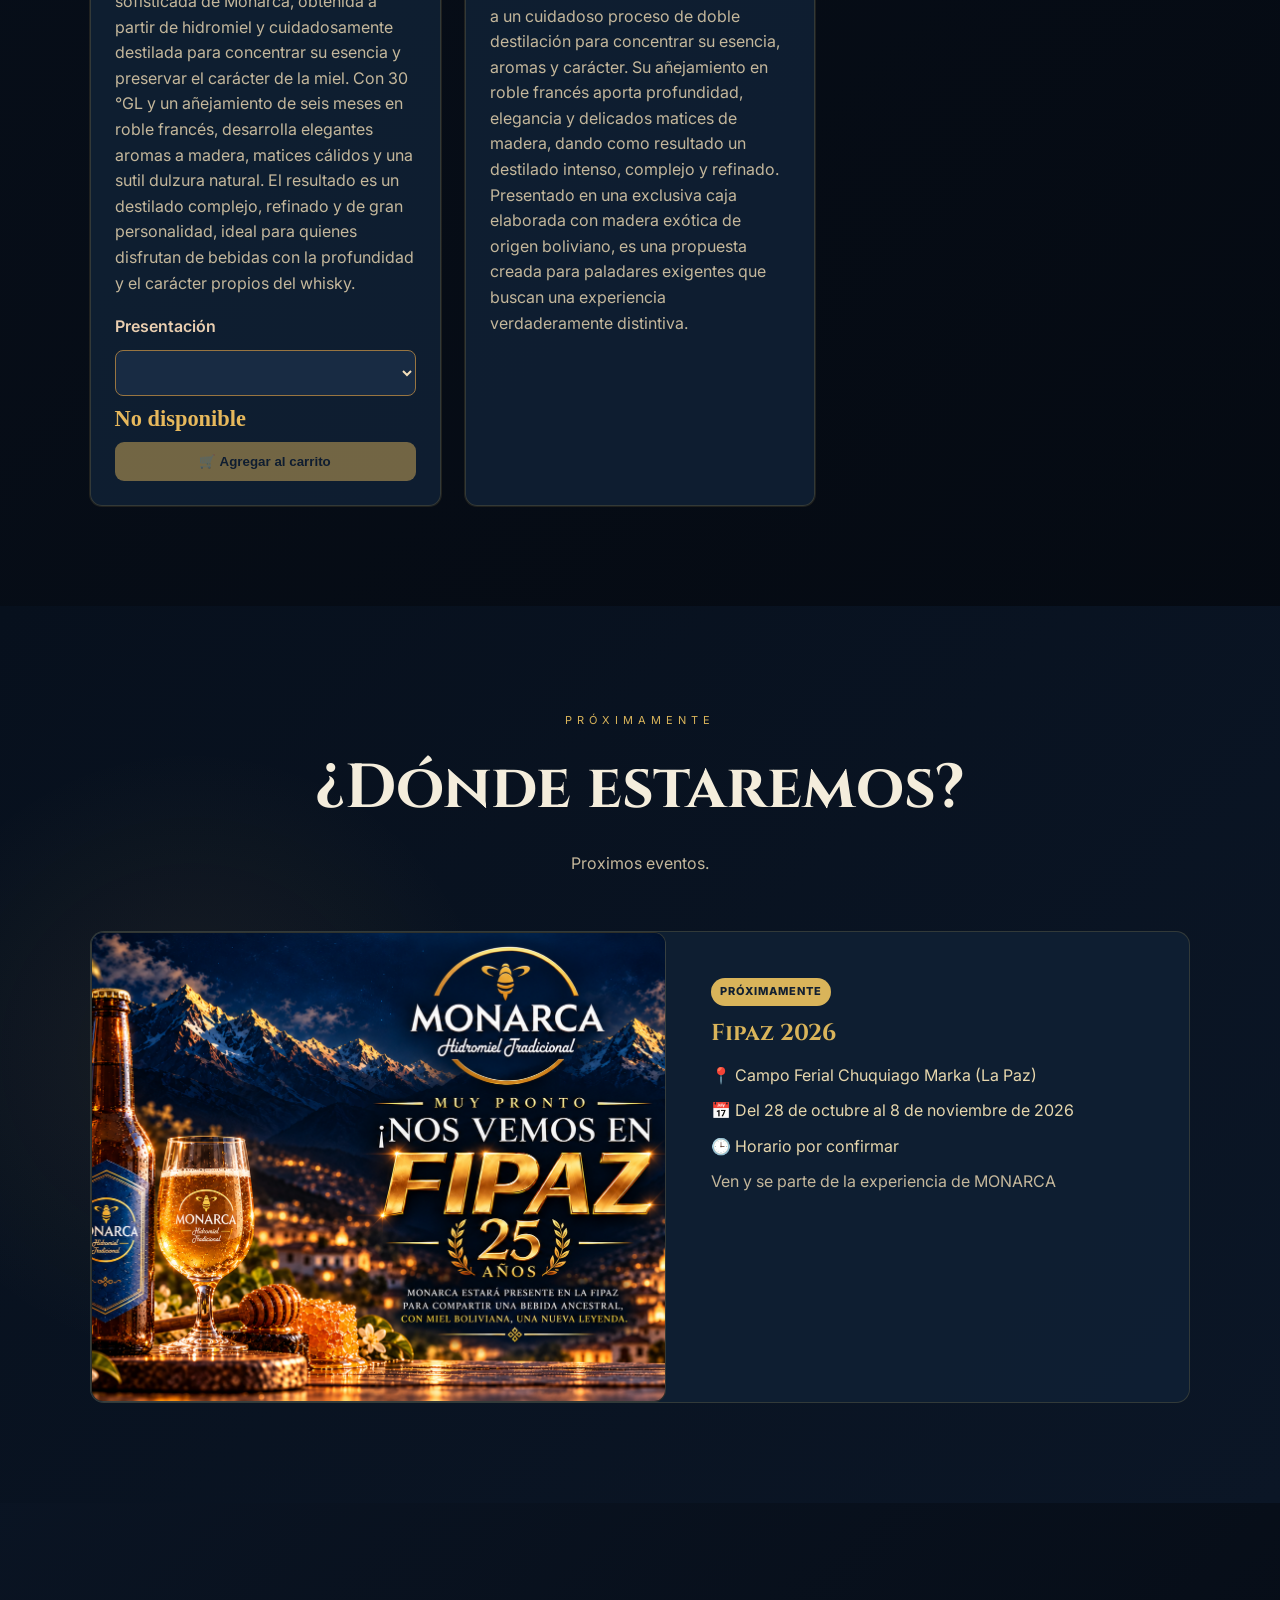
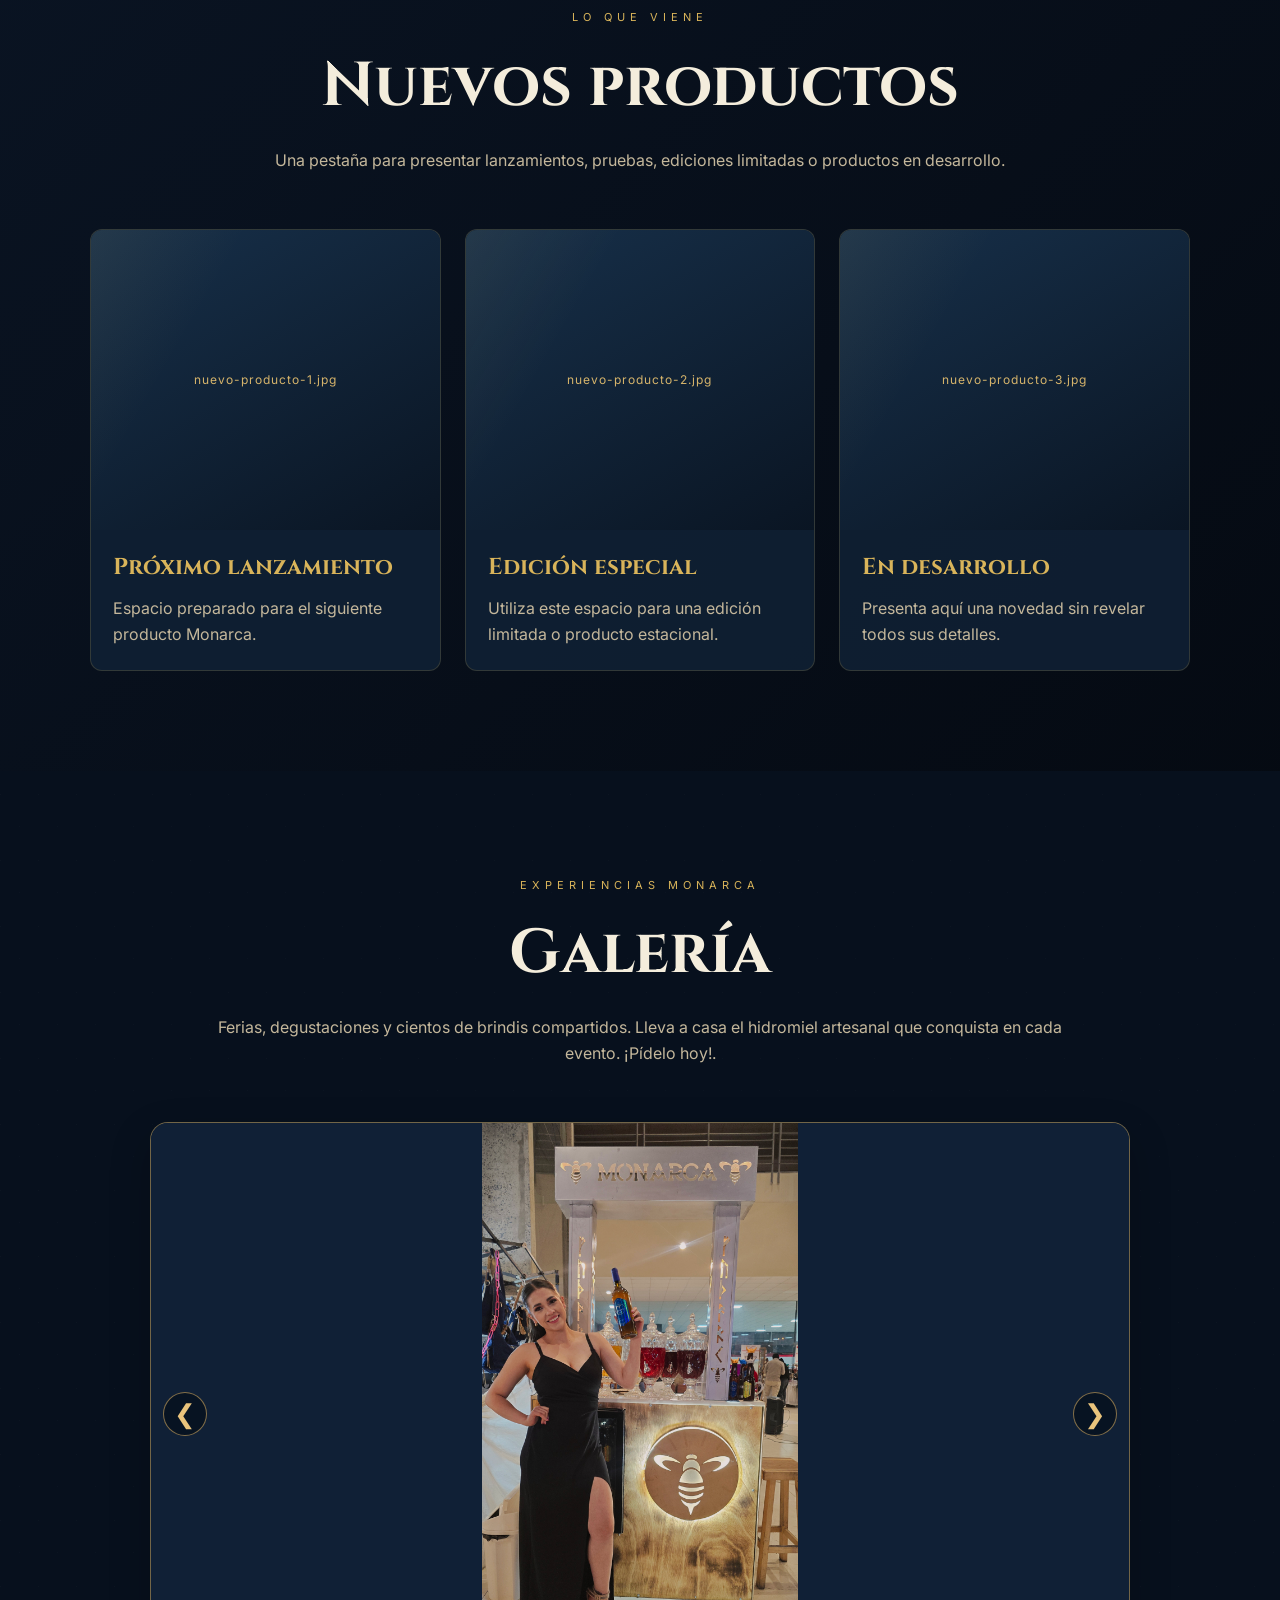
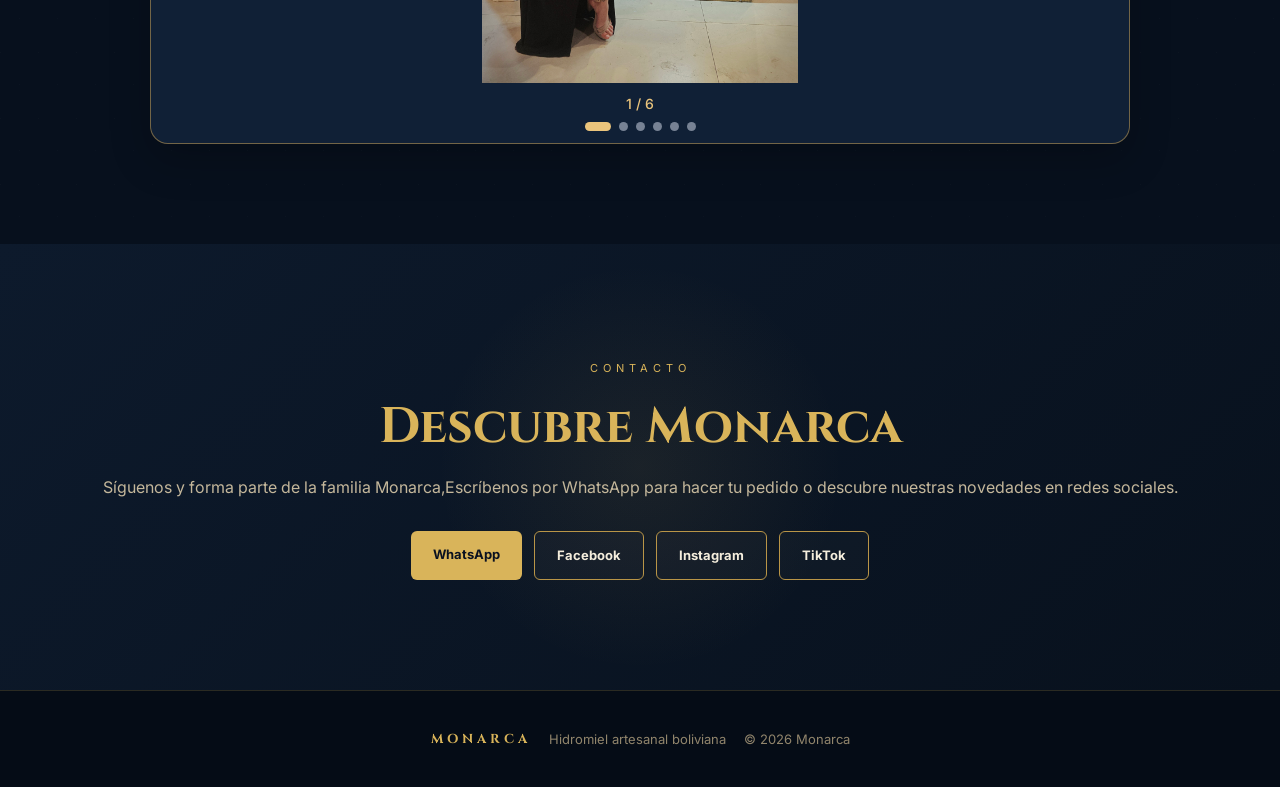
==== commit 9ea7c150: "index.html" ====
--- a/index.html
+++ b/index.html
@@ -92,7 +92,7 @@
         <article class="product-card"><div class="product-image"><img src="assets/productos/peach.png" alt="Hidromiel Peach" onerror="this.style.display='none'"><span>hidromiel-peach.jpg</span></div><div class="product-info"><span class="tag">Hidromiel</span><h3>Peach</h3><p>Una hidromiel suave y refrescante, elaborada con durazno para aportar notas frutales, delicadas y naturalmente aromáticas. Su equilibrio con la dulzura de la miel crea un perfil ligero, agradable y fácil de disfrutar.</p></div></article>
         <article class="product-card featured"><div class="product-image"><img src="assets/productos/anejo.png" alt="Hidromiel Añejo" onerror="this.style.display='none'"><span>hidromiel-anejo.jpg</span></div><div class="product-info"><span class="tag special">Especial</span><h3>Hidromiel Añejo</h3><p>Una hidromiel seca de mayor profundidad y complejidad, añejada durante un año en barril de roble francés. El tiempo aporta suavidad, equilibrio y elegantes matices de madera, manteniendo presente el aroma natural de la miel. Una propuesta pensada para quienes disfrutan perfiles secos, intensos y de carácter refinado.</p></div></article>
         <article class="product-card featured"><div class="product-image"><img src="assets/productos/destilado.png" alt="Destilado de Hidromiel" onerror="this.style.display='none'"><span>destilado-de-hidromiel.jpg</span></div><div class="product-info"><span class="tag special">Destilado</span><h3>Destilado de Hidromiel</h3><p>Una expresión premium, intensa y sofisticada de Monarca, obtenida a partir de hidromiel y cuidadosamente destilada para concentrar su esencia y preservar el carácter de la miel. Con 30 °GL y un añejamiento de seis meses en roble francés, desarrolla elegantes aromas a madera, matices cálidos y una sutil dulzura natural. El resultado es un destilado complejo, refinado y de gran personalidad, ideal para quienes disfrutan de bebidas con la profundidad y el carácter propios del whisky.</p></div></article>
-        <article class="product-card featured"><div class="product-image"><img src="assets/productos/premium.png" alt="Destilado Premium" onerror="this.style.display='none'"><span>hidromiel-premium.jpg</span></div><div class="product-info"><span class="tag special">Premium</span><h3>Hidromiel Premium</h3><p>Una edición limitada que representa la máxima expresión de Monarca, obtenida a partir de hidromiel sometida a un cuidadoso proceso de doble destilación para concentrar su esencia, aromas y carácter. Su añejamiento en roble francés aporta profundidad, elegancia y delicados matices de madera, dando como resultado un destilado intenso, complejo y refinado. Presentado en una exclusiva caja elaborada con madera exótica de origen boliviano, es una propuesta creada para paladares exigentes que buscan una experiencia verdaderamente distintiva.
+        <article class="product-card featured"><div class="product-image"><img src="assets/productos/premium.png" alt="Destilado Premium" onerror="this.style.display='none'"><span>hidromiel-premium.jpg</span></div><div class="product-info"><span class="tag special">Premium</span><h3>Destilado Premium</h3><p>Una edición limitada que representa la máxima expresión de Monarca, obtenida a partir de hidromiel sometida a un cuidadoso proceso de doble destilación para concentrar su esencia, aromas y carácter. Su añejamiento en roble francés aporta profundidad, elegancia y delicados matices de madera, dando como resultado un destilado intenso, complejo y refinado. Presentado en una exclusiva caja elaborada con madera exótica de origen boliviano, es una propuesta creada para paladares exigentes que buscan una experiencia verdaderamente distintiva.
 </p></div></article>
       </div>
     </section>
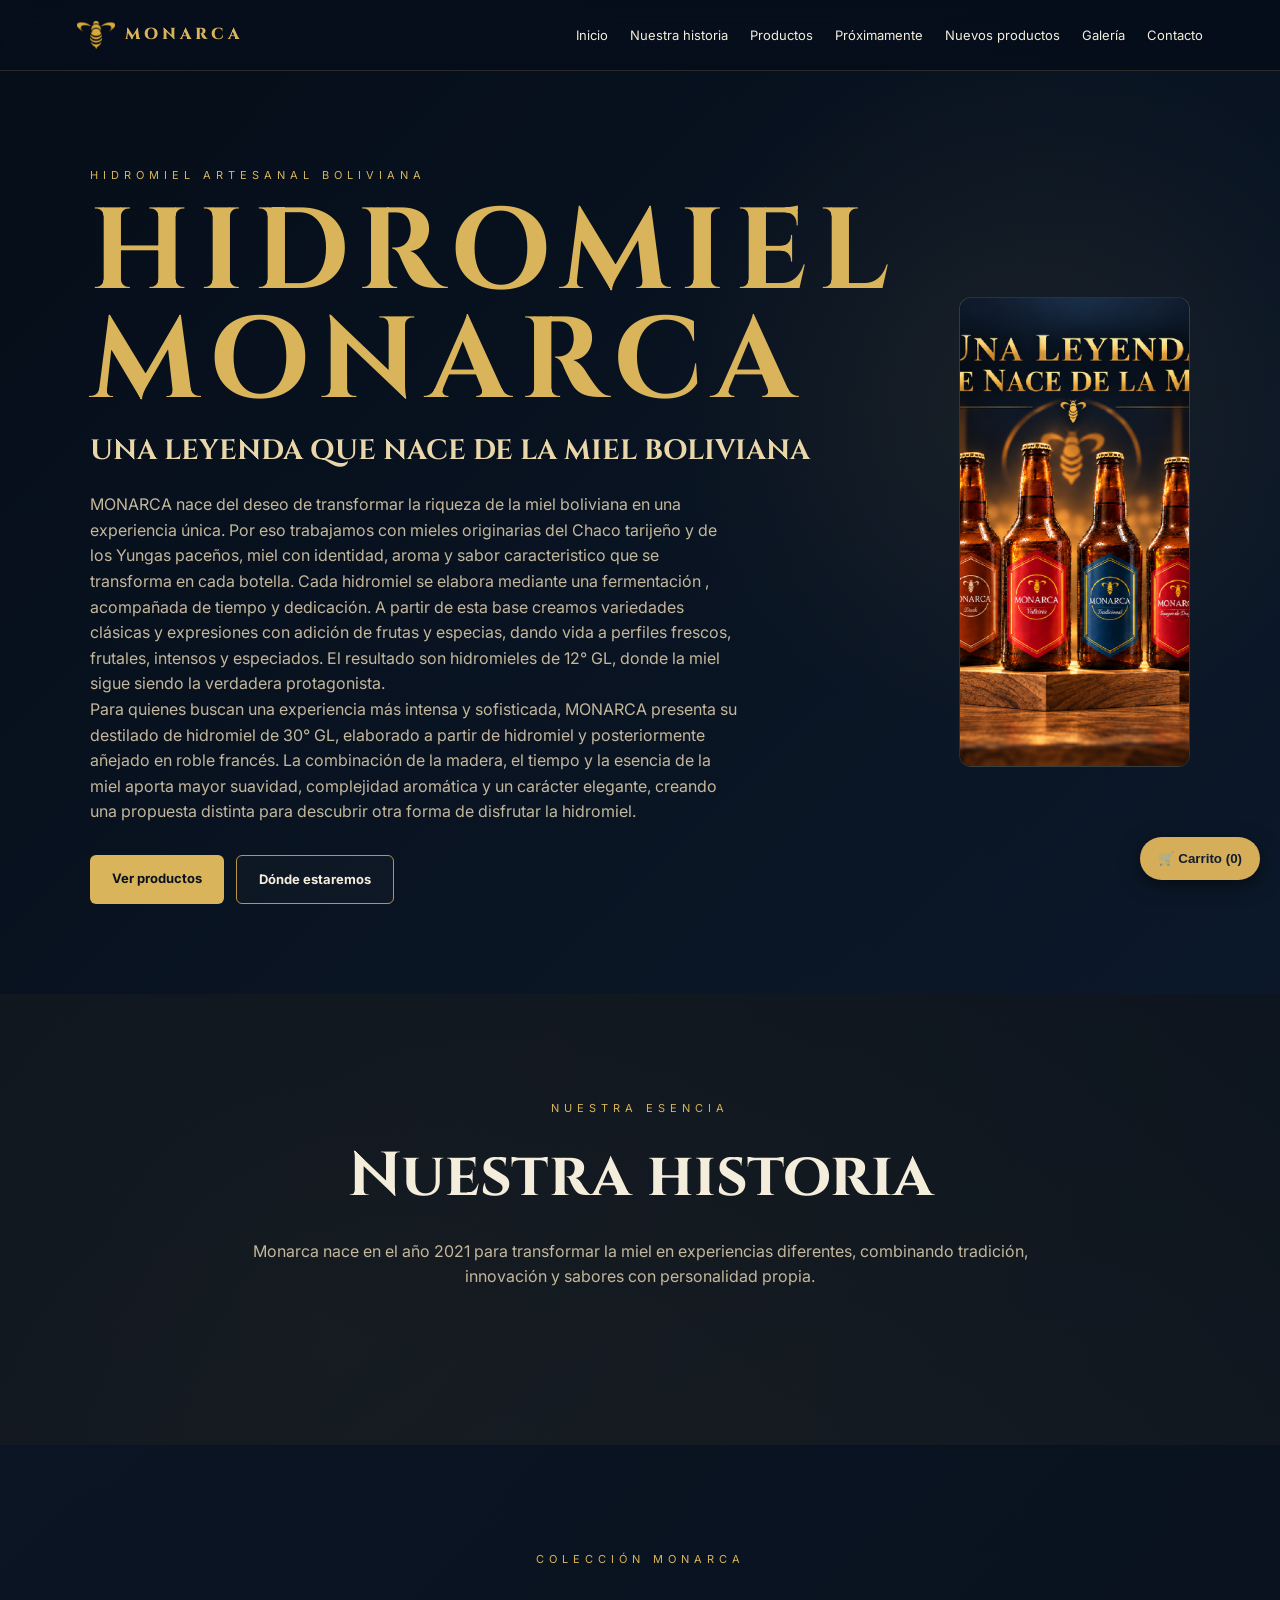
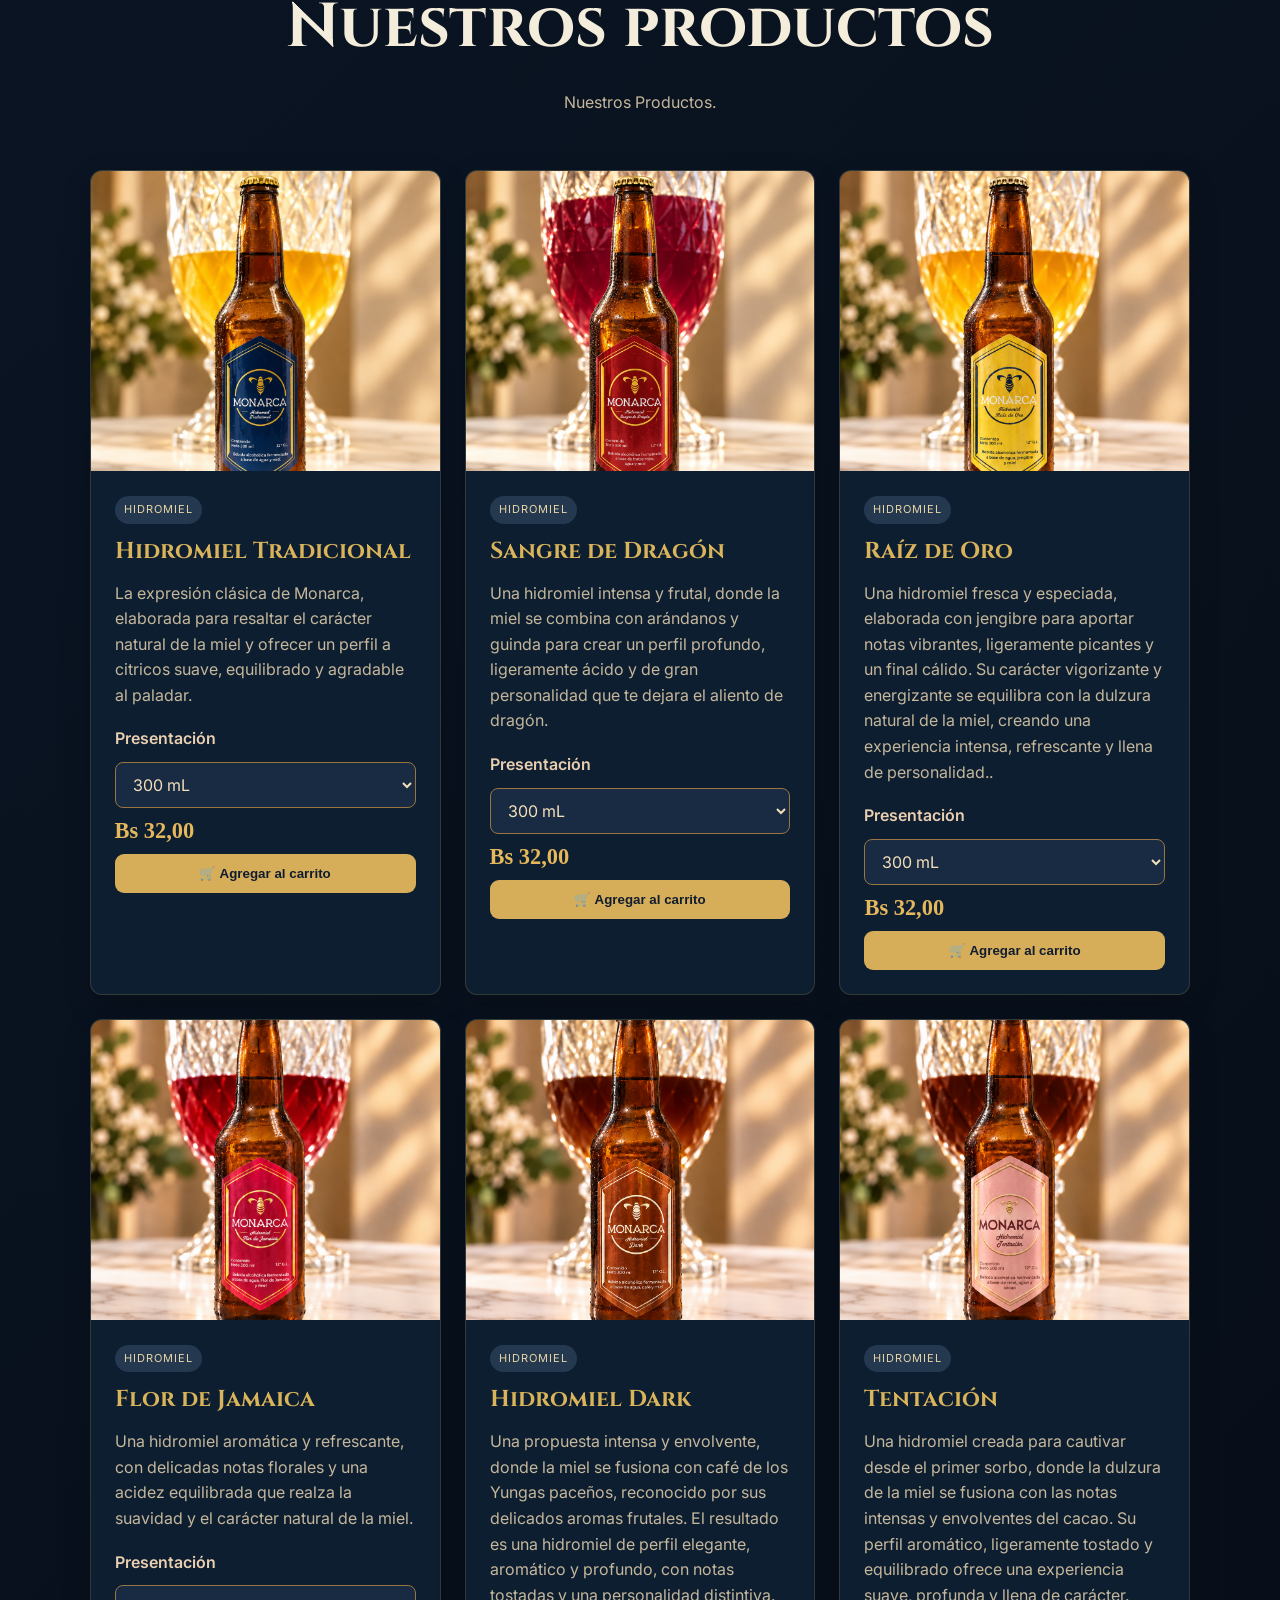
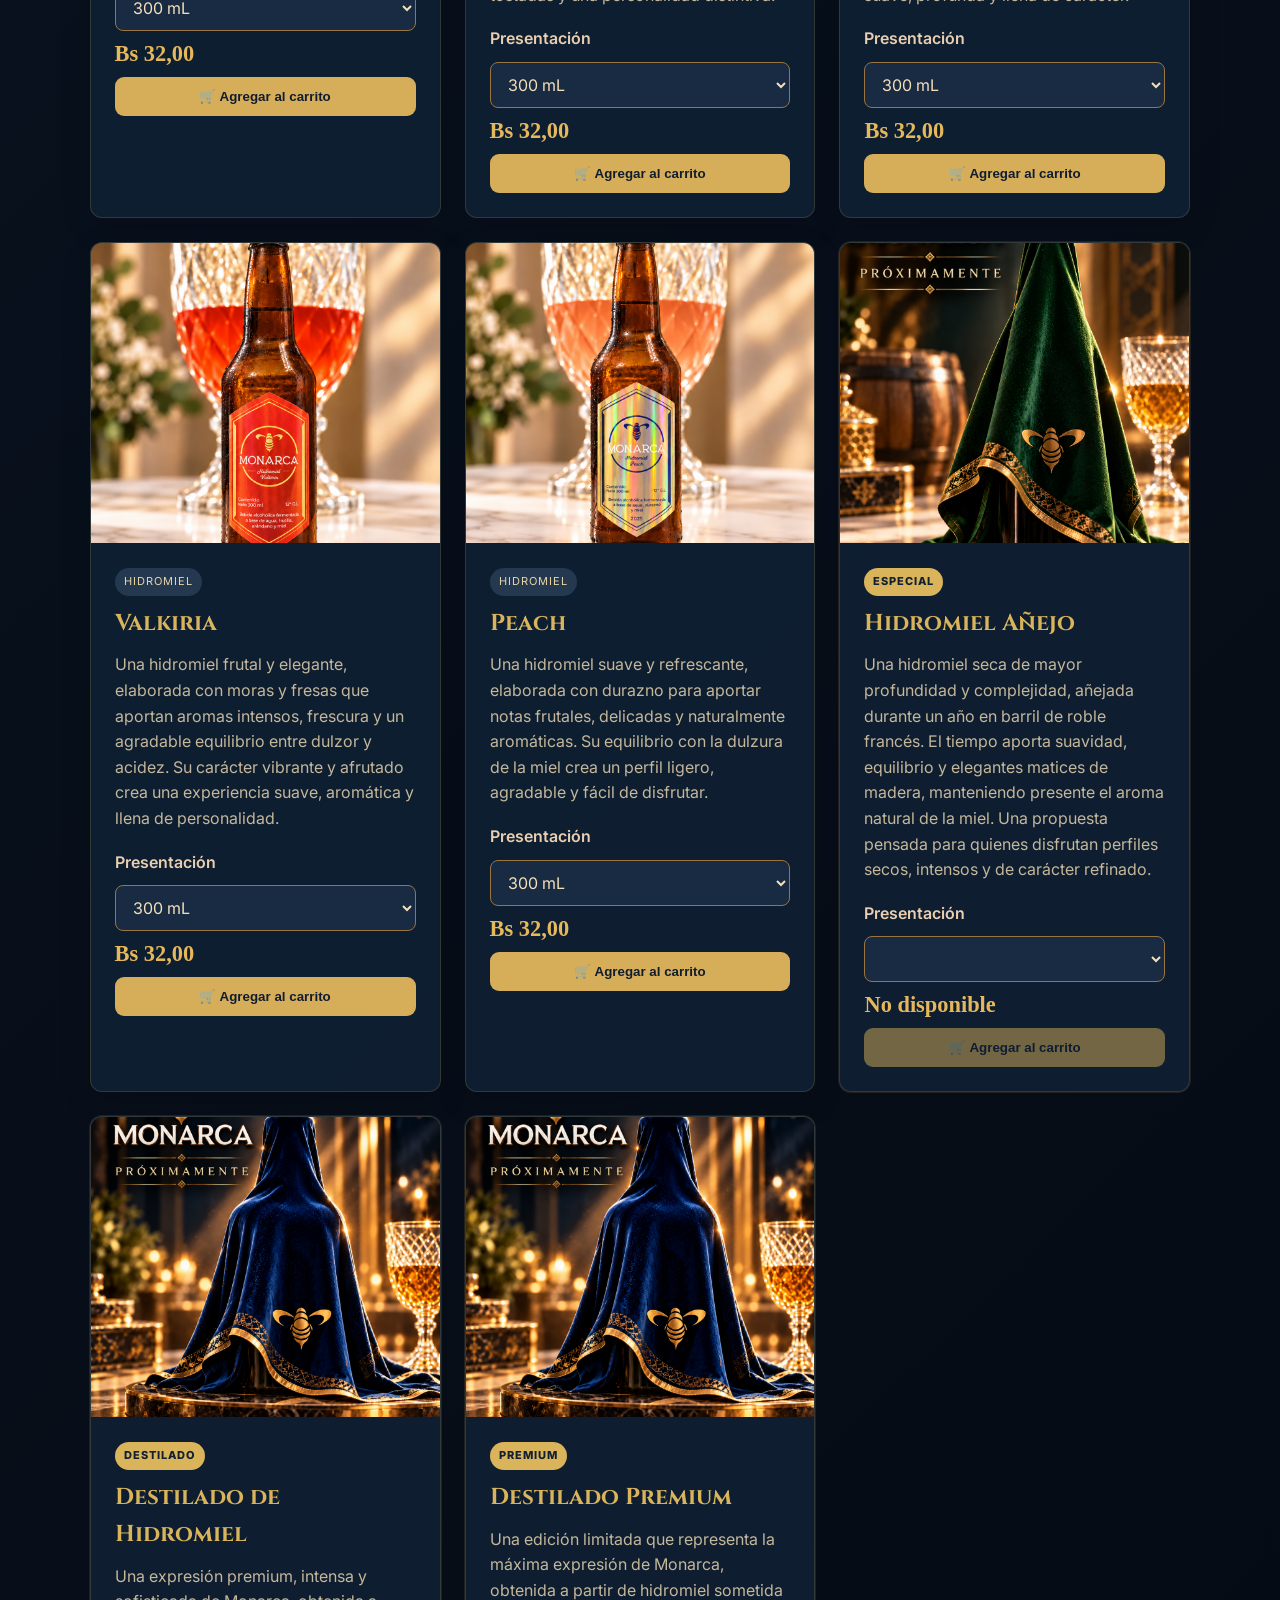
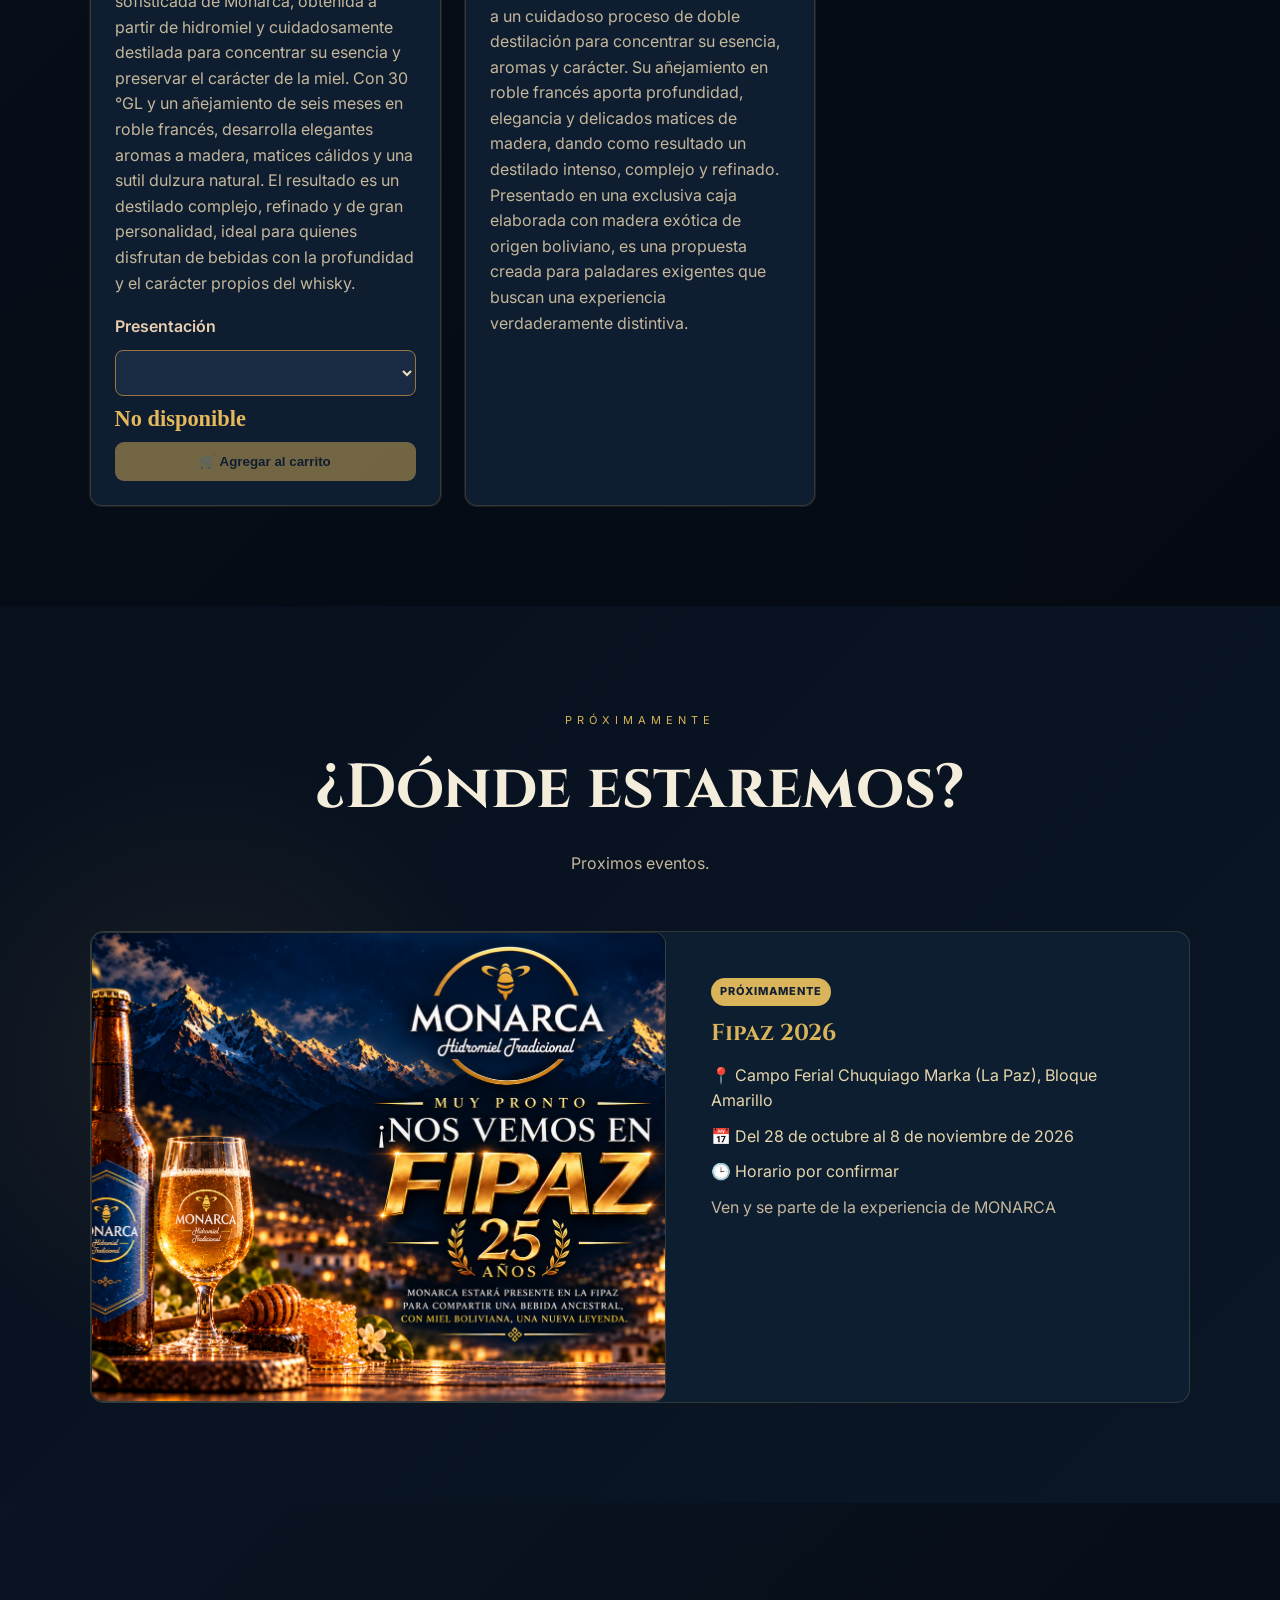
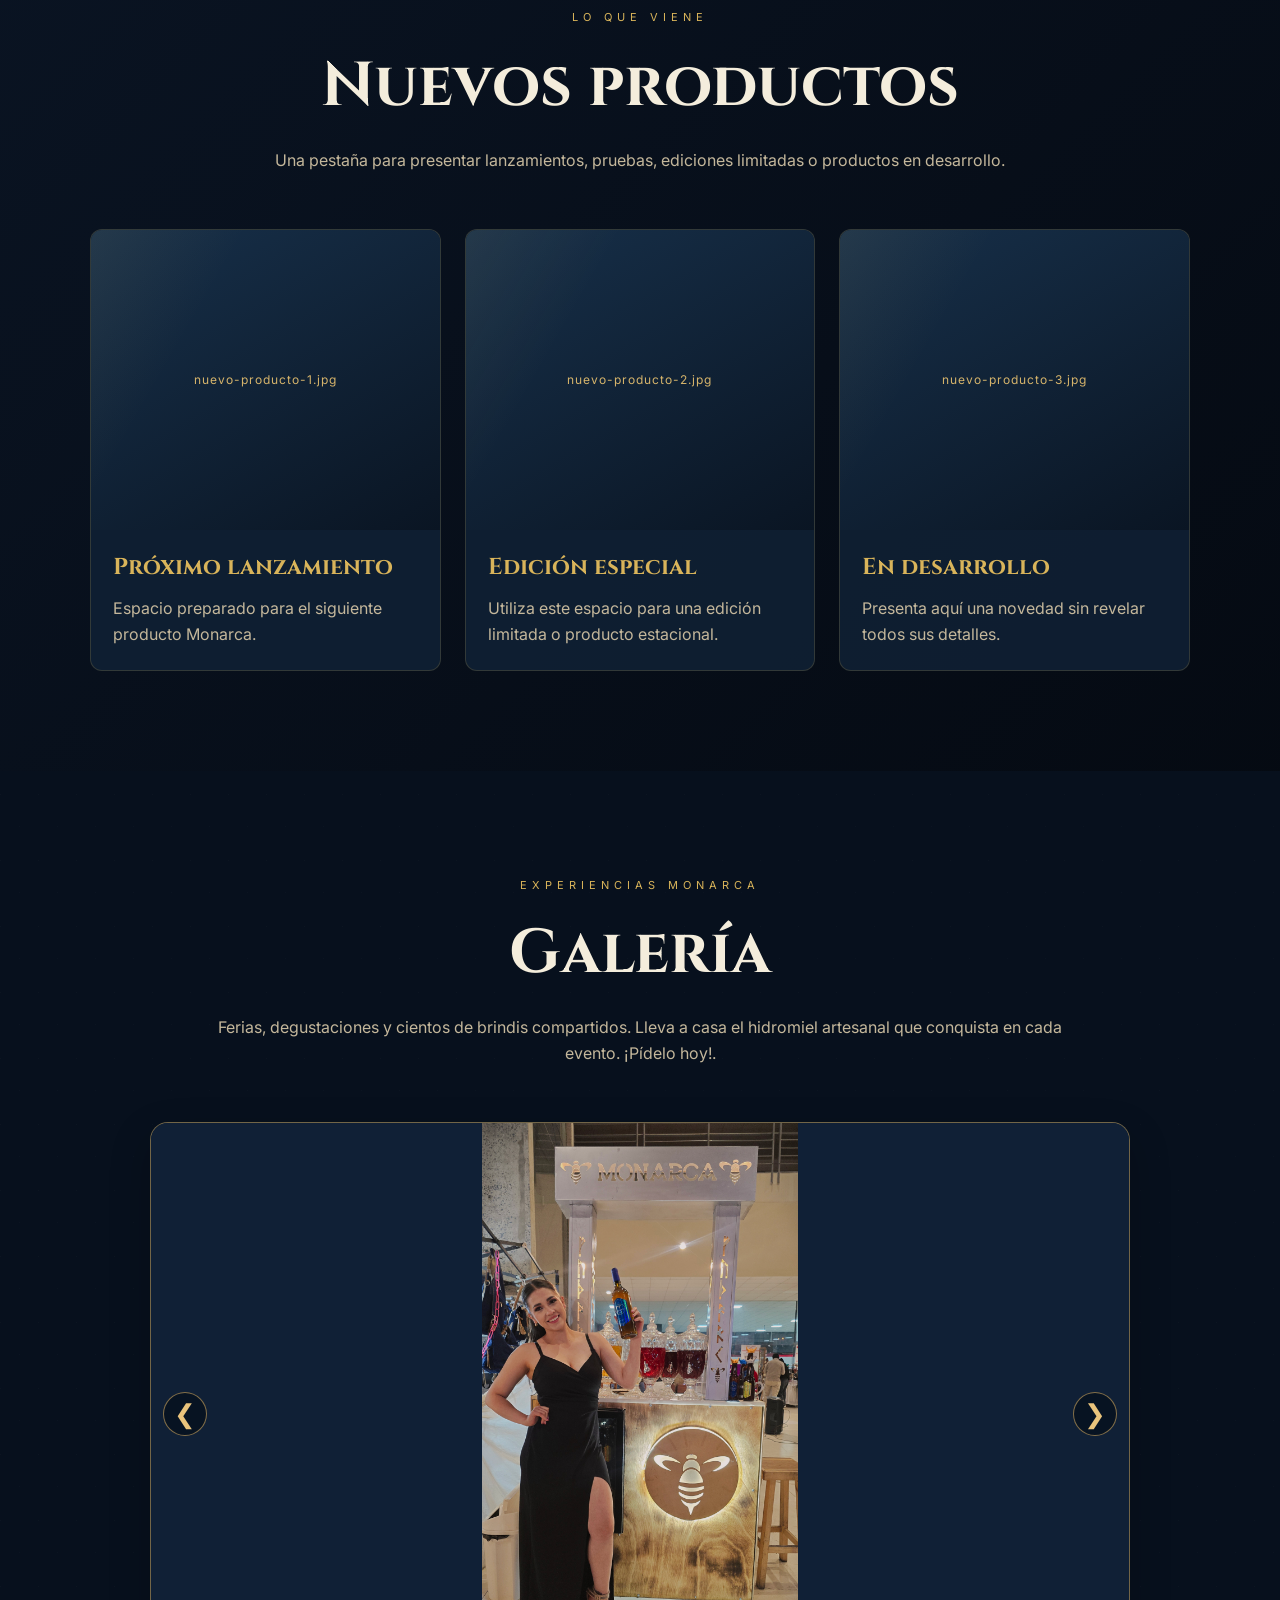
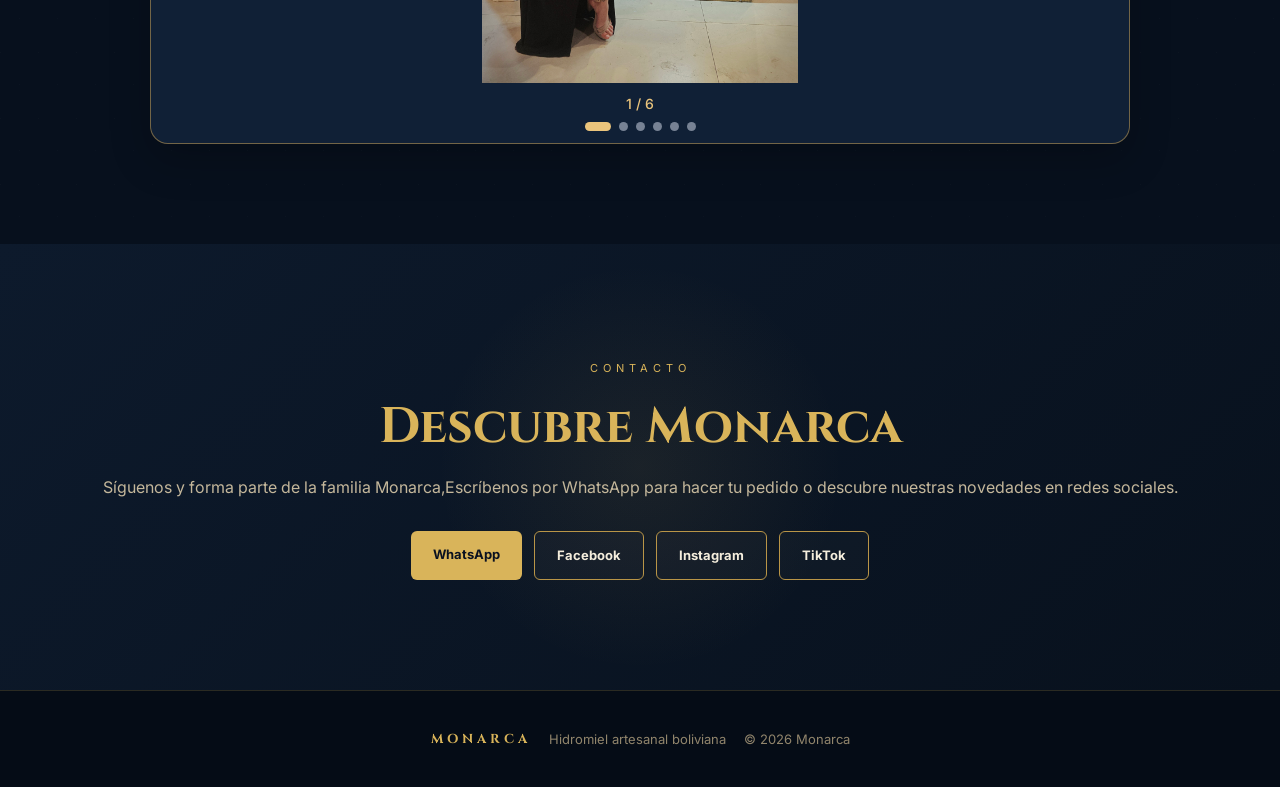
==== commit 6a639627: "Update index.html" ====
--- a/index.html
+++ b/index.html
@@ -57,7 +57,7 @@
           <img src="assets/marca/portadaM.png" alt="Monarca Hidromiel" onerror="this.style.display='none'">
           <div class="placeholder">
             <strong>IMAGEN DE PORTADA</strong>
-            <span>Reemplaza: assets/marca/portadaM.png</span>
+            <span>portada</span>
           </div>
         </div>
       </div>
@@ -115,7 +115,7 @@
         <div class="event-info">
           <span class="tag special">Próximamente</span>
           <h3>Fipaz 2026</h3>
-          <p class="event-meta">📍 Campo Ferial Chuquiago Marka (La Paz)</p>
+          <p class="event-meta">📍 Campo Ferial Chuquiago Marka (La Paz), Bloque Amarillo</p>
           <p class="event-meta">📅 Del 28 de octubre al 8 de noviembre de 2026</p>
           <p class="event-meta">🕒 Horario por confirmar</p>
           <p>Ven y se parte de la experiencia de MONARCA</p>
@@ -131,9 +131,9 @@
       </div>
 
       <div class="new-grid">
-        <article class="new-card"><div class="new-image"><img src="assets/nuevos/nuevo-producto-1.jpg" alt="Nuevo producto 1" onerror="this.style.display='none'"><span>nuevo-producto-1.jpg</span></div><h3>Próximo lanzamiento</h3><p>Espacio preparado para el siguiente producto Monarca.</p></article>
-        <article class="new-card"><div class="new-image"><img src="assets/nuevos/nuevo-producto-2.jpg" alt="Nuevo producto 2" onerror="this.style.display='none'"><span>nuevo-producto-2.jpg</span></div><h3>Edición especial</h3><p>Utiliza este espacio para una edición limitada o producto estacional.</p></article>
-        <article class="new-card"><div class="new-image"><img src="assets/nuevos/nuevo-producto-3.jpg" alt="Nuevo producto 3" onerror="this.style.display='none'"><span>nuevo-producto-3.jpg</span></div><h3>En desarrollo</h3><p>Presenta aquí una novedad sin revelar todos sus detalles.</p></article>
+        <article class="new-card"><div class="new-image"><img src="assets/anejo.png" alt="Nuevo producto 1" onerror="this.style.display='none'"><span>nuevo-producto-1.jpg</span></div><h3>Próximo lanzamiento</h3><p>Espacio preparado para el siguiente producto Monarca.</p></article>
+        <article class="new-card"><div class="new-image"><img src="assets/destilado.png" alt="Nuevo producto 2" onerror="this.style.display='none'"><span>nuevo-producto-2.jpg</span></div><h3>Edición especial</h3><p>Utiliza este espacio para una edición limitada o producto estacional.</p></article>
+        <article class="new-card"><div class="new-image"><img src="assets/premium.png" alt="Nuevo producto 3" onerror="this.style.display='none'"><span>nuevo-producto-3.jpg</span></div><h3>En desarrollo</h3><p>Presenta aquí una novedad sin revelar todos sus detalles.</p></article>
       </div>
     </section>
 
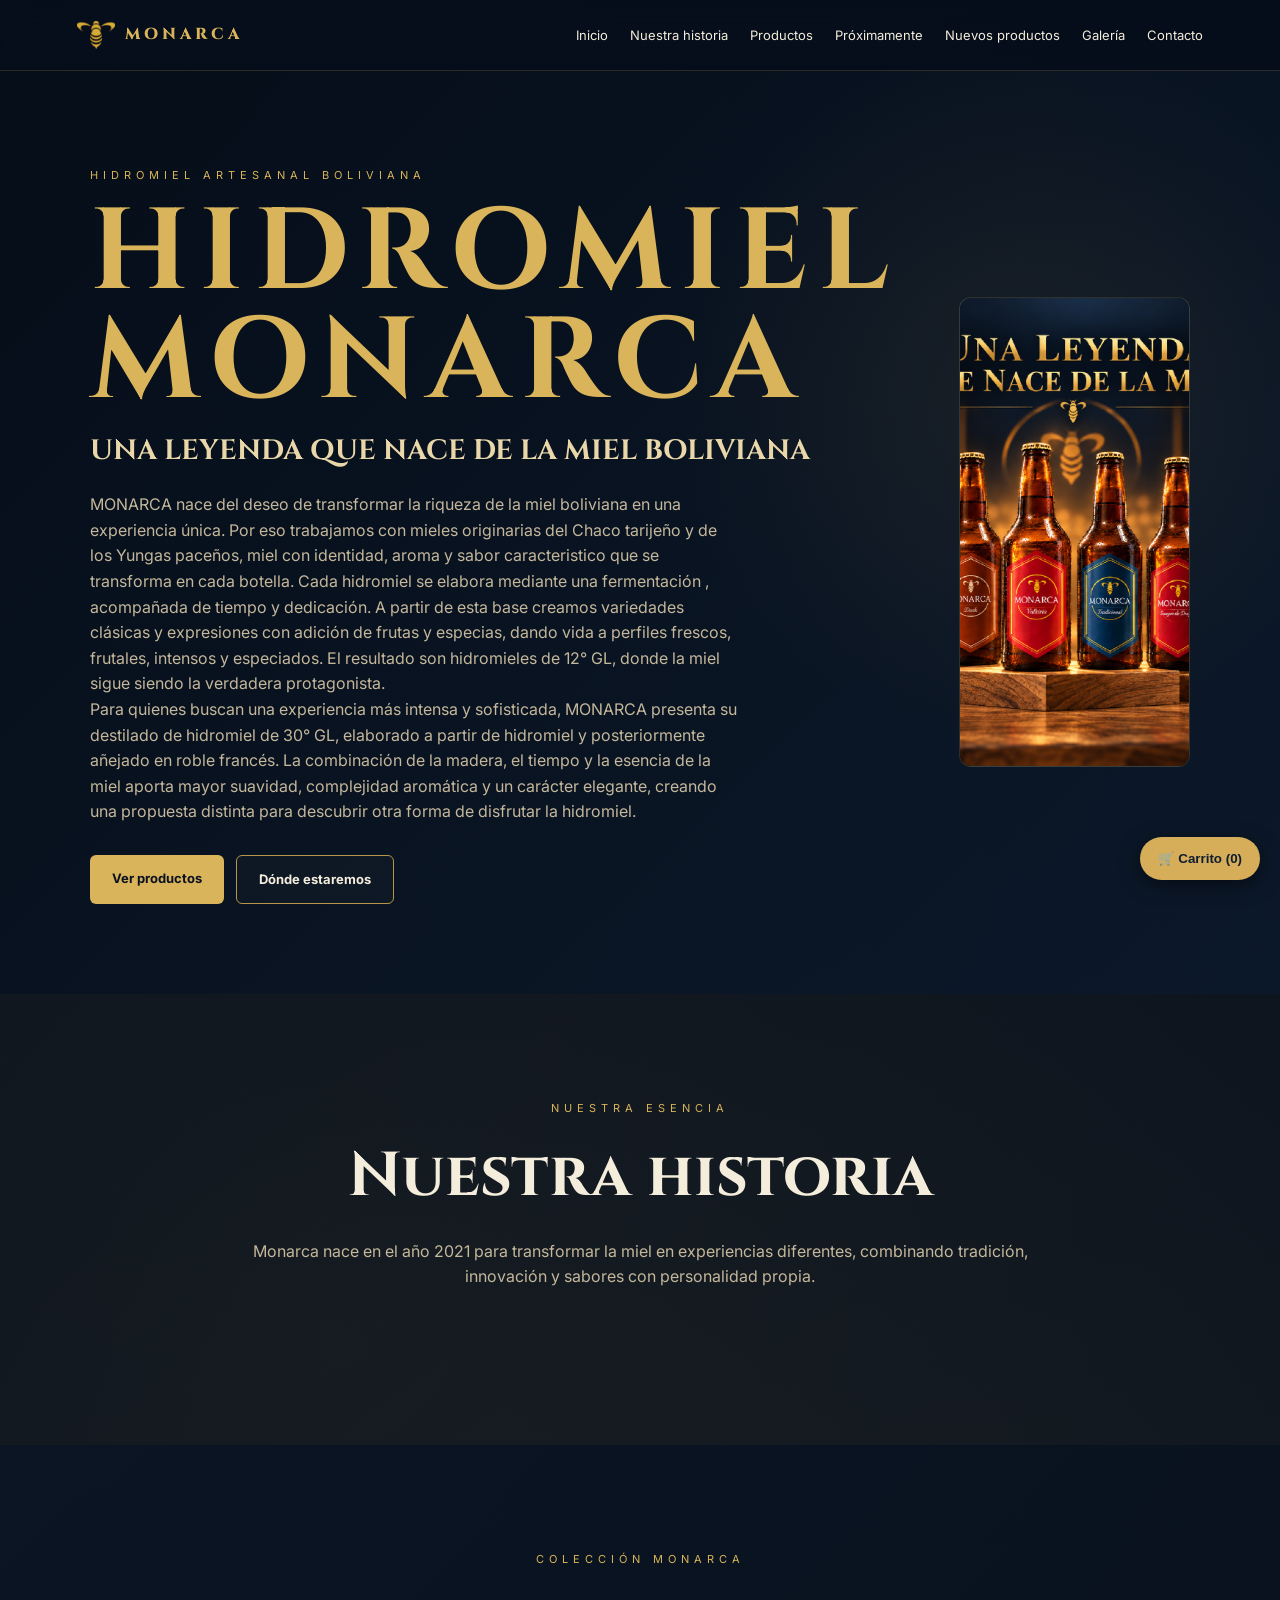
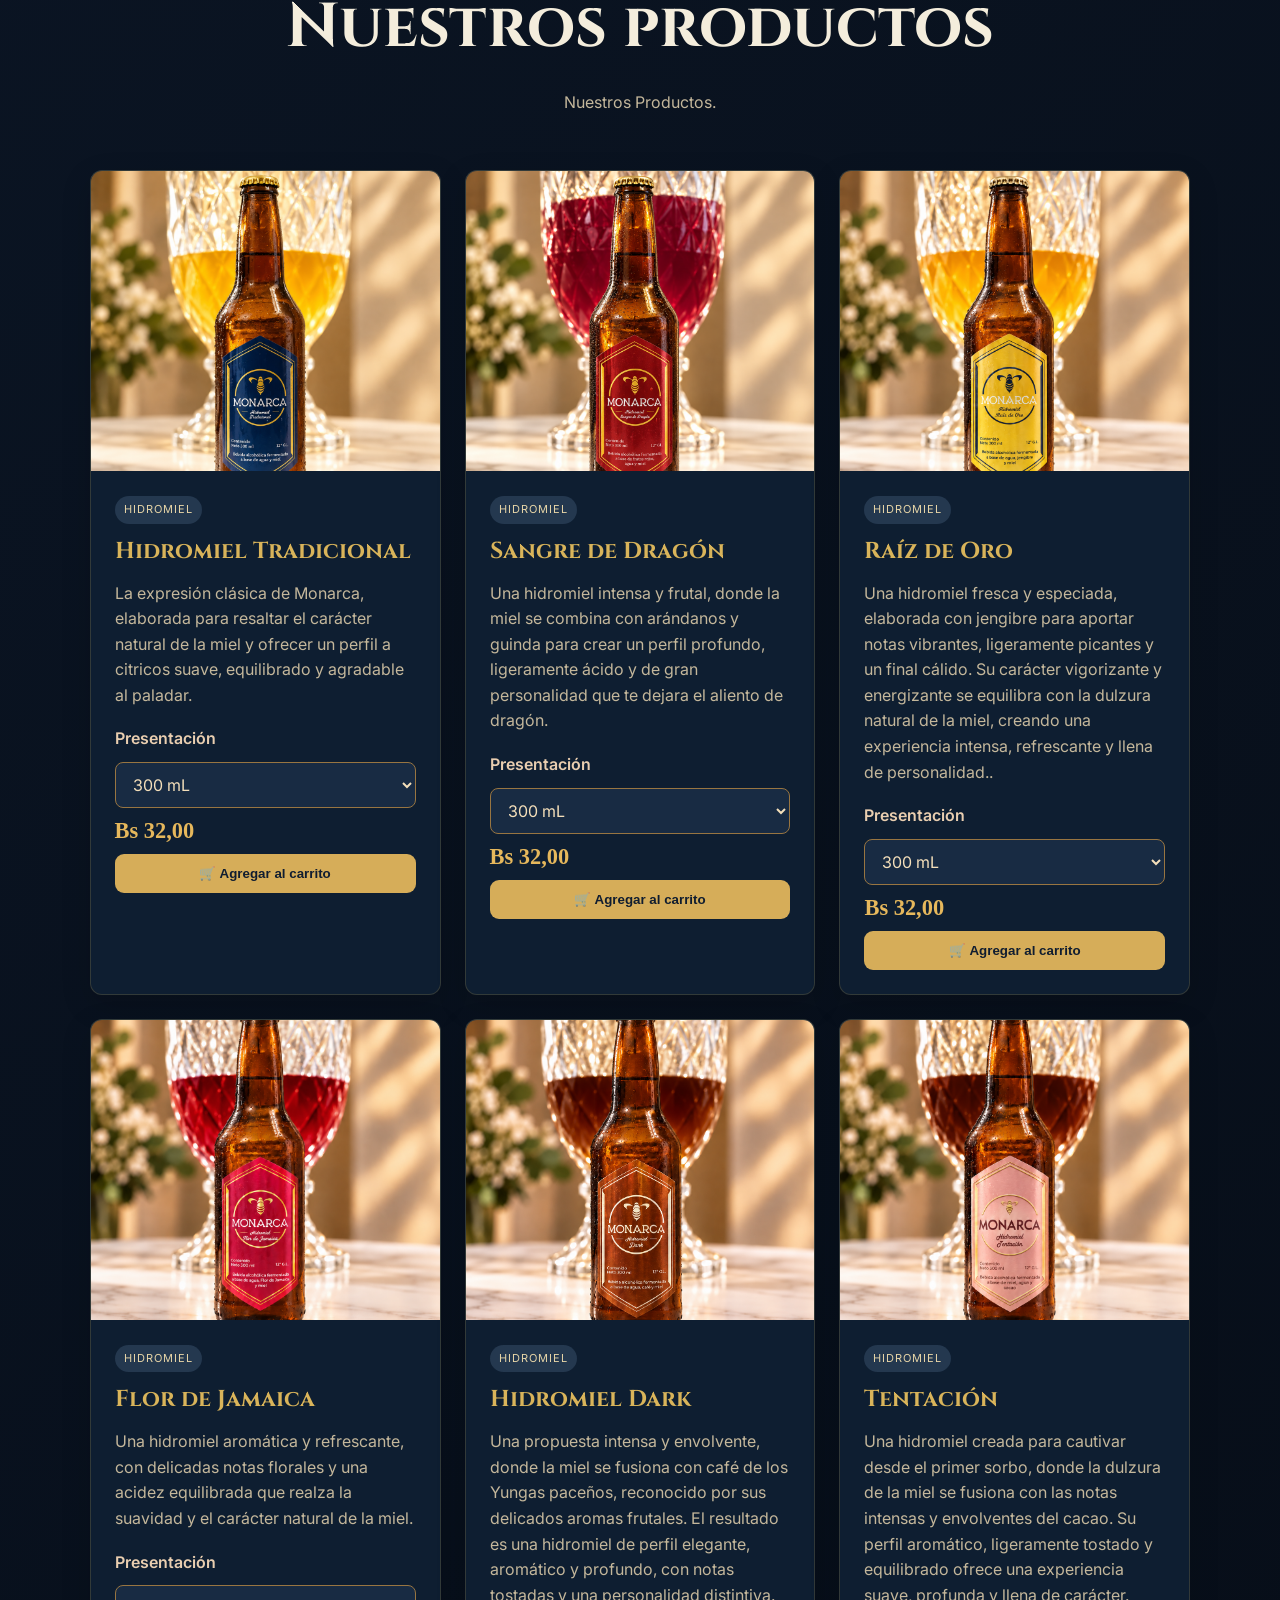
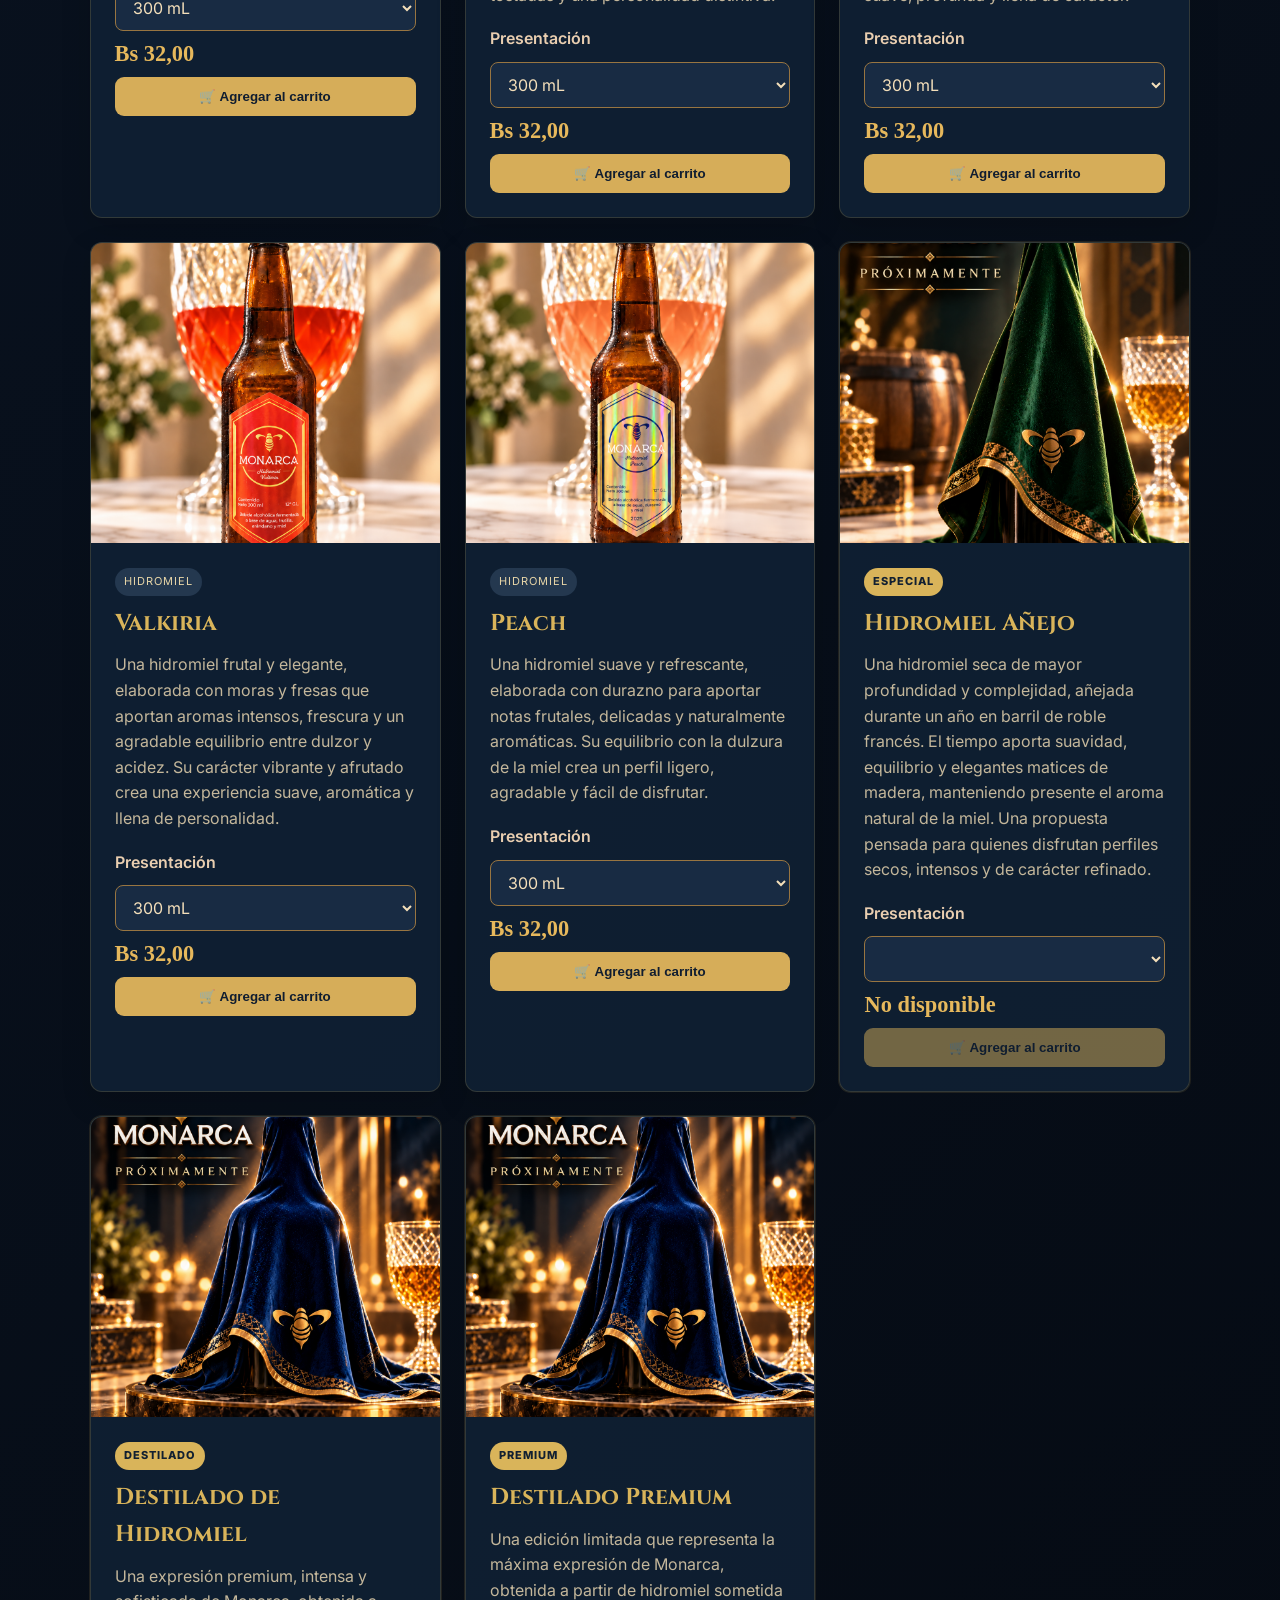
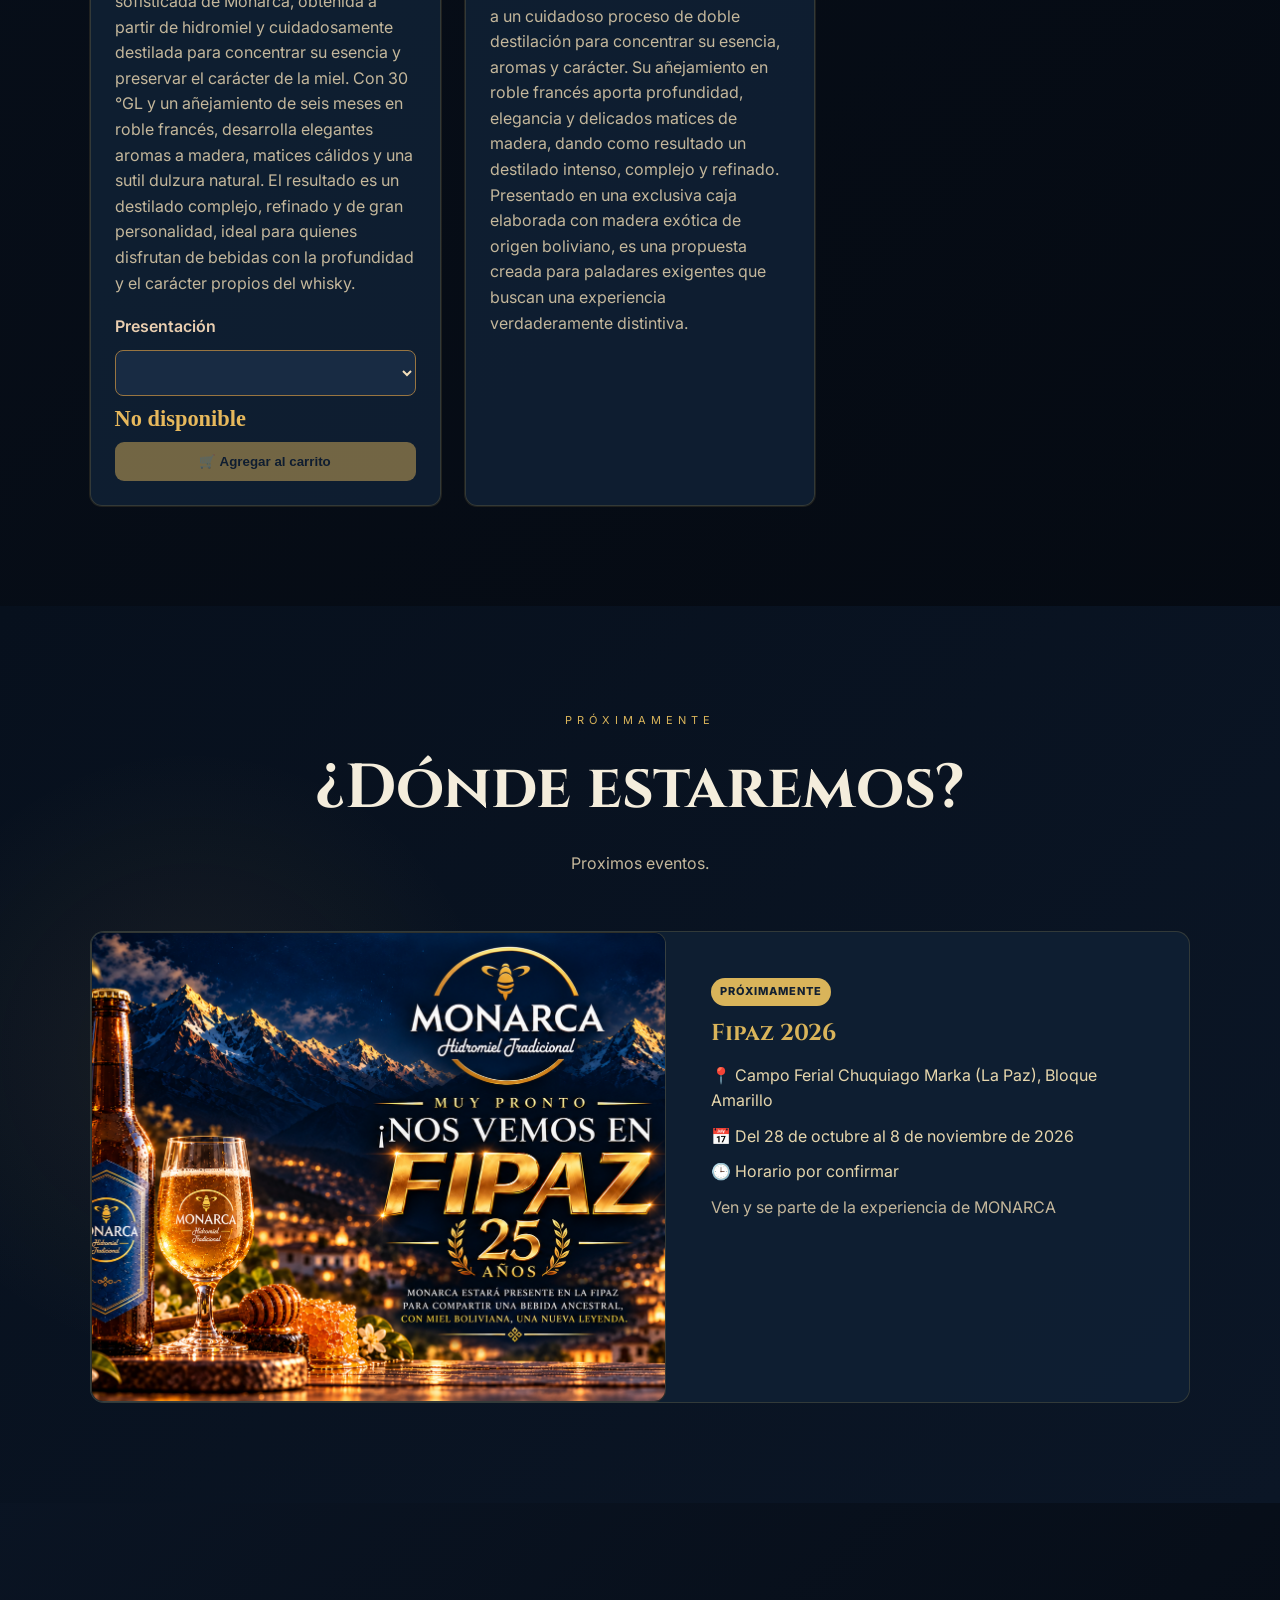
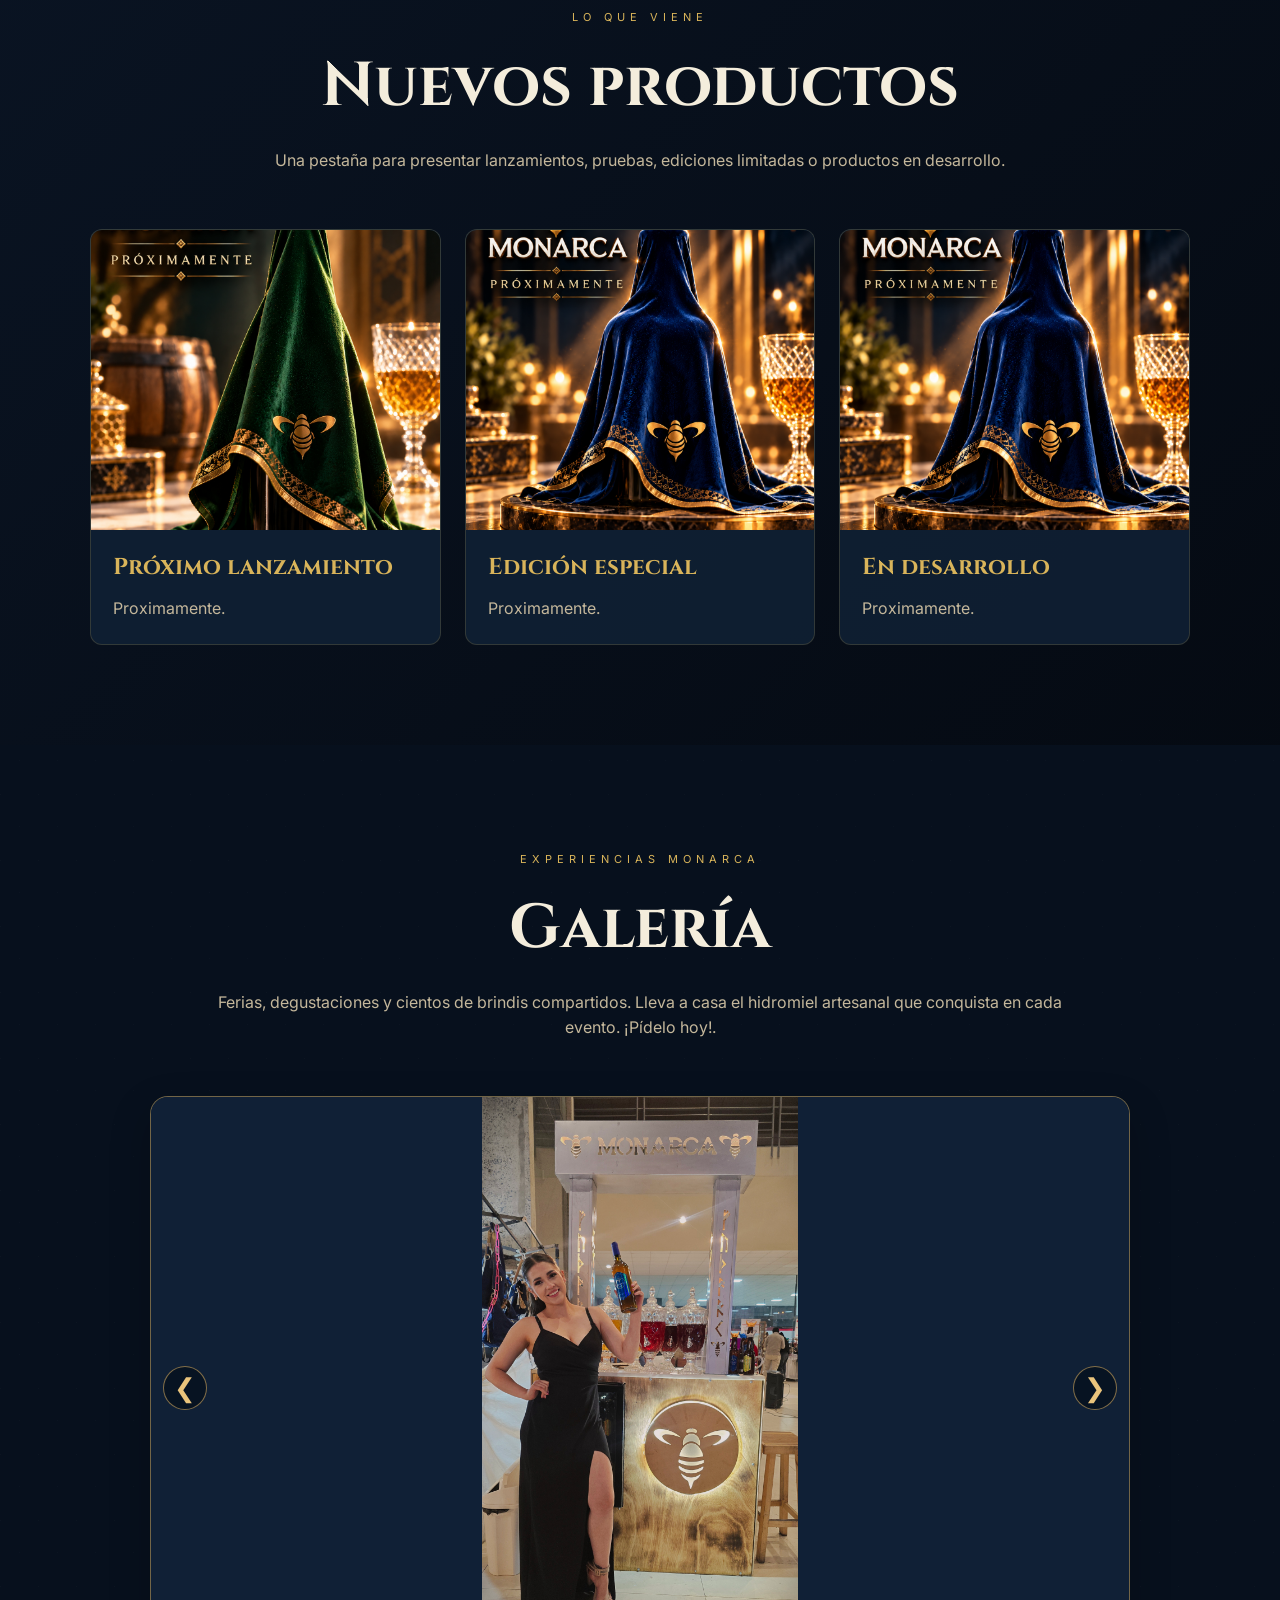
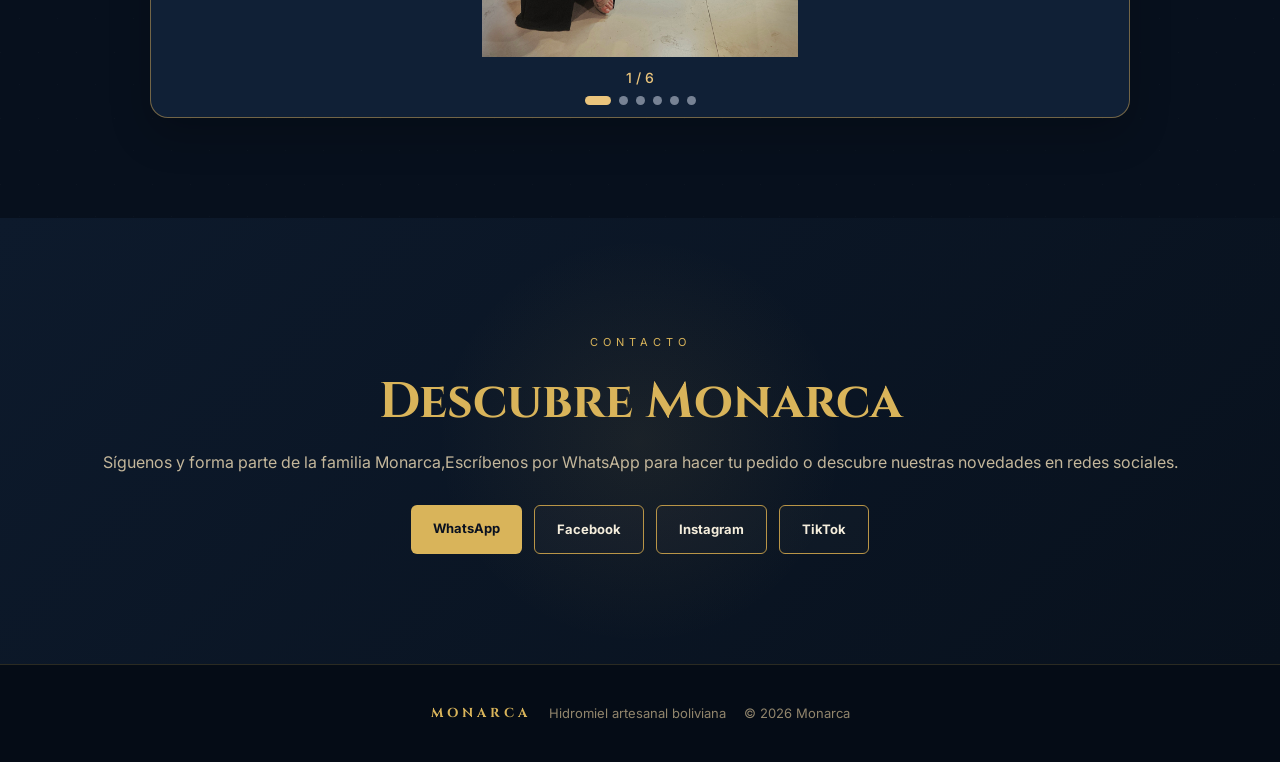
==== commit a3a32fb1: "Update index.html" ====
--- a/index.html
+++ b/index.html
@@ -131,9 +131,9 @@
       </div>
 
       <div class="new-grid">
-        <article class="new-card"><div class="new-image"><img src="assets/anejo.png" alt="Nuevo producto 1" onerror="this.style.display='none'"><span>nuevo-producto-1.jpg</span></div><h3>Próximo lanzamiento</h3><p>Espacio preparado para el siguiente producto Monarca.</p></article>
-        <article class="new-card"><div class="new-image"><img src="assets/destilado.png" alt="Nuevo producto 2" onerror="this.style.display='none'"><span>nuevo-producto-2.jpg</span></div><h3>Edición especial</h3><p>Utiliza este espacio para una edición limitada o producto estacional.</p></article>
-        <article class="new-card"><div class="new-image"><img src="assets/premium.png" alt="Nuevo producto 3" onerror="this.style.display='none'"><span>nuevo-producto-3.jpg</span></div><h3>En desarrollo</h3><p>Presenta aquí una novedad sin revelar todos sus detalles.</p></article>
+        <article class="new-card"><div class="new-image"><img src="assets/nuevos/anejo.png" alt="Nuevo producto 1" onerror="this.style.display='none'"><span>nuevo-producto-1.jpg</span></div><h3>Próximo lanzamiento</h3><p>Proximamente.</p></article>
+        <article class="new-card"><div class="new-image"><img src="assets/nuevos/destilado.png" alt="Nuevo producto 2" onerror="this.style.display='none'"><span>nuevo-producto-2.jpg</span></div><h3>Edición especial</h3><p>Proximamente.</p></article>
+        <article class="new-card"><div class="new-image"><img src="assets/nuevos/premium.png" alt="Nuevo producto 3" onerror="this.style.display='none'"><span>nuevo-producto-3.jpg</span></div><h3>En desarrollo</h3><p>Proximamente.</p></article>
       </div>
     </section>
 
